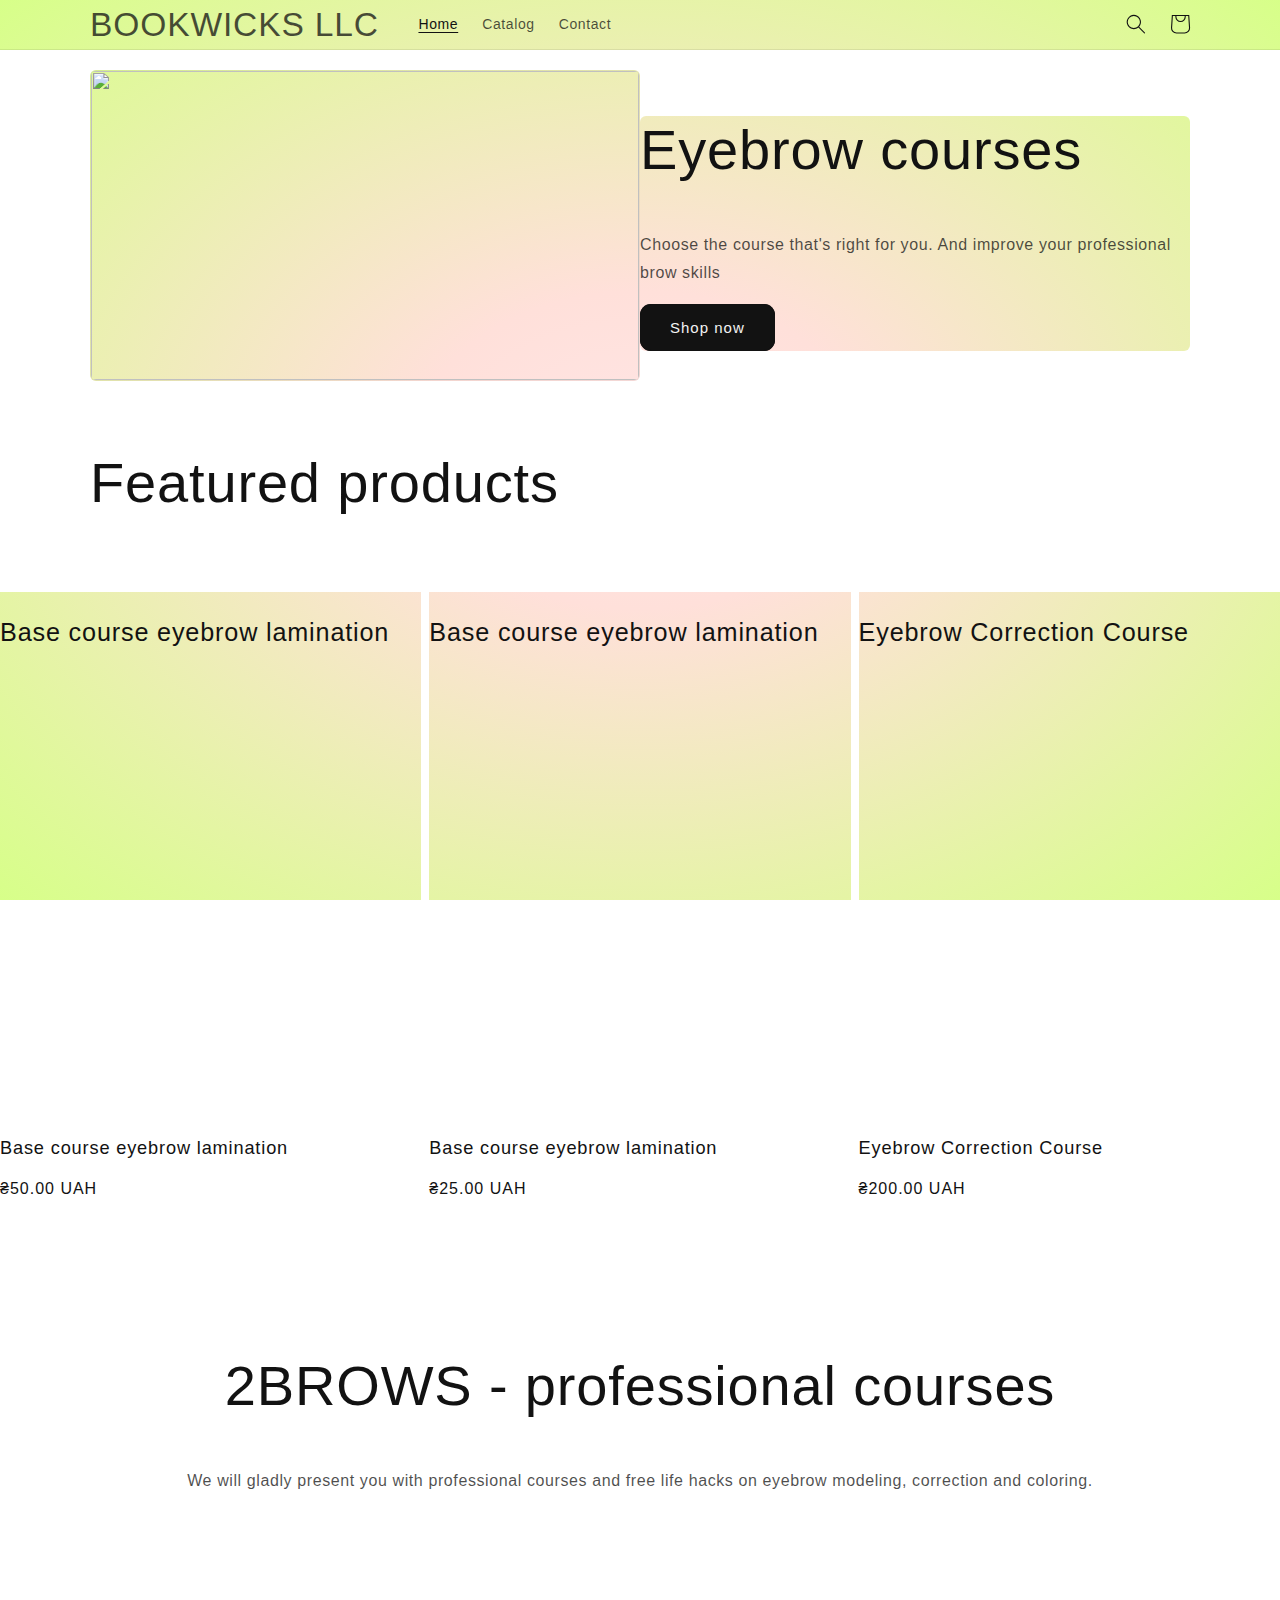
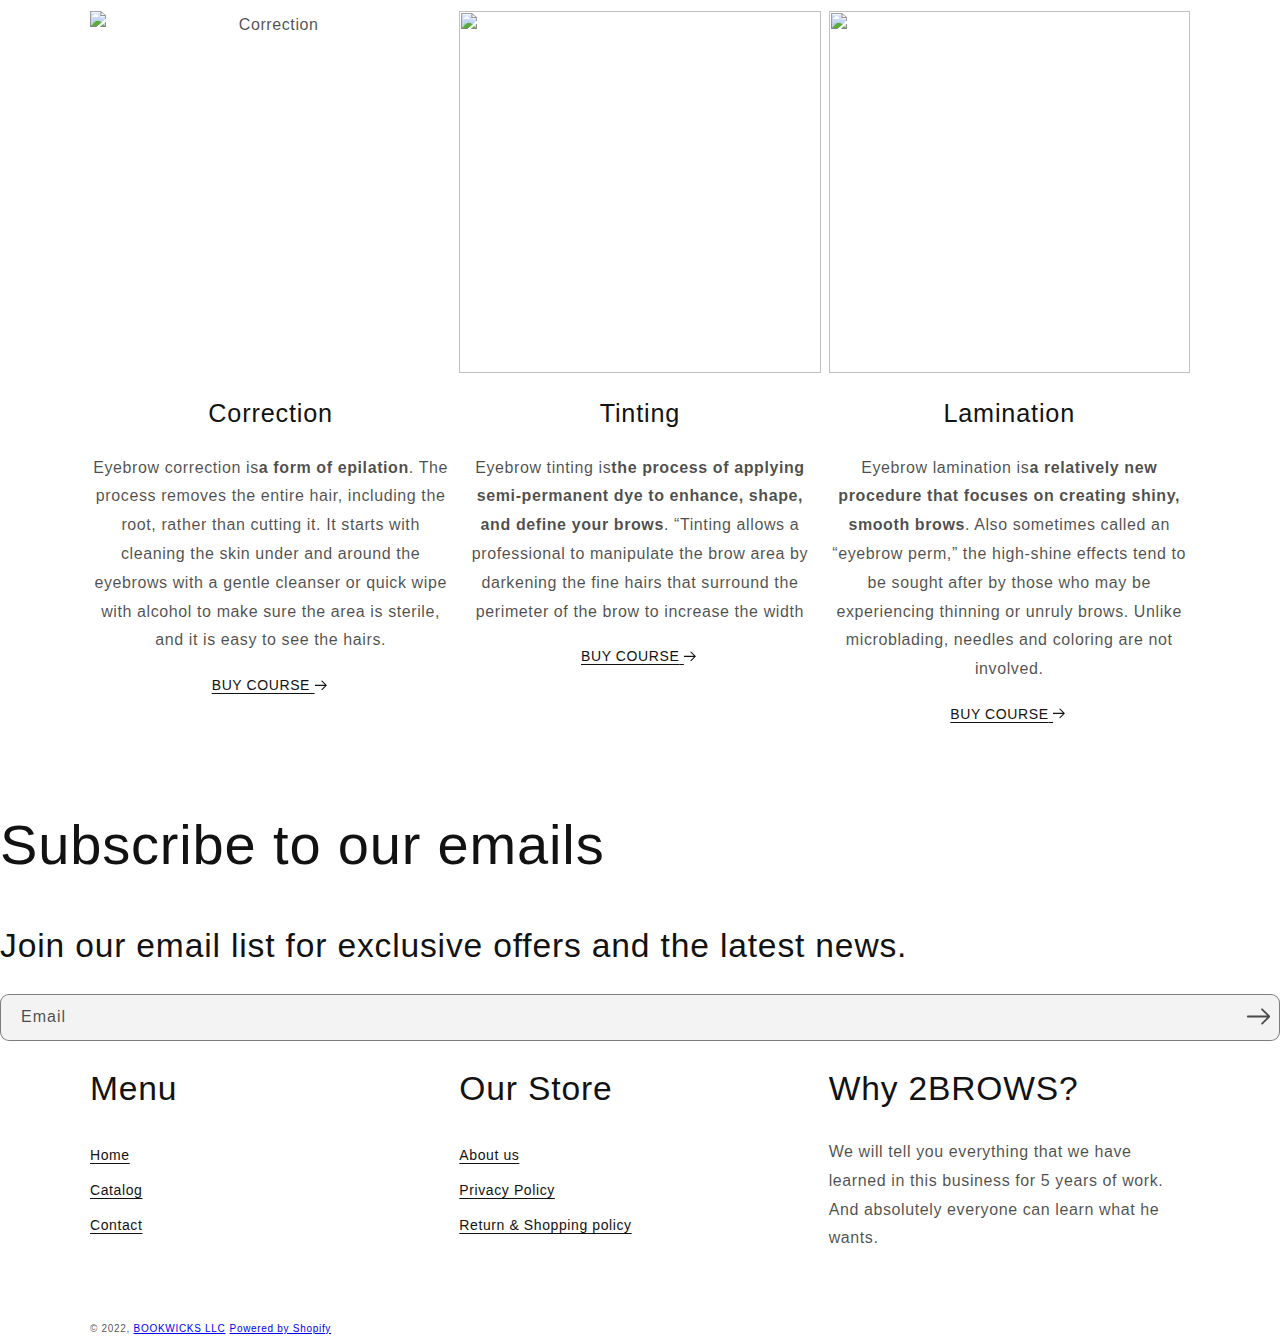
==== index.html @ 7001ddd5 "changed paths to the js and css files and added them" ====
<!doctype html>
<html class="no-js" lang="en">
<head>
    <meta charset="utf-8">
    <meta http-equiv="X-UA-Compatible" content="IE=edge">
    <meta name="viewport" content="width=device-width,initial-scale=1">
    <meta name="theme-color" content="">
    <link rel="canonical" href="index.html">
    <link rel="preconnect" href="https://cdn.shopify.com" crossorigin>
    <link rel="preconnect" href="https://fonts.shopifycdn.com" crossorigin>

    <title>BOOKWICKS LLC </title>


    <meta property="og:site_name" content=" BOOKWICKS LLC">
    <meta property="og:url" content="https://bookwicklc.store/">
    <meta property="og:title" content=" BOOKWICKS LLC">
    <meta property="og:type" content="website">
    <meta property="og:description" content=" BOOKWICKS LLC">
    <meta name="twitter:card" content="summary_large_image">
    <meta name="twitter:title" content=" BOOKWICKS LLC">
    <meta name="twitter:description" content=" BOOKWICKS LLC">


    <script src="js/global.js" defer="defer"></script>
    <script>window.performance && window.performance.mark && window.performance.mark('shopify.content_for_header.start');</script>
    <meta id="shopify-digital-wallet" name="shopify-digital-wallet" content="/59787706500/digital_wallets/dialog">
    <script id="shopify-features" type="application/json">{
        "accessToken": "2b0ee1301847bb5fdb6fbd3dffde63b8",
        "betas": [
            "rich-media-storefront-analytics"
        ],
        "domain": "bookwicklc.store",
        "predictiveSearch": true,
        "shopId": 59787706500,
        "smart_payment_buttons_url": "https:\/\/cdn.shopify.com\/shopifycloud\/payment-sheet\/assets\/latest\/spb.en.js?v=2",
        "dynamic_checkout_cart_url": "https:\/\/cdn.shopify.com\/shopifycloud\/payment-sheet\/assets\/latest\/dynamic-checkout-cart.en.js?v=2",
        "locale": "en"
    }</script>
    <script>var Shopify = Shopify || {};
    Shopify.shop = "bookwicks-ll4.myshopify.com";
    Shopify.locale = "en";
    Shopify.currency = {"active": "UAH", "rate": "1.0"};
    Shopify.country = "UA";
    Shopify.theme = {"name": "Dawn", "id": 126544674948, "theme_store_id": 887, "role": "main"};
    Shopify.theme.handle = "null";
    Shopify.theme.style = {"id": null, "handle": null};
    Shopify.cdnHost = "cdn.shopify.com";
    Shopify.routes = Shopify.routes || {};
    Shopify.routes.root = "/";</script>
    <script type="module">!function (o) {
        (o.Shopify = o.Shopify || {}).modules = !0
    }(window);</script>
    <script>!function (o) {
        function n() {
            var o = [];

            function n() {
                o.push(Array.prototype.slice.apply(arguments))
            }

            return n.q = o, n
        }

        var t = o.Shopify = o.Shopify || {};
        t.loadFeatures = n(), t.autoloadFeatures = n()
    }(window);</script>
    <script id="__st">var __st = {
        "a": 59787706500,
        "offset": 10800,
        "reqid": "0892589f-4932-44fd-8a05-f1fd6e119671",
        "pageurl": "bookwicklc.store\/",
        "u": "6e369b3e2cb5",
        "p": "home"
    };</script>
    <script>window.ShopifyPaypalV4VisibilityTracking = true;</script>
    <script>!function (o) {
        o.addEventListener("DOMContentLoaded", function () {
            window.Shopify = window.Shopify || {}, window.Shopify.recaptchaV3 = window.Shopify.recaptchaV3 || {siteKey: "6LcCR2cUAAAAANS1Gpq_mDIJ2pQuJphsSQaUEuc9"};
            var t = ['form[action*="/contact"] input[name="form_type"][value="contact"]', 'form[action*="/comments"] input[name="form_type"][value="new_comment"]', 'form[action*="/account"] input[name="form_type"][value="customer_login"]', 'form[action*="/account"] input[name="form_type"][value="recover_customer_password"]', 'form[action*="/account"] input[name="form_type"][value="create_customer"]', 'form[action*="/contact"] input[name="form_type"][value="customer"]'].join(",");

            function n(e) {
                e = e.target;
                null == e || null != (e = function e(t, n) {
                    if (null == t.parentElement) return null;
                    if ("FORM" != t.parentElement.tagName) return e(t.parentElement, n);
                    for (var o = t.parentElement.action, r = 0; r < n.length; r++) if (-1 !== o.indexOf(n[r])) return t.parentElement;
                    return null
                }(e, ["/contact", "/comments", "/account"])) && null != e.querySelector(t) && ((e = o.createElement("script")).setAttribute("src", "https://cdn.shopify.com/shopifycloud/storefront-recaptcha-v3/v0.6/index.js"), o.body.appendChild(e), o.removeEventListener("focus", n, !0), o.removeEventListener("change", n, !0), o.removeEventListener("click", n, !0))
            }

            o.addEventListener("click", n, !0), o.addEventListener("change", n, !0), o.addEventListener("focus", n, !0)
        })
    }(document);</script>
    <script integrity="sha256-N6F6ZjvOAMPhcD0kfZWNQQgx6eXaxFfh6aqfN0geLrU="
            data-source-attribution="shopify.loadfeatures" defer="defer"
            src="js/load_feature-37a17a663bce00c3e1703d247d958d410831e9e5dac457e1e9aa9f37481e2eb5.js"
            crossorigin="anonymous"></script>
    <script integrity="sha256-h+g5mYiIAULyxidxudjy/2wpCz/3Rd1CbrDf4NudHa4="
            data-source-attribution="shopify.dynamic-checkout" defer="defer"
            src="js/features-87e8399988880142f2c62771b9d8f2ff6c290b3ff745dd426eb0dfe0db9d1dae.js"
            crossorigin="anonymous"></script>
    <script id="sections-script" data-sections="header,footer" defer="defer" src="js/compiled-assets.js"></script>

    <script>window.performance && window.performance.mark && window.performance.mark('shopify.content_for_header.end');</script>


    <link rel="stylesheet" href="css/index.css">
    <link href="css/base.css" rel="stylesheet" type="text/css" media="all"/>
    <link rel="preload" as="font"
          href="https://fonts.shopifycdn.com/assistant/assistant_n4.bcd3d09dcb631dec5544b8fb7b154ff234a44630.woff2?h1=Ym9va3dpY2tsYy5zdG9yZQ&hmac=2c667c0d8d55e7400b0fe057cddf2e03170e0250952e59671d9823400854cea9"
          type="font/woff2" crossorigin>
    <link rel="preload" as="font"
          href="https://fonts.shopifycdn.com/assistant/assistant_n4.bcd3d09dcb631dec5544b8fb7b154ff234a44630.woff2?h1=Ym9va3dpY2tsYy5zdG9yZQ&hmac=2c667c0d8d55e7400b0fe057cddf2e03170e0250952e59671d9823400854cea9"
          type="font/woff2" crossorigin>
    <link rel="stylesheet"
          href="css/component-predictive-search.css"
          media="print" onload="this.media='all'">
    <script>document.documentElement.className = document.documentElement.className.replace('no-js', 'js');
    if (Shopify.designMode) {
        document.documentElement.classList.add('shopify-design-mode');
    }
    </script>
    <link href="https://monorail-edge.shopifysvc.com" rel="dns-prefetch">
    <script>(function () {
        if ("sendBeacon" in navigator && "performance" in window) {
            var session_token = document.cookie.match(/_shopify_s=([^;]*)/);

            function handle_abandonment_event(e) {
                var entries = performance.getEntries().filter(function (entry) {
                    return /monorail-edge.shopifysvc.com/.test(entry.name);
                });
                if (!window.abandonment_tracked && entries.length === 0) {
                    window.abandonment_tracked = true;
                    var currentMs = Date.now();
                    var navigation_start = performance.timing.navigationStart;
                    var payload = {
                        shop_id: 59787706500,
                        url: window.location.href,
                        navigation_start,
                        duration: currentMs - navigation_start,
                        session_token: session_token && session_token.length === 2 ? session_token[1] : "",
                        page_type: "index"
                    };
                    window.navigator.sendBeacon("https://monorail-edge.shopifysvc.com/v1/produce", JSON.stringify({
                        schema_id: "online_store_buyer_site_abandonment/1.1",
                        payload: payload,
                        metadata: {event_created_at_ms: currentMs, event_sent_at_ms: currentMs}
                    }));
                }
            }

            window.addEventListener('pagehide', handle_abandonment_event);
        }
    }());</script>
    <script>window.ShopifyAnalytics = window.ShopifyAnalytics || {};
    window.ShopifyAnalytics.meta = window.ShopifyAnalytics.meta || {};
    window.ShopifyAnalytics.meta.currency = 'UAH';
    var meta = {"page": {"pageType": "home"}};
    for (var attr in meta) {
        window.ShopifyAnalytics.meta[attr] = meta[attr];
    }</script>
    <script>window.ShopifyAnalytics.merchantGoogleAnalytics = function () {

    };
    </script>
    <script class="analytics">(function () {
        var customDocumentWrite = function (content) {
            var jquery = null;

            if (window.jQuery) {
                jquery = window.jQuery;
            } else if (window.Checkout && window.Checkout.$) {
                jquery = window.Checkout.$;
            }

            if (jquery) {
                jquery('body').append(content);
            }
        };

        var hasLoggedConversion = function (token) {
            if (token) {
                return document.cookie.indexOf('loggedConversion=' + token) !== -1;
            }
            return false;
        }

        var setCookieIfConversion = function (token) {
            if (token) {
                var twoMonthsFromNow = new Date(Date.now());
                twoMonthsFromNow.setMonth(twoMonthsFromNow.getMonth() + 2);

                document.cookie = 'loggedConversion=' + token + '; expires=' + twoMonthsFromNow;
            }
        }

        var trekkie = window.ShopifyAnalytics.lib = window.trekkie = window.trekkie || [];
        if (trekkie.integrations) {
            return;
        }
        trekkie.methods = [
            'identify',
            'page',
            'ready',
            'track',
            'trackForm',
            'trackLink'
        ];
        trekkie.factory = function (method) {
            return function () {
                var args = Array.prototype.slice.call(arguments);
                args.unshift(method);
                trekkie.push(args);
                return trekkie;
            };
        };
        for (var i = 0; i < trekkie.methods.length; i++) {
            var key = trekkie.methods[i];
            trekkie[key] = trekkie.factory(key);
        }
        trekkie.load = function (config) {
            trekkie.config = config || {};
            trekkie.config.initialDocumentCookie = document.cookie;
            var first = document.getElementsByTagName('script')[0];
            var script = document.createElement('script');
            script.type = 'text/javascript';
            script.onerror = function (e) {
                var scriptFallback = document.createElement('script');
                scriptFallback.type = 'text/javascript';
                scriptFallback.onerror = function (error) {
                    var Monorail = {
                        produce: function produce(monorailDomain, schemaId, payload) {
                            var currentMs = new Date().getTime();
                            var event = {
                                schema_id: schemaId,
                                payload: payload,
                                metadata: {
                                    event_created_at_ms: currentMs,
                                    event_sent_at_ms: currentMs
                                }
                            };
                            return Monorail.sendRequest("https://" + monorailDomain + "/v1/produce", JSON.stringify(event));
                        },
                        sendRequest: function sendRequest(endpointUrl, payload) {
                            // Try the sendBeacon API
                            if (window && window.navigator && typeof window.navigator.sendBeacon === 'function' && typeof window.Blob === 'function' && !Monorail.isIos12()) {
                                var blobData = new window.Blob([payload], {
                                    type: 'text/plain'
                                });

                                if (window.navigator.sendBeacon(endpointUrl, blobData)) {
                                    return true;
                                } // sendBeacon was not successful

                            } // XHR beacon

                            var xhr = new XMLHttpRequest();

                            try {
                                xhr.open('POST', endpointUrl);
                                xhr.setRequestHeader('Content-Type', 'text/plain');
                                xhr.send(payload);
                            } catch (e) {
                                console.log(e);
                            }

                            return false;
                        },
                        isIos12: function isIos12() {
                            return window.navigator.userAgent.lastIndexOf('iPhone; CPU iPhone OS 12_') !== -1 || window.navigator.userAgent.lastIndexOf('iPad; CPU OS 12_') !== -1;
                        }
                    };
                    Monorail.produce('monorail-edge.shopifysvc.com',
                        'trekkie_storefront_load_errors/1.1',
                        {
                            shop_id: 59787706500,
                            theme_id: 126544674948,
                            app_name: "storefront",
                            context_url: window.location.href,
                            source_url: "js/trekkie.storefront.dba6bb459b53a0daebb1ea79fccae94f1e5741ac.min.js"
                        });

                };
                scriptFallback.async = true;
                scriptFallback.src = 'js/trekkie.storefront.dba6bb459b53a0daebb1ea79fccae94f1e5741ac.min.js';
                first.parentNode.insertBefore(scriptFallback, first);
            };
            script.async = true;
            script.src = 'js/trekkie.storefront.dba6bb459b53a0daebb1ea79fccae94f1e5741ac.min.js';
            first.parentNode.insertBefore(script, first);
        };
        trekkie.load(
            {
                "Trekkie": {
                    "appName": "storefront",
                    "development": false,
                    "defaultAttributes": {
                        "shopId": 59787706500,
                        "isMerchantRequest": null,
                        "themeId": 126544674948,
                        "themeCityHash": "7430463920257329150",
                        "contentLanguage": "en",
                        "currency": "UAH"
                    },
                    "isServerSideCookieWritingEnabled": true
                },
                "Session Attribution": {},
                "S2S": {
                    "emitV4CheckoutEvent": true,
                    "facebookCapiEnabled": false,
                    "source": "trekkie-storefront-renderer"
                }
            }
        );

        var loaded = false;
        trekkie.ready(function () {
            if (loaded) return;
            loaded = true;

            window.ShopifyAnalytics.lib = window.trekkie;


            var originalDocumentWrite = document.write;
            document.write = customDocumentWrite;
            try {
                window.ShopifyAnalytics.merchantGoogleAnalytics.call(this);
            } catch (error) {
            }
            ;
            document.write = originalDocumentWrite;

            window.ShopifyAnalytics.lib.page(null, {"pageType": "home"});

            var match = window.location.pathname.match(/checkouts\/(.+)\/(thank_you|post_purchase)/)
            var token = match ? match[1] : undefined;
            if (!hasLoggedConversion(token)) {
                setCookieIfConversion(token);

            }
        });


        var eventsListenerScript = document.createElement('script');
        eventsListenerScript.async = true;
        eventsListenerScript.src = "js/shop_events_listener-fa61fd11817b231631d2fe43dc869d0b1d14a06332792d42f1a1d94bda5aa31e.js";
        document.getElementsByTagName('head')[0].appendChild(eventsListenerScript);

    })();</script>
    <script class="boomerang">
        (function () {
            if (window.BOOMR && (window.BOOMR.version || window.BOOMR.snippetExecuted)) {
                return;
            }
            window.BOOMR = window.BOOMR || {};
            window.BOOMR.snippetStart = new Date().getTime();
            window.BOOMR.snippetExecuted = true;
            window.BOOMR.snippetVersion = 12;
            window.BOOMR.application = "storefront-renderer";
            window.BOOMR.themeName = "Dawn";
            window.BOOMR.themeVersion = "6.0.2";
            window.BOOMR.shopId = 59787706500;
            window.BOOMR.themeId = 126544674948;
            window.BOOMR.url =
                "js/shopify-boomerang-1.0.0.min.js";
            var where = document.currentScript || document.getElementsByTagName("script")[0];
            var parentNode = where.parentNode;
            var promoted = false;
            var LOADER_TIMEOUT = 3000;

            function promote() {
                if (promoted) {
                    return;
                }
                var script = document.createElement("script");
                script.id = "boomr-scr-as";
                script.src = window.BOOMR.url;
                script.async = true;
                parentNode.appendChild(script);
                promoted = true;
            }

            function iframeLoader(wasFallback) {
                promoted = true;
                var dom, bootstrap, iframe, iframeStyle;
                var doc = document;
                var win = window;
                window.BOOMR.snippetMethod = wasFallback ? "if" : "i";
                bootstrap = function (parent, scriptId) {
                    var script = doc.createElement("script");
                    script.id = scriptId || "boomr-if-as";
                    script.src = window.BOOMR.url;
                    BOOMR_lstart = new Date().getTime();
                    parent = parent || doc.body;
                    parent.appendChild(script);
                };
                if (!window.addEventListener && window.attachEvent && navigator.userAgent.match(/MSIE [67]./)) {
                    window.BOOMR.snippetMethod = "s";
                    bootstrap(parentNode, "boomr-async");
                    return;
                }
                iframe = document.createElement("IFRAME");
                iframe.src = "about:blank";
                iframe.title = "";
                iframe.role = "presentation";
                iframe.loading = "eager";
                iframeStyle = (iframe.frameElement || iframe).style;
                iframeStyle.width = 0;
                iframeStyle.height = 0;
                iframeStyle.border = 0;
                iframeStyle.display = "none";
                parentNode.appendChild(iframe);
                try {
                    win = iframe.contentWindow;
                    doc = win.document.open();
                } catch (e) {
                    dom = document.domain;
                    iframe.src = "javascript:var d=document.open();d.domain='" + dom + "';void(0);";
                    win = iframe.contentWindow;
                    doc = win.document.open();
                }
                if (dom) {
                    doc._boomrl = function () {
                        this.domain = dom;
                        bootstrap();
                    };
                    doc.write("<body onload='document._boomrl();'>");
                } else {
                    win._boomrl = function () {
                        bootstrap();
                    };
                    if (win.addEventListener) {
                        win.addEventListener("load", win._boomrl, false);
                    } else if (win.attachEvent) {
                        win.attachEvent("onload", win._boomrl);
                    }
                }
                doc.close();
            }

            var link = document.createElement("link");
            if (link.relList &&
                typeof link.relList.supports === "function" &&
                link.relList.supports("preload") &&
                ("as" in link)) {
                window.BOOMR.snippetMethod = "p";
                link.href = window.BOOMR.url;
                link.rel = "preload";
                link.as = "script";
                link.addEventListener("load", promote);
                link.addEventListener("error", function () {
                    iframeLoader(true);
                });
                setTimeout(function () {
                    if (!promoted) {
                        iframeLoader(true);
                    }
                }, LOADER_TIMEOUT);
                BOOMR_lstart = new Date().getTime();
                parentNode.appendChild(link);
            } else {
                iframeLoader(false);
            }

            function boomerangSaveLoadTime(e) {
                window.BOOMR_onload = (e && e.timeStamp) || new Date().getTime();
            }

            if (window.addEventListener) {
                window.addEventListener("load", boomerangSaveLoadTime, false);
            } else if (window.attachEvent) {
                window.attachEvent("onload", boomerangSaveLoadTime);
            }
            if (document.addEventListener) {
                document.addEventListener("onBoomerangLoaded", function (e) {
                    e.detail.BOOMR.init({
                        producer_url: "https://monorail-edge.shopifysvc.com/v1/produce",
                        ResourceTiming: {
                            enabled: true,
                            trackedResourceTypes: ["script", "img", "css"]
                        },
                    });
                    e.detail.BOOMR.t_end = new Date().getTime();
                });
            } else if (document.attachEvent) {
                document.attachEvent("onpropertychange", function (e) {
                    if (!e) e = event;
                    if (e.propertyName === "onBoomerangLoaded") {
                        e.detail.BOOMR.init({
                            producer_url: "https://monorail-edge.shopifysvc.com/v1/produce",
                            ResourceTiming: {
                                enabled: true,
                                trackedResourceTypes: ["script", "img", "css"]
                            },
                        });
                        e.detail.BOOMR.t_end = new Date().getTime();
                    }
                });
            }
        })();</script>
</head>

<body class="gradient">
<a class="skip-to-content-link button visually-hidden" href="index.html#MainContent">
    Skip to content
</a>
<div id="shopify-section-announcement-bar" class="shopify-section">
</div>
<div id="shopify-section-header" class="shopify-section section-header">
    <link rel="stylesheet"
          href="css/component-list-menu.css"
          media="print" onload="this.media='all'">
    <link rel="stylesheet"
          href="css/component-search.css"
          media="print" onload="this.media='all'">
    <link rel="stylesheet"
          href="css/component-menu-drawer.css"
          media="print" onload="this.media='all'">
    <link rel="stylesheet"
          href="css/component-cart-notification.css"
          media="print" onload="this.media='all'">
    <link rel="stylesheet"
          href="css/component-cart-items.css"
          media="print" onload="this.media='all'">
    <link rel="stylesheet"
          href="css/component-price.css"
          media="print" onload="this.media='all'">
    <link rel="stylesheet"
          href="css/component-loading-overlay.css"
          media="print" onload="this.media='all'">
    <noscript>
        <link href="css/component-list-menu.css"
              rel="stylesheet" type="text/css" media="all"/>
    </noscript>
    <noscript>
        <link href="css/component-search.css"
              rel="stylesheet" type="text/css" media="all"/>
    </noscript>
    <noscript>
        <link href="css/component-menu-drawer.css"
              rel="stylesheet" type="text/css" media="all"/>
    </noscript>
    <noscript>
        <link href="css/component-cart-notification.css"
              rel="stylesheet" type="text/css" media="all"/>
    </noscript>
    <noscript>
        <link href="css/component-cart-items.css"
              rel="stylesheet" type="text/css" media="all"/>
    </noscript>

    <script src="js/details-disclosure.js"
            defer="defer"></script>
    <script src="details-modal.js"
            defer="defer"></script>
    <script src="cart-notification.js"
            defer="defer"></script>
    <svg xmlns="http://www.w3.org/2000/svg" class="hidden">
        <symbol id="icon-search" viewbox="0 0 18 19" fill="none">
            <path fill-rule="evenodd" clip-rule="evenodd"
                  d="M11.03 11.68A5.784 5.784 0 112.85 3.5a5.784 5.784 0 018.18 8.18zm.26 1.12a6.78 6.78 0 11.72-.7l5.4 5.4a.5.5 0 11-.71.7l-5.41-5.4z"
                  fill="currentColor"/>
        </symbol>

        <symbol id="icon-close" class="icon icon-close" fill="none" viewBox="0 0 18 17">
            <path d="M.865 15.978a.5.5 0 00.707.707l7.433-7.431 7.579 7.282a.501.501 0 00.846-.37.5.5 0 00-.153-.351L9.712 8.546l7.417-7.416a.5.5 0 10-.707-.708L8.991 7.853 1.413.573a.5.5 0 10-.693.72l7.563 7.268-7.418 7.417z"
                  fill="currentColor">
        </symbol>
    </svg>
    <sticky-header class="header-wrapper color-background-2 gradient header-wrapper--border-bottom">
        <header class="header header--middle-left page-width header--has-menu">
            <header-drawer data-breakpoint="tablet">
                <details id="Details-menu-drawer-container" class="menu-drawer-container">
                    <summary class="header__icon header__icon--menu header__icon--summary link focus-inset"
                             aria-label="Menu">
            <span>
              <svg xmlns="http://www.w3.org/2000/svg" aria-hidden="true" focusable="false" role="presentation"
                   class="icon icon-hamburger" fill="none" viewBox="0 0 18 16">
  <path d="M1 .5a.5.5 0 100 1h15.71a.5.5 0 000-1H1zM.5 8a.5.5 0 01.5-.5h15.71a.5.5 0 010 1H1A.5.5 0 01.5 8zm0 7a.5.5 0 01.5-.5h15.71a.5.5 0 010 1H1a.5.5 0 01-.5-.5z"
        fill="currentColor">
</svg>

              <svg xmlns="http://www.w3.org/2000/svg" aria-hidden="true" focusable="false" role="presentation"
                   class="icon icon-close" fill="none" viewBox="0 0 18 17">
  <path d="M.865 15.978a.5.5 0 00.707.707l7.433-7.431 7.579 7.282a.501.501 0 00.846-.37.5.5 0 00-.153-.351L9.712 8.546l7.417-7.416a.5.5 0 10-.707-.708L8.991 7.853 1.413.573a.5.5 0 10-.693.72l7.563 7.268-7.418 7.417z"
        fill="currentColor">
</svg>

            </span>
                    </summary>
                    <div id="menu-drawer" class="gradient menu-drawer motion-reduce" tabindex="-1">
                        <div class="menu-drawer__inner-container">
                            <div class="menu-drawer__navigation-container">
                                <nav class="menu-drawer__navigation">
                                    <ul class="menu-drawer__menu has-submenu list-menu" role="list">
                                        <li><a href="index.html"
                                               class="menu-drawer__menu-item list-menu__item link link--text focus-inset menu-drawer__menu-item--active"
                                               aria-current="page">
                                            Home
                                        </a></li>
                                        <li><a href="collections/all"
                                               class="menu-drawer__menu-item list-menu__item link link--text focus-inset">
                                            Catalog
                                        </a></li>
                                        <li><a href="pages/contact"
                                               class="menu-drawer__menu-item list-menu__item link link--text focus-inset">
                                            Contact
                                        </a></li>
                                    </ul>
                                </nav>
                                <div class="menu-drawer__utility-links">
                                    <ul class="list list-social list-unstyled" role="list">
                                        <li class="list-social__item">
                                            <a href="https://www.instagram.com/" class="list-social__link link">
                                                <svg aria-hidden="true" focusable="false" role="presentation"
                                                     class="icon icon-instagram" viewBox="0 0 18 18">
                                                    <path fill="currentColor"
                                                          d="M8.77 1.58c2.34 0 2.62.01 3.54.05.86.04 1.32.18 1.63.3.41.17.7.35 1.01.66.3.3.5.6.65 1 .12.32.27.78.3 1.64.05.92.06 1.2.06 3.54s-.01 2.62-.05 3.54a4.79 4.79 0 01-.3 1.63c-.17.41-.35.7-.66 1.01-.3.3-.6.5-1.01.66-.31.12-.77.26-1.63.3-.92.04-1.2.05-3.54.05s-2.62 0-3.55-.05a4.79 4.79 0 01-1.62-.3c-.42-.16-.7-.35-1.01-.66-.31-.3-.5-.6-.66-1a4.87 4.87 0 01-.3-1.64c-.04-.92-.05-1.2-.05-3.54s0-2.62.05-3.54c.04-.86.18-1.32.3-1.63.16-.41.35-.7.66-1.01.3-.3.6-.5 1-.65.32-.12.78-.27 1.63-.3.93-.05 1.2-.06 3.55-.06zm0-1.58C6.39 0 6.09.01 5.15.05c-.93.04-1.57.2-2.13.4-.57.23-1.06.54-1.55 1.02C1 1.96.7 2.45.46 3.02c-.22.56-.37 1.2-.4 2.13C0 6.1 0 6.4 0 8.77s.01 2.68.05 3.61c.04.94.2 1.57.4 2.13.23.58.54 1.07 1.02 1.56.49.48.98.78 1.55 1.01.56.22 1.2.37 2.13.4.94.05 1.24.06 3.62.06 2.39 0 2.68-.01 3.62-.05.93-.04 1.57-.2 2.13-.41a4.27 4.27 0 001.55-1.01c.49-.49.79-.98 1.01-1.56.22-.55.37-1.19.41-2.13.04-.93.05-1.23.05-3.61 0-2.39 0-2.68-.05-3.62a6.47 6.47 0 00-.4-2.13 4.27 4.27 0 00-1.02-1.55A4.35 4.35 0 0014.52.46a6.43 6.43 0 00-2.13-.41A69 69 0 008.77 0z"/>
                                                    <path fill="currentColor"
                                                          d="M8.8 4a4.5 4.5 0 100 9 4.5 4.5 0 000-9zm0 7.43a2.92 2.92 0 110-5.85 2.92 2.92 0 010 5.85zM13.43 5a1.05 1.05 0 100-2.1 1.05 1.05 0 000 2.1z">
                                                </svg>
                                                <span class="visually-hidden">Instagram</span>
                                            </a>
                                        </li>
                                    </ul>
                                </div>
                            </div>
                        </div>
                    </div>
                </details>
            </header-drawer>
            <h1 class="header__heading"><a href="index.html"
                                           class="header__heading-link link link--text focus-inset"><span class="h2"> BOOKWICKS LLC</span></a>
            </h1>
            <nav class="header__inline-menu">
                <ul class="list-menu list-menu--inline" role="list">
                    <li><a href="index.html"
                           class="header__menu-item header__menu-item list-menu__item link link--text focus-inset"
                           aria-current="page">
                        <span class="header__active-menu-item">Home</span>
                    </a></li>
                    <li><a href="collections/all"
                           class="header__menu-item header__menu-item list-menu__item link link--text focus-inset">
                        <span>Catalog</span>
                    </a></li>
                    <li><a href="pages/contact"
                           class="header__menu-item header__menu-item list-menu__item link link--text focus-inset">
                        <span>Contact</span>
                    </a></li>
                </ul>
            </nav>
            <div class="header__icons">
                <details-modal class="header__search">
                    <details>
                        <summary
                                class="header__icon header__icon--search header__icon--summary link focus-inset modal__toggle"
                                aria-haspopup="dialog" aria-label="Search">
            <span>
              <svg class="modal__toggle-open icon icon-search" aria-hidden="true" focusable="false" role="presentation">
                <use href="#icon-search">
              </svg>
              <svg class="modal__toggle-close icon icon-close" aria-hidden="true" focusable="false" role="presentation">
                <use href="#icon-close">
              </svg>
            </span>
                        </summary>
                        <div class="search-modal modal__content gradient" role="dialog" aria-modal="true"
                             aria-label="Search">
                            <div class="modal-overlay"></div>
                            <div class="search-modal__content search-modal__content-bottom" tabindex="-1">
                                <predictive-search class="search-modal__form" data-loading-text="Loading...">
                                    <form action="https://bookwicklc.store/search" method="get" role="search"
                                          class="search search-modal__form">
                                        <div class="field">
                                            <input class="search__input field__input"
                                                   id="Search-In-Modal"
                                                   type="search"
                                                   name="q"
                                                   value=""
                                                   placeholder="Search" role="combobox"
                                                   aria-expanded="false"
                                                   aria-owns="predictive-search-results-list"
                                                   aria-controls="predictive-search-results-list"
                                                   aria-haspopup="listbox"
                                                   aria-autocomplete="list"
                                                   autocorrect="off"
                                                   autocomplete="off"
                                                   autocapitalize="off"
                                                   spellcheck="false">
                                            <label class="field__label" for="Search-In-Modal">Search</label>
                                            <input type="hidden" name="options[prefix]" value="last">
                                            <button class="search__button field__button" aria-label="Search">
                                                <svg class="icon icon-search" aria-hidden="true" focusable="false"
                                                     role="presentation">
                                                    <use href="#icon-search">
                                                </svg>
                                            </button>
                                        </div>
                                        <div class="predictive-search predictive-search--header" tabindex="-1"
                                             data-predictive-search>
                                            <div class="predictive-search__loading-state">
                                                <svg aria-hidden="true" focusable="false" role="presentation"
                                                     class="spinner" viewBox="0 0 66 66"
                                                     xmlns="http://www.w3.org/2000/svg">
                                                    <circle class="path" fill="none" stroke-width="6" cx="33" cy="33"
                                                            r="30"></circle>
                                                </svg>
                                            </div>
                                        </div>

                                        <span class="predictive-search-status visually-hidden" role="status"
                                              aria-hidden="true"></span></form>
                                </predictive-search>
                                <button type="button"
                                        class="search-modal__close-button modal__close-button link link--text focus-inset"
                                        aria-label="Close">
                                    <svg class="icon icon-close" aria-hidden="true" focusable="false"
                                         role="presentation">
                                        <use href="#icon-close">
                                    </svg>
                                </button>
                            </div>
                        </div>
                    </details>
                </details-modal>
                <a href="https://bookwicklc.store/cart" class="header__icon header__icon--cart link focus-inset"
                   id="cart-icon-bubble">
                    <svg class="icon icon-cart-empty" aria-hidden="true" focusable="false" role="presentation"
                         xmlns="http://www.w3.org/2000/svg" viewBox="0 0 40 40" fill="none">
                        <path d="m15.75 11.8h-3.16l-.77 11.6a5 5 0 0 0 4.99 5.34h7.38a5 5 0 0 0 4.99-5.33l-.78-11.61zm0 1h-2.22l-.71 10.67a4 4 0 0 0 3.99 4.27h7.38a4 4 0 0 0 4-4.27l-.72-10.67h-2.22v.63a4.75 4.75 0 1 1 -9.5 0zm8.5 0h-7.5v.63a3.75 3.75 0 1 0 7.5 0z"
                              fill="currentColor" fill-rule="evenodd"/>
                    </svg>
                    <span class="visually-hidden">Cart</span></a>
            </div>
        </header>
    </sticky-header>

    <cart-notification>
        <div class="cart-notification-wrapper page-width">
            <div id="cart-notification" class="cart-notification focus-inset color-background-2 gradient"
                 aria-modal="true" aria-label="Item added to your cart" role="dialog" tabindex="-1">
                <div class="cart-notification__header">
                    <h2 class="cart-notification__heading caption-large text-body">
                        <svg class="icon icon-checkmark color-foreground-text" aria-hidden="true" focusable="false"
                             xmlns="http://www.w3.org/2000/svg" viewBox="0 0 12 9" fill="none">
                            <path fill-rule="evenodd" clip-rule="evenodd"
                                  d="M11.35.643a.5.5 0 01.006.707l-6.77 6.886a.5.5 0 01-.719-.006L.638 4.845a.5.5 0 11.724-.69l2.872 3.011 6.41-6.517a.5.5 0 01.707-.006h-.001z"
                                  fill="currentColor"/>
                        </svg>
                        Item added to your cart
                    </h2>
                    <button type="button"
                            class="cart-notification__close modal__close-button link link--text focus-inset"
                            aria-label="Close">
                        <svg class="icon icon-close" aria-hidden="true" focusable="false">
                            <use href="#icon-close">
                        </svg>
                    </button>
                </div>
                <div id="cart-notification-product" class="cart-notification-product"></div>
                <div class="cart-notification__links">
                    <a href="https://bookwicklc.store/cart" id="cart-notification-button"
                       class="button button--secondary button--full-width"></a>
                    <form action="https://bookwicklc.store/cart" method="post" id="cart-notification-form">
                        <button class="button button--primary button--full-width" name="checkout">Check out</button>
                    </form>
                    <button type="button" class="link button-label">Continue shopping</button>
                </div>
            </div>
        </div>
    </cart-notification>
    <style data-shopify>
        .cart-notification {
            display: none;
        }
    </style>


    <script type="application/ld+json">
        {
            "@context": "http://schema.org",
            "@type": "Organization",
            "name": " BOOKWICKS LLC",
            "sameAs": [
                "",
                "",
                "",
                "https:\/\/www.instagram.com\/",
                "",
                "",
                "",
                "",
                ""
            ],
            "url": "https:\/\/bookwicklc.store"
        }
    </script>
    <script type="application/ld+json">
        {
            "@context": "http://schema.org",
            "@type": "WebSite",
            "name": " BOOKWICKS LLC",
            "potentialAction": {
                "@type": "SearchAction",
                "target": "https:\/\/bookwicklc.store\/search?q={search_term_string}",
                "query-input": "required name=search_term_string"
            },
            "url": "https:\/\/bookwicklc.store"
        }
    </script>
</div>
<main id="MainContent" class="content-for-layout focus-none" role="main" tabindex="-1">
    <div id="shopify-section-template--15146536239236__1658470037ac092bf1" class="shopify-section section">
        <link href="https://cdn.shopify.com/s/files/1/0597/8770/6500/t/1/assets/component-image-with-text.css?v=106189373233589105561658431099"
              rel="stylesheet" type="text/css" media="all"/>
        <style data-shopify>.section-template--15146536239236__1658470037ac092bf1-padding {
            padding-top: 15px;
            padding-bottom: 27px;
        }

        @media screen and (min-width: 750px) {
            .section-template--15146536239236__1658470037ac092bf1-padding {
                padding-top: 20px;
                padding-bottom: 36px;
            }
        }</style>
        <div class="image-with-text image-with-text--overlap page-width isolate collapse-corners section-template--15146536239236__1658470037ac092bf1-padding">
            <div class="image-with-text__grid grid grid--gapless grid--1-col grid--3-col-tablet image-with-text__grid--reverse">
                <div class="image-with-text__media-item image-with-text__media-item--large image-with-text__media-item--middle grid__item">
                    <div class="image-with-text__media image-with-text__media--adapt gradient color-background-2 global-media-settings media"
                         style="padding-bottom: 56.26666666666666%;"
                    ><img
                            srcset="https://cdn.shopify.com/s/files/1/0597/8770/6500/files/IMG_2702.webp?v=1658469253&width=165 165w,https://cdn.shopify.com/s/files/1/0597/8770/6500/files/IMG_2702.webp?v=1658469253&width=360 360w,https://cdn.shopify.com/s/files/1/0597/8770/6500/files/IMG_2702.webp?v=1658469253&width=535 535w,https://cdn.shopify.com/s/files/1/0597/8770/6500/files/IMG_2702.webp?v=1658469253&width=750 750w,https://cdn.shopify.com/s/files/1/0597/8770/6500/files/IMG_2702.webp?v=1658469253 750w"
                            src="https://cdn.shopify.com/s/files/1/0597/8770/6500/files/IMG_2702.webp?v=1658469253&amp;width=1500"
                            sizes="(min-width: 1200px) 550px, (min-width: 750px) calc((100vw - 130px) / 2), calc((100vw - 50px) / 2)"
                            alt=""
                            loading="lazy"
                            width="750"
                            height="422"
                    ></div>
                </div>
                <div class="image-with-text__text-item grid__item">
                    <div id="ImageWithText--template--15146536239236__1658470037ac092bf1"
                         class="image-with-text__content image-with-text__content--middle image-with-text__content--desktop-left image-with-text__content--mobile-left image-with-text__content--adapt gradient color-background-2 content-container">
                        <h2 class="image-with-text__heading h1">
                            Eyebrow courses
                        </h2>
                        <div class="image-with-text__text rte body"><p>Choose the course that's right for you. And
                            improve your professional brow skills</p></div>
                        <a href="collections/all" class="button button--primary">
                            Shop now
                        </a></div>
                </div>
            </div>
        </div>


    </div>
    <section id="shopify-section-template--15146536239236__featured_collection" class="shopify-section section">
        <link href="https://cdn.shopify.com/s/files/1/0597/8770/6500/t/1/assets/component-card.css?v=72805245582035824971658431113"
              rel="stylesheet" type="text/css" media="all"/>
        <link href="https://cdn.shopify.com/s/files/1/0597/8770/6500/t/1/assets/component-price.css?v=112673864592427438181658431089"
              rel="stylesheet" type="text/css" media="all"/>

        <link rel="stylesheet"
              href="https://cdn.shopify.com/s/files/1/0597/8770/6500/t/1/assets/component-slider.css?v=95971316053212773771658431092"
              media="print" onload="this.media='all'">
        <link rel="stylesheet"
              href="https://cdn.shopify.com/s/files/1/0597/8770/6500/t/1/assets/template-collection.css?v=145944865380958730931658431114"
              media="print" onload="this.media='all'">
        <noscript>
            <link href="https://cdn.shopify.com/s/files/1/0597/8770/6500/t/1/assets/component-slider.css?v=95971316053212773771658431092"
                  rel="stylesheet" type="text/css" media="all"/>
        </noscript>
        <noscript>
            <link href="https://cdn.shopify.com/s/files/1/0597/8770/6500/t/1/assets/template-collection.css?v=145944865380958730931658431114"
                  rel="stylesheet" type="text/css" media="all"/>
        </noscript>
        <style data-shopify>.section-template--15146536239236__featured_collection-padding {
            padding-top: 24px;
            padding-bottom: 27px;
        }

        @media screen and (min-width: 750px) {
            .section-template--15146536239236__featured_collection-padding {
                padding-top: 32px;
                padding-bottom: 36px;
            }
        }</style>
        <div class="color-background-1 isolate gradient">
            <div class="collection section-template--15146536239236__featured_collection-padding">
                <div class="collection__title title-wrapper title-wrapper--no-top-margin page-width"><h2
                        class="title h1">Featured products</h2></div>

                <slider-component class="slider-mobile-gutter page-width page-width-desktop">
                    <ul id="Slider-template--15146536239236__featured_collection"
                        class="grid product-grid contains-card contains-card--standard grid--3-col-desktop grid--2-col-tablet-down"
                        role="list" aria-label="Slider">
                        <li id="Slide-template--15146536239236__featured_collection-1" class="grid__item">


                            <link href="https://cdn.shopify.com/s/files/1/0597/8770/6500/t/1/assets/component-rating.css?v=24573085263941240431658431108"
                                  rel="stylesheet" type="text/css" media="all"/>
                            <div class="card-wrapper underline-links-hover">
                                <div class="card
      card--standard
       card--media
      
      
      "
                                     style="--ratio-percent: 125.0%;"
                                >
                                    <div class="card__inner color-background-2 gradient ratio"
                                         style="--ratio-percent: 125.0%;">
                                        <div class="card__media">
                                            <div class="media media--transparent media--hover-effect">

                                                <img
                                                        srcset="https://cdn.shopify.com/s/files/1/0597/8770/6500/products/1.webp?v=1658473164&width=165 165w,https://cdn.shopify.com/s/files/1/0597/8770/6500/products/1.webp?v=1658473164&width=360 360w,https://cdn.shopify.com/s/files/1/0597/8770/6500/products/1.webp?v=1658473164&width=533 533w,https://cdn.shopify.com/s/files/1/0597/8770/6500/products/1.webp?v=1658473164 713w"
                                                        src="https://cdn.shopify.com/s/files/1/0597/8770/6500/products/1.webp?v=1658473164&amp;width=533"
                                                        sizes="(min-width: 1200px) 267px, (min-width: 990px) calc((100vw - 130px) / 4), (min-width: 750px) calc((100vw - 120px) / 3), calc((100vw - 35px) / 2)"
                                                        alt="Base course eyebrow lamination"
                                                        class="motion-reduce"
                                                        loading="lazy"
                                                        width="713"
                                                        height="1008"
                                                >

                                            </div>
                                        </div>
                                        <div class="card__content">
                                            <div class="card__information">
                                                <h3 class="card__heading">
                                                    <a href="products/base-course-eyebrow-lamination"
                                                       id="StandardCardNoMediaLink-template--15146536239236__featured_collection-6910756880516"
                                                       class="full-unstyled-link"
                                                       aria-labelledby="StandardCardNoMediaLink-template--15146536239236__featured_collection-6910756880516 NoMediaStandardBadge-template--15146536239236__featured_collection-6910756880516">
                                                        Base course eyebrow lamination
                                                    </a>
                                                </h3>
                                            </div>
                                            <div class="card__badge bottom left"></div>
                                        </div>
                                    </div>
                                    <div class="card__content">
                                        <div class="card__information">
                                            <h3 class="card__heading h5"
                                                id="title-template--15146536239236__featured_collection-6910756880516">
                                                <a href="products/base-course-eyebrow-lamination"
                                                   id="CardLink-template--15146536239236__featured_collection-6910756880516"
                                                   class="full-unstyled-link"
                                                   aria-labelledby="CardLink-template--15146536239236__featured_collection-6910756880516 Badge-template--15146536239236__featured_collection-6910756880516">
                                                    Base course eyebrow lamination
                                                </a>
                                            </h3>
                                            <div class="card-information"><span class="caption-large light"></span>
                                                <div class="price ">
                                                    <div class="price__container">
                                                        <div class="price__regular">
                                                            <span class="visually-hidden visually-hidden--inline">Regular price</span>
                                                            <span class="price-item price-item--regular">
        ₴50.00 UAH
      </span>
                                                        </div>
                                                        <div class="price__sale">
                                                            <span class="visually-hidden visually-hidden--inline">Regular price</span>
                                                            <span>
          <s class="price-item price-item--regular">
            
              
            
          </s>
        </span><span class="visually-hidden visually-hidden--inline">Sale price</span>
                                                            <span class="price-item price-item--sale price-item--last">
        ₴50.00 UAH
      </span>
                                                        </div>
                                                        <small class="unit-price caption hidden">
                                                            <span class="visually-hidden">Unit price</span>
                                                            <span class="price-item price-item--last">
        <span></span>
        <span aria-hidden="true">/</span>
        <span class="visually-hidden">&nbsp;per&nbsp;</span>
        <span>
        </span>
      </span>
                                                        </small>
                                                    </div>
                                                </div>

                                            </div>
                                        </div>
                                        <div class="card__badge bottom left"></div>
                                    </div>
                                </div>
                            </div>
                        </li>
                        <li id="Slide-template--15146536239236__featured_collection-2" class="grid__item">


                            <link href="https://cdn.shopify.com/s/files/1/0597/8770/6500/t/1/assets/component-rating.css?v=24573085263941240431658431108"
                                  rel="stylesheet" type="text/css" media="all"/>
                            <div class="card-wrapper underline-links-hover">
                                <div class="card
      card--standard
       card--media
      
      
      "
                                     style="--ratio-percent: 125.0%;"
                                >
                                    <div class="card__inner color-background-2 gradient ratio"
                                         style="--ratio-percent: 125.0%;">
                                        <div class="card__media">
                                            <div class="media media--transparent media--hover-effect">

                                                <img
                                                        srcset="https://cdn.shopify.com/s/files/1/0597/8770/6500/products/1_31768a23-8819-4d0e-a50b-1015c4fc2e1d.webp?v=1658481470&width=165 165w,https://cdn.shopify.com/s/files/1/0597/8770/6500/products/1_31768a23-8819-4d0e-a50b-1015c4fc2e1d.webp?v=1658481470&width=360 360w,https://cdn.shopify.com/s/files/1/0597/8770/6500/products/1_31768a23-8819-4d0e-a50b-1015c4fc2e1d.webp?v=1658481470&width=533 533w,https://cdn.shopify.com/s/files/1/0597/8770/6500/products/1_31768a23-8819-4d0e-a50b-1015c4fc2e1d.webp?v=1658481470 713w"
                                                        src="https://cdn.shopify.com/s/files/1/0597/8770/6500/products/1_31768a23-8819-4d0e-a50b-1015c4fc2e1d.webp?v=1658481470&amp;width=533"
                                                        sizes="(min-width: 1200px) 267px, (min-width: 990px) calc((100vw - 130px) / 4), (min-width: 750px) calc((100vw - 120px) / 3), calc((100vw - 35px) / 2)"
                                                        alt="Base course eyebrow lamination"
                                                        class="motion-reduce"
                                                        loading="lazy"
                                                        width="713"
                                                        height="1008"
                                                >

                                            </div>
                                        </div>
                                        <div class="card__content">
                                            <div class="card__information">
                                                <h3 class="card__heading">
                                                    <a href="products/base-course-eyebrow-lamination-1"
                                                       id="StandardCardNoMediaLink-template--15146536239236__featured_collection-6910819729540"
                                                       class="full-unstyled-link"
                                                       aria-labelledby="StandardCardNoMediaLink-template--15146536239236__featured_collection-6910819729540 NoMediaStandardBadge-template--15146536239236__featured_collection-6910819729540">
                                                        Base course eyebrow lamination
                                                    </a>
                                                </h3>
                                            </div>
                                            <div class="card__badge bottom left"></div>
                                        </div>
                                    </div>
                                    <div class="card__content">
                                        <div class="card__information">
                                            <h3 class="card__heading h5"
                                                id="title-template--15146536239236__featured_collection-6910819729540">
                                                <a href="products/base-course-eyebrow-lamination-1"
                                                   id="CardLink-template--15146536239236__featured_collection-6910819729540"
                                                   class="full-unstyled-link"
                                                   aria-labelledby="CardLink-template--15146536239236__featured_collection-6910819729540 Badge-template--15146536239236__featured_collection-6910819729540">
                                                    Base course eyebrow lamination
                                                </a>
                                            </h3>
                                            <div class="card-information"><span class="caption-large light"></span>
                                                <div class="price ">
                                                    <div class="price__container">
                                                        <div class="price__regular">
                                                            <span class="visually-hidden visually-hidden--inline">Regular price</span>
                                                            <span class="price-item price-item--regular">
        ₴25.00 UAH
      </span>
                                                        </div>
                                                        <div class="price__sale">
                                                            <span class="visually-hidden visually-hidden--inline">Regular price</span>
                                                            <span>
          <s class="price-item price-item--regular">
            
              
            
          </s>
        </span><span class="visually-hidden visually-hidden--inline">Sale price</span>
                                                            <span class="price-item price-item--sale price-item--last">
        ₴25.00 UAH
      </span>
                                                        </div>
                                                        <small class="unit-price caption hidden">
                                                            <span class="visually-hidden">Unit price</span>
                                                            <span class="price-item price-item--last">
        <span></span>
        <span aria-hidden="true">/</span>
        <span class="visually-hidden">&nbsp;per&nbsp;</span>
        <span>
        </span>
      </span>
                                                        </small>
                                                    </div>
                                                </div>

                                            </div>
                                        </div>
                                        <div class="card__badge bottom left"></div>
                                    </div>
                                </div>
                            </div>
                        </li>
                        <li id="Slide-template--15146536239236__featured_collection-3" class="grid__item">


                            <link href="https://cdn.shopify.com/s/files/1/0597/8770/6500/t/1/assets/component-rating.css?v=24573085263941240431658431108"
                                  rel="stylesheet" type="text/css" media="all"/>
                            <div class="card-wrapper underline-links-hover">
                                <div class="card
      card--standard
       card--media
      
      
      "
                                     style="--ratio-percent: 125.0%;"
                                >
                                    <div class="card__inner color-background-2 gradient ratio"
                                         style="--ratio-percent: 125.0%;">
                                        <div class="card__media">
                                            <div class="media media--transparent media--hover-effect">

                                                <img
                                                        srcset="https://cdn.shopify.com/s/files/1/0597/8770/6500/products/3.webp?v=1658473377&width=165 165w,https://cdn.shopify.com/s/files/1/0597/8770/6500/products/3.webp?v=1658473377&width=360 360w,https://cdn.shopify.com/s/files/1/0597/8770/6500/products/3.webp?v=1658473377&width=533 533w,https://cdn.shopify.com/s/files/1/0597/8770/6500/products/3.webp?v=1658473377 713w"
                                                        src="https://cdn.shopify.com/s/files/1/0597/8770/6500/products/3.webp?v=1658473377&amp;width=533"
                                                        sizes="(min-width: 1200px) 267px, (min-width: 990px) calc((100vw - 130px) / 4), (min-width: 750px) calc((100vw - 120px) / 3), calc((100vw - 35px) / 2)"
                                                        alt="Eyebrow Correction Course"
                                                        class="motion-reduce"
                                                        loading="lazy"
                                                        width="713"
                                                        height="1080"
                                                >

                                            </div>
                                        </div>
                                        <div class="card__content">
                                            <div class="card__information">
                                                <h3 class="card__heading">
                                                    <a href="products/eyebrow-correction-course"
                                                       id="StandardCardNoMediaLink-template--15146536239236__featured_collection-6910757437572"
                                                       class="full-unstyled-link"
                                                       aria-labelledby="StandardCardNoMediaLink-template--15146536239236__featured_collection-6910757437572 NoMediaStandardBadge-template--15146536239236__featured_collection-6910757437572">
                                                        Eyebrow Correction Course
                                                    </a>
                                                </h3>
                                            </div>
                                            <div class="card__badge bottom left"></div>
                                        </div>
                                    </div>
                                    <div class="card__content">
                                        <div class="card__information">
                                            <h3 class="card__heading h5"
                                                id="title-template--15146536239236__featured_collection-6910757437572">
                                                <a href="products/eyebrow-correction-course"
                                                   id="CardLink-template--15146536239236__featured_collection-6910757437572"
                                                   class="full-unstyled-link"
                                                   aria-labelledby="CardLink-template--15146536239236__featured_collection-6910757437572 Badge-template--15146536239236__featured_collection-6910757437572">
                                                    Eyebrow Correction Course
                                                </a>
                                            </h3>
                                            <div class="card-information"><span class="caption-large light"></span>
                                                <div class="price ">
                                                    <div class="price__container">
                                                        <div class="price__regular">
                                                            <span class="visually-hidden visually-hidden--inline">Regular price</span>
                                                            <span class="price-item price-item--regular">
        ₴200.00 UAH
      </span>
                                                        </div>
                                                        <div class="price__sale">
                                                            <span class="visually-hidden visually-hidden--inline">Regular price</span>
                                                            <span>
          <s class="price-item price-item--regular">
            
              
            
          </s>
        </span><span class="visually-hidden visually-hidden--inline">Sale price</span>
                                                            <span class="price-item price-item--sale price-item--last">
        ₴200.00 UAH
      </span>
                                                        </div>
                                                        <small class="unit-price caption hidden">
                                                            <span class="visually-hidden">Unit price</span>
                                                            <span class="price-item price-item--last">
        <span></span>
        <span aria-hidden="true">/</span>
        <span class="visually-hidden">&nbsp;per&nbsp;</span>
        <span>
        </span>
      </span>
                                                        </small>
                                                    </div>
                                                </div>

                                            </div>
                                        </div>
                                        <div class="card__badge bottom left"></div>
                                    </div>
                                </div>
                            </div>
                        </li>
                    </ul>
                </slider-component>
            </div>
        </div>


    </section>
    <section id="shopify-section-template--15146536239236__16584801948422c22b" class="shopify-section section">
        <link rel="stylesheet"
              href="https://cdn.shopify.com/s/files/1/0597/8770/6500/t/1/assets/component-rte.css?v=69919436638515329781658431115"
              media="print" onload="this.media='all'">
        <link rel="stylesheet"
              href="https://cdn.shopify.com/s/files/1/0597/8770/6500/t/1/assets/section-rich-text.css?v=155250126305810049721658431104"
              media="print" onload="this.media='all'">

        <noscript>
            <link href="https://cdn.shopify.com/s/files/1/0597/8770/6500/t/1/assets/component-rte.css?v=69919436638515329781658431115"
                  rel="stylesheet" type="text/css" media="all"/>
        </noscript>
        <noscript>
            <link href="https://cdn.shopify.com/s/files/1/0597/8770/6500/t/1/assets/section-rich-text.css?v=155250126305810049721658431104"
                  rel="stylesheet" type="text/css" media="all"/>
        </noscript>
        <style data-shopify>.section-template--15146536239236__16584801948422c22b-padding {
            padding-top: 30px;
            padding-bottom: 39px;
        }

        @media screen and (min-width: 750px) {
            .section-template--15146536239236__16584801948422c22b-padding {
                padding-top: 40px;
                padding-bottom: 52px;
            }
        }</style>
        <div class="isolate">
            <div class="rich-text content-container color-background-2 gradient rich-text--full-width content-container--full-width section-template--15146536239236__16584801948422c22b-padding">
                <div class="rich-text__wrapper rich-text__wrapper--center page-width">
                    <div class="rich-text__blocks center"><h2 class="rich-text__heading rte h1">
                        <span>2BROWS - professional courses</span>
                    </h2>
                        <div class="rich-text__text rte">
                            <p>We will gladly present you with professional courses and free life hacks on eyebrow
                                modeling, correction and coloring.</p>
                        </div>
                    </div>
                </div>
            </div>
        </div>


    </section>
    <section id="shopify-section-template--15146536239236__multicolumn" class="shopify-section section">
        <link href="https://cdn.shopify.com/s/files/1/0597/8770/6500/t/1/assets/section-multicolumn.css?v=138363567467112740511658431082"
              rel="stylesheet" type="text/css" media="all"/>
        <link rel="stylesheet"
              href="https://cdn.shopify.com/s/files/1/0597/8770/6500/t/1/assets/component-slider.css?v=95971316053212773771658431092"
              media="print" onload="this.media='all'">
        <noscript>
            <link href="https://cdn.shopify.com/s/files/1/0597/8770/6500/t/1/assets/component-slider.css?v=95971316053212773771658431092"
                  rel="stylesheet" type="text/css" media="all"/>
        </noscript>
        <style data-shopify>.section-template--15146536239236__multicolumn-padding {
            padding-top: 24px;
            padding-bottom: 27px;
        }

        @media screen and (min-width: 750px) {
            .section-template--15146536239236__multicolumn-padding {
                padding-top: 32px;
                padding-bottom: 36px;
            }
        }</style>
        <div class="multicolumn color-background-1 gradient background-primary no-heading">
            <div class="page-width section-template--15146536239236__multicolumn-padding isolate">
                <slider-component class="slider-mobile-gutter">
                    <ul class="multicolumn-list contains-content-container grid grid--1-col-tablet-down grid--3-col-desktop"
                        id="Slider-template--15146536239236__multicolumn"
                        role="list"
                    >
                        <li id="Slide-template--15146536239236__multicolumn-1"
                            class="multicolumn-list__item grid__item center">
                            <div class="multicolumn-card content-container">
                                <div class="multicolumn-card__image-wrapper multicolumn-card__image-wrapper--full-width">
                                    <div class="media media--transparent media--square"
                                    >
                                        <img
                                                class="multicolumn-card__image"
                                                srcset="https://cdn.shopify.com/s/files/1/0597/8770/6500/files/6EBE791F-797C-4F33-A3E6-30F4F3058CBF.webp?v=1658485388&width=275 275w,https://cdn.shopify.com/s/files/1/0597/8770/6500/files/6EBE791F-797C-4F33-A3E6-30F4F3058CBF.webp?v=1658485388&width=550 550w,https://cdn.shopify.com/s/files/1/0597/8770/6500/files/6EBE791F-797C-4F33-A3E6-30F4F3058CBF.webp?v=1658485388&width=710 710w,https://cdn.shopify.com/s/files/1/0597/8770/6500/files/6EBE791F-797C-4F33-A3E6-30F4F3058CBF.webp?v=1658485388 710w"
                                                src="https://cdn.shopify.com/s/files/1/0597/8770/6500/files/6EBE791F-797C-4F33-A3E6-30F4F3058CBF.webp?v=1658485388&amp;width=550"
                                                sizes="(min-width: 990px) 550px,
                        (min-width: 750px) 550px,
                        calc(100vw - 30px)"
                                                alt="Correction"
                                                height="1047"
                                                width="710"
                                                loading="lazy"
                                        >
                                    </div>
                                </div>
                                <div class="multicolumn-card__info"><h3>Correction</h3>
                                    <div class="rte"><p>Eyebrow correction is<strong>a form of epilation</strong>. The
                                        process removes the entire hair, including the root, rather than cutting it. It
                                        starts with cleaning the skin under and around the eyebrows with a gentle
                                        cleanser or quick wipe with alcohol to make sure the area is sterile, and it is
                                        easy to see the hairs.</p></div>
                                    <a class="link animate-arrow" href="products/base-course-eyebrow-lamination">BUY
                                        COURSE<span class="icon-wrap">&nbsp;<svg viewBox="0 0 14 10" fill="none"
                                                                                 aria-hidden="true" focusable="false"
                                                                                 role="presentation"
                                                                                 class="icon icon-arrow"
                                                                                 xmlns="http://www.w3.org/2000/svg">
  <path fill-rule="evenodd" clip-rule="evenodd"
        d="M8.537.808a.5.5 0 01.817-.162l4 4a.5.5 0 010 .708l-4 4a.5.5 0 11-.708-.708L11.793 5.5H1a.5.5 0 010-1h10.793L8.646 1.354a.5.5 0 01-.109-.546z"
        fill="currentColor">
</svg>
</span></a></div>
                            </div>
                        </li>
                        <li id="Slide-template--15146536239236__multicolumn-2"
                            class="multicolumn-list__item grid__item center">
                            <div class="multicolumn-card content-container">
                                <div class="multicolumn-card__image-wrapper multicolumn-card__image-wrapper--full-width">
                                    <div class="media media--transparent media--square"
                                    >
                                        <img
                                                class="multicolumn-card__image"
                                                srcset="https://cdn.shopify.com/s/files/1/0597/8770/6500/files/A56414E7-3D2A-457F-96FC-003816AE62BA.webp?v=1658477287&width=275 275w,https://cdn.shopify.com/s/files/1/0597/8770/6500/files/A56414E7-3D2A-457F-96FC-003816AE62BA.webp?v=1658477287&width=550 550w,https://cdn.shopify.com/s/files/1/0597/8770/6500/files/A56414E7-3D2A-457F-96FC-003816AE62BA.webp?v=1658477287&width=710 710w,https://cdn.shopify.com/s/files/1/0597/8770/6500/files/A56414E7-3D2A-457F-96FC-003816AE62BA.webp?v=1658477287 710w"
                                                src="https://cdn.shopify.com/s/files/1/0597/8770/6500/files/A56414E7-3D2A-457F-96FC-003816AE62BA.webp?v=1658477287&amp;width=550"
                                                sizes="(min-width: 990px) 550px,
                        (min-width: 750px) 550px,
                        calc(100vw - 30px)"
                                                alt=""
                                                height="533"
                                                width="710"
                                                loading="lazy"
                                        >
                                    </div>
                                </div>
                                <div class="multicolumn-card__info"><h3>Tinting</h3>
                                    <div class="rte"><p>Eyebrow tinting is<strong>the process of applying semi-permanent
                                        dye to enhance, shape, and define your brows</strong>. “Tinting allows a
                                        professional to manipulate the brow area by darkening the fine hairs that
                                        surround the perimeter of the brow to increase the width</p></div>
                                    <a class="link animate-arrow" href="products/eyebrow-correction-course">BUY
                                        COURSE<span class="icon-wrap">&nbsp;<svg viewBox="0 0 14 10" fill="none"
                                                                                 aria-hidden="true" focusable="false"
                                                                                 role="presentation"
                                                                                 class="icon icon-arrow"
                                                                                 xmlns="http://www.w3.org/2000/svg">
  <path fill-rule="evenodd" clip-rule="evenodd"
        d="M8.537.808a.5.5 0 01.817-.162l4 4a.5.5 0 010 .708l-4 4a.5.5 0 11-.708-.708L11.793 5.5H1a.5.5 0 010-1h10.793L8.646 1.354a.5.5 0 01-.109-.546z"
        fill="currentColor">
</svg>
</span></a></div>
                            </div>
                        </li>
                        <li id="Slide-template--15146536239236__multicolumn-3"
                            class="multicolumn-list__item grid__item center">
                            <div class="multicolumn-card content-container">
                                <div class="multicolumn-card__image-wrapper multicolumn-card__image-wrapper--full-width">
                                    <div class="media media--transparent media--square"
                                    >
                                        <img
                                                class="multicolumn-card__image"
                                                srcset="https://cdn.shopify.com/s/files/1/0597/8770/6500/files/5163F108-DEBC-47BA-81DE-FA8DED4194E2.webp?v=1658477287&width=275 275w,https://cdn.shopify.com/s/files/1/0597/8770/6500/files/5163F108-DEBC-47BA-81DE-FA8DED4194E2.webp?v=1658477287&width=550 550w,https://cdn.shopify.com/s/files/1/0597/8770/6500/files/5163F108-DEBC-47BA-81DE-FA8DED4194E2.webp?v=1658477287&width=710 710w,https://cdn.shopify.com/s/files/1/0597/8770/6500/files/5163F108-DEBC-47BA-81DE-FA8DED4194E2.webp?v=1658477287 710w"
                                                src="https://cdn.shopify.com/s/files/1/0597/8770/6500/files/5163F108-DEBC-47BA-81DE-FA8DED4194E2.webp?v=1658477287&amp;width=550"
                                                sizes="(min-width: 990px) 550px,
                        (min-width: 750px) 550px,
                        calc(100vw - 30px)"
                                                alt=""
                                                height="555"
                                                width="710"
                                                loading="lazy"
                                        >
                                    </div>
                                </div>
                                <div class="multicolumn-card__info"><h3>Lamination</h3>
                                    <div class="rte"><p>Eyebrow lamination is<strong>a relatively new procedure that
                                        focuses on creating shiny, smooth brows</strong>. Also sometimes called an
                                        “eyebrow perm,” the high-shine effects tend to be sought after by those who may
                                        be experiencing thinning or unruly brows. Unlike microblading, needles and
                                        coloring are not involved.</p></div>
                                    <a class="link animate-arrow" href="products/tinting-course">BUY COURSE<span
                                            class="icon-wrap">&nbsp;<svg viewBox="0 0 14 10" fill="none"
                                                                         aria-hidden="true" focusable="false"
                                                                         role="presentation" class="icon icon-arrow"
                                                                         xmlns="http://www.w3.org/2000/svg">
  <path fill-rule="evenodd" clip-rule="evenodd"
        d="M8.537.808a.5.5 0 01.817-.162l4 4a.5.5 0 010 .708l-4 4a.5.5 0 11-.708-.708L11.793 5.5H1a.5.5 0 010-1h10.793L8.646 1.354a.5.5 0 01-.109-.546z"
        fill="currentColor">
</svg>
</span></a></div>
                            </div>
                        </li>
                    </ul>
                </slider-component>
                <div class="center"></div>
            </div>
        </div>


    </section>
    <section id="shopify-section-template--15146536239236__1658475784cb95809b" class="shopify-section section">
        <link href="https://cdn.shopify.com/s/files/1/0597/8770/6500/t/1/assets/component-newsletter.css?v=103472482056003053551658431115"
              rel="stylesheet" type="text/css" media="all"/>
        <link href="https://cdn.shopify.com/s/files/1/0597/8770/6500/t/1/assets/newsletter-section.css?v=62410470717655853621658431103"
              rel="stylesheet" type="text/css" media="all"/>
        <style data-shopify>.section-template--15146536239236__1658475784cb95809b-padding {
            padding-top: 0px;
            padding-bottom: 0px;
        }

        @media screen and (min-width: 750px) {
            .section-template--15146536239236__1658475784cb95809b-padding {
                padding-top: 0px;
                padding-bottom: 0px;
            }
        }</style>
        <div class="newsletter center ">
            <div class="newsletter__wrapper color-accent-1 gradient content-container isolate content-container--full-width section-template--15146536239236__1658475784cb95809b-padding"></div>
        </div>


    </section>
</main>

<div id="shopify-section-footer" class="shopify-section">
    <link href="https://cdn.shopify.com/s/files/1/0597/8770/6500/t/1/assets/section-footer.css?v=107436167799446141121658480394"
          rel="stylesheet" type="text/css" media="all"/>
    <link rel="stylesheet"
          href="https://cdn.shopify.com/s/files/1/0597/8770/6500/t/1/assets/component-newsletter.css?v=103472482056003053551658431115"
          media="print" onload="this.media='all'">
    <link rel="stylesheet"
          href="https://cdn.shopify.com/s/files/1/0597/8770/6500/t/1/assets/component-list-menu.css?v=151968516119678728991658431102"
          media="print" onload="this.media='all'">
    <link rel="stylesheet"
          href="https://cdn.shopify.com/s/files/1/0597/8770/6500/t/1/assets/component-list-payment.css?v=69253961410771838501658431095"
          media="print" onload="this.media='all'">
    <link rel="stylesheet"
          href="https://cdn.shopify.com/s/files/1/0597/8770/6500/t/1/assets/component-list-social.css?v=52211663153726659061658431085"
          media="print" onload="this.media='all'">
    <link rel="stylesheet"
          href="https://cdn.shopify.com/s/files/1/0597/8770/6500/t/1/assets/component-rte.css?v=69919436638515329781658431115"
          media="print" onload="this.media='all'">
    <link rel="stylesheet"
          href="https://cdn.shopify.com/s/files/1/0597/8770/6500/t/1/assets/disclosure.css?v=646595190999601341658431095"
          media="print" onload="this.media='all'">

    <noscript>
        <link href="https://cdn.shopify.com/s/files/1/0597/8770/6500/t/1/assets/component-newsletter.css?v=103472482056003053551658431115"
              rel="stylesheet" type="text/css" media="all"/>
    </noscript>
    <noscript>
        <link href="https://cdn.shopify.com/s/files/1/0597/8770/6500/t/1/assets/component-list-menu.css?v=151968516119678728991658431102"
              rel="stylesheet" type="text/css" media="all"/>
    </noscript>
    <noscript>
        <link href="https://cdn.shopify.com/s/files/1/0597/8770/6500/t/1/assets/component-list-payment.css?v=69253961410771838501658431095"
              rel="stylesheet" type="text/css" media="all"/>
    </noscript>
    <noscript>
        <link href="https://cdn.shopify.com/s/files/1/0597/8770/6500/t/1/assets/component-list-social.css?v=52211663153726659061658431085"
              rel="stylesheet" type="text/css" media="all"/>
    </noscript>
    <noscript>
        <link href="https://cdn.shopify.com/s/files/1/0597/8770/6500/t/1/assets/component-rte.css?v=69919436638515329781658431115"
              rel="stylesheet" type="text/css" media="all"/>
    </noscript>
    <noscript>
        <link href="https://cdn.shopify.com/s/files/1/0597/8770/6500/t/1/assets/disclosure.css?v=646595190999601341658431095"
              rel="stylesheet" type="text/css" media="all"/>
    </noscript>
    <style data-shopify>.footer {
        margin-top: 0px;
    }

    .section-footer-padding {
        padding-top: 0px;
        padding-bottom: 0px;
    }

    @media screen and (min-width: 750px) {
        .footer {
            margin-top: 0px;
        }

        .section-footer-padding {
            padding-top: 0px;
            padding-bottom: 0px;
        }
    }</style>
    <footer class="footer color-background-2 gradient section-footer-padding">
        <div class="footer-block--newsletter newsletter__padding">
            <div class="footer-block__newsletter">
                <h2 class="h1">Subscribe to our emails</h2>
                <h2 class="footer-block__heading">Join our email list for exclusive offers and the latest news.</h2>
                <form method="post" action="https://bookwicklc.store/contact#ContactFooter" id="ContactFooter"
                      accept-charset="UTF-8" class="footer__newsletter newsletter-form"><input type="hidden"
                                                                                               name="form_type"
                                                                                               value="customer"/><input
                        type="hidden" name="utf8" value="✓"/><input type="hidden" name="contact[tags]"
                                                                    value="newsletter">
                    <div class="newsletter-form__field-wrapper">
                        <div class="field">
                            <input
                                    id="NewsletterForm--footer"
                                    type="email"
                                    name="contact[email]"
                                    class="field__input"
                                    value=""
                                    aria-required="true"
                                    autocorrect="off"
                                    autocapitalize="off"
                                    autocomplete="email"

                                    placeholder="Email"
                                    required
                            >
                            <label class="field__label" for="NewsletterForm--footer">
                                Email
                            </label>
                            <button type="submit" class="newsletter-form__button field__button" name="commit"
                                    id="Subscribe" aria-label="Subscribe">
                                <svg viewBox="0 0 14 10" fill="none" aria-hidden="true" focusable="false"
                                     role="presentation" class="icon icon-arrow" xmlns="http://www.w3.org/2000/svg">
                                    <path fill-rule="evenodd" clip-rule="evenodd"
                                          d="M8.537.808a.5.5 0 01.817-.162l4 4a.5.5 0 010 .708l-4 4a.5.5 0 11-.708-.708L11.793 5.5H1a.5.5 0 010-1h10.793L8.646 1.354a.5.5 0 01-.109-.546z"
                                          fill="currentColor">
                                </svg>

                            </button>
                        </div>
                    </div>
                </form>
            </div>
        </div>
        <div class="footer__content-top page-width">
            <div class="footer__blocks-wrapper grid grid--1-col grid--2-col grid--4-col-tablet ">
                <div class="footer-block grid__item footer-block--menu"><h2 class="footer-block__heading">Menu</h2>
                    <ul class="footer-block__details-content list-unstyled">
                        <li>
                            <a href="index.html"
                               class="link link--text list-menu__item list-menu__item--link list-menu__item--active">
                                Home
                            </a>
                        </li>
                        <li>
                            <a href="collections/all" class="link link--text list-menu__item list-menu__item--link">
                                Catalog
                            </a>
                        </li>
                        <li>
                            <a href="pages/contact" class="link link--text list-menu__item list-menu__item--link">
                                Contact
                            </a>
                        </li>
                    </ul>
                </div>
                <div class="footer-block grid__item footer-block--menu"><h2 class="footer-block__heading">Our Store</h2>
                    <ul class="footer-block__details-content list-unstyled">
                        <li>
                            <a href="pages/about-us" class="link link--text list-menu__item list-menu__item--link">
                                About us
                            </a>
                        </li>
                        <li>
                            <a href="https://bookwicklc.store/policies/privacy-policy"
                               class="link link--text list-menu__item list-menu__item--link">
                                Privacy Policy
                            </a>
                        </li>
                        <li>
                            <a href="https://bookwicklc.store/policies/shipping-policy"
                               class="link link--text list-menu__item list-menu__item--link">
                                Return & Shopping policy
                            </a>
                        </li>
                    </ul>
                </div>
                <div class="footer-block grid__item"><h2 class="footer-block__heading">Why 2BROWS?</h2>
                    <div class="footer-block__details-content rte">
                        <p>We will tell you everything that we have learned in this business for 5 years of work.<br/>And
                            absolutely everyone can learn what he wants.</p>
                    </div>
                </div>
            </div>
            <div>
                <ul class="footer__list-social list-unstyled list-social" role="list">
                    <li class="list-social__item">
                        <a href="https://www.instagram.com/" class="link list-social__link">
                            <svg aria-hidden="true" focusable="false" role="presentation" class="icon icon-instagram"
                                 viewBox="0 0 18 18">
                                <path fill="currentColor"
                                      d="M8.77 1.58c2.34 0 2.62.01 3.54.05.86.04 1.32.18 1.63.3.41.17.7.35 1.01.66.3.3.5.6.65 1 .12.32.27.78.3 1.64.05.92.06 1.2.06 3.54s-.01 2.62-.05 3.54a4.79 4.79 0 01-.3 1.63c-.17.41-.35.7-.66 1.01-.3.3-.6.5-1.01.66-.31.12-.77.26-1.63.3-.92.04-1.2.05-3.54.05s-2.62 0-3.55-.05a4.79 4.79 0 01-1.62-.3c-.42-.16-.7-.35-1.01-.66-.31-.3-.5-.6-.66-1a4.87 4.87 0 01-.3-1.64c-.04-.92-.05-1.2-.05-3.54s0-2.62.05-3.54c.04-.86.18-1.32.3-1.63.16-.41.35-.7.66-1.01.3-.3.6-.5 1-.65.32-.12.78-.27 1.63-.3.93-.05 1.2-.06 3.55-.06zm0-1.58C6.39 0 6.09.01 5.15.05c-.93.04-1.57.2-2.13.4-.57.23-1.06.54-1.55 1.02C1 1.96.7 2.45.46 3.02c-.22.56-.37 1.2-.4 2.13C0 6.1 0 6.4 0 8.77s.01 2.68.05 3.61c.04.94.2 1.57.4 2.13.23.58.54 1.07 1.02 1.56.49.48.98.78 1.55 1.01.56.22 1.2.37 2.13.4.94.05 1.24.06 3.62.06 2.39 0 2.68-.01 3.62-.05.93-.04 1.57-.2 2.13-.41a4.27 4.27 0 001.55-1.01c.49-.49.79-.98 1.01-1.56.22-.55.37-1.19.41-2.13.04-.93.05-1.23.05-3.61 0-2.39 0-2.68-.05-3.62a6.47 6.47 0 00-.4-2.13 4.27 4.27 0 00-1.02-1.55A4.35 4.35 0 0014.52.46a6.43 6.43 0 00-2.13-.41A69 69 0 008.77 0z"/>
                                <path fill="currentColor"
                                      d="M8.8 4a4.5 4.5 0 100 9 4.5 4.5 0 000-9zm0 7.43a2.92 2.92 0 110-5.85 2.92 2.92 0 010 5.85zM13.43 5a1.05 1.05 0 100-2.1 1.05 1.05 0 000 2.1z">
                            </svg>
                            <span class="visually-hidden">Instagram</span>
                        </a>
                    </li>
                </ul>
            </div>
        </div>

        <div class="footer__content-bottom">
            <div class="footer__content-bottom-wrapper page-width">
                <div class="footer__column footer__localization isolate"></div>
                <div class="footer__column footer__column--info">
                    <div class="footer__payment">
                        <span class="visually-hidden">Payment methods</span>
                        <ul class="list list-payment" role="list"></ul>
                    </div>
                    <div class="footer__copyright caption">
                        <small class="copyright__content">&copy; 2022, <a href="index.html" title=""> BOOKWICKS LLC</a></small>
                        <small class="copyright__content"><a target="_blank" rel="nofollow"
                                                             href="https://www.shopify.com?utm_campaign=poweredby&amp;utm_medium=shopify&amp;utm_source=onlinestore">Powered
                            by Shopify</a></small>
                    </div>
                </div>
            </div>
        </div>
    </footer>


</div>

<ul hidden>
    <li id="a11y-refresh-page-message">Choosing a selection results in a full page refresh.</li>
    <li id="a11y-new-window-message">Opens in a new window.</li>
</ul>

<script>
    window.shopUrl = 'https://bookwicklc.store';
    window.routes = {
        cart_add_url: '/cart/add',
        cart_change_url: '/cart/change',
        cart_update_url: '/cart/update',
        cart_url: '/cart',
        predictive_search_url: '/search/suggest'
    };

    window.cartStrings = {
        error: `There was an error while updating your cart. Please try again.`,
        quantityError: `You can only add [quantity] of this item to your cart.`
    }

    window.variantStrings = {
        addToCart: `Add to cart`,
        soldOut: `Sold out`,
        unavailable: `Unavailable`,
    }

    window.accessibilityStrings = {
        imageAvailable: `Image [index] is now available in gallery view`,
        shareSuccess: `Link copied to clipboard`,
        pauseSlideshow: `Pause slideshow`,
        playSlideshow: `Play slideshow`,
    }
</script>
<script src="https://cdn.shopify.com/s/files/1/0597/8770/6500/t/1/assets/predictive-search.js?v=31278710863581584031658431100"
        defer="defer"></script>
</body>
</html>
---- css/index.css ----
@font-face {
    font-family: Assistant;
    font-weight: 400;
    font-style: normal;
    font-display: swap;
    src: url("https://fonts.shopifycdn.com/assistant/assistant_n4.bcd3d09dcb631dec5544b8fb7b154ff234a44630.woff2?h1=Ym9va3dpY2tsYy5zdG9yZQ&hmac=2c667c0d8d55e7400b0fe057cddf2e03170e0250952e59671d9823400854cea9") format("woff2"),
    url("https://fonts.shopifycdn.com/assistant/assistant_n4.a2d012304becc2a26f1ded1acc136fcab85c9afd.woff?h1=Ym9va3dpY2tsYy5zdG9yZQ&hmac=2a0981abe110219b5cceca80b9a9b8c9ede658c7db37b454034815d16f5cb192") format("woff");
}

@font-face {
    font-family: Assistant;
    font-weight: 700;
    font-style: normal;
    font-display: swap;
    src: url("https://fonts.shopifycdn.com/assistant/assistant_n7.3335c7bdaddf2501ddab87cdbd9be98f3870e10d.woff2?h1=Ym9va3dpY2tsYy5zdG9yZQ&hmac=b66ba4df3e4175c7dd77dfc9aa28ece29f4d1e7b99ad6c1e7231c014b8317ea2") format("woff2"),
    url("https://fonts.shopifycdn.com/assistant/assistant_n7.7c85f5c5cc1555de92cc7ef2790ee3cffe5237f5.woff?h1=Ym9va3dpY2tsYy5zdG9yZQ&hmac=f263cf5c03ff79ab272b64ebd3de86da32854588410f8e229ec3d43811414eda") format("woff");
}



@font-face {
    font-family: Assistant;
    font-weight: 400;
    font-style: normal;
    font-display: swap;
    src: url("https://fonts.shopifycdn.com/assistant/assistant_n4.bcd3d09dcb631dec5544b8fb7b154ff234a44630.woff2?h1=Ym9va3dpY2tsYy5zdG9yZQ&hmac=2c667c0d8d55e7400b0fe057cddf2e03170e0250952e59671d9823400854cea9") format("woff2"),
    url("https://fonts.shopifycdn.com/assistant/assistant_n4.a2d012304becc2a26f1ded1acc136fcab85c9afd.woff?h1=Ym9va3dpY2tsYy5zdG9yZQ&hmac=2a0981abe110219b5cceca80b9a9b8c9ede658c7db37b454034815d16f5cb192") format("woff");
}


:root {
    --font-body-family: Assistant, sans-serif;
    --font-body-style: normal;
    --font-body-weight: 400;
    --font-body-weight-bold: 700;

    --font-heading-family: Assistant, sans-serif;
    --font-heading-style: normal;
    --font-heading-weight: 400;

    --font-body-scale: 1.0;
    --font-heading-scale: 1.4;

    --color-base-text: 18, 18, 18;
    --color-shadow: 18, 18, 18;
    --color-base-background-1: 255, 255, 255;
    --color-base-background-2: 243, 243, 243;
    --color-base-solid-button-labels: 255, 255, 255;
    --color-base-outline-button-labels: 18, 18, 18;
    --color-base-accent-1: 18, 18, 18;
    /*--color-base-accent-2: , , ;*/
    --payment-terms-background-color: #ffffff;

    --gradient-base-background-1: #ffffff;
    --gradient-base-background-2: radial-gradient(
            rgba(255, 229, 229, 1),
            rgba(255, 224, 218, 1) 25%,
            rgba(215, 255, 137, 1) 100%
    );
    --gradient-base-accent-1: #121212;
    /*--gradient-base-accent-2: ;*/

    --media-padding: px;
    --media-border-opacity: 0.05;
    --media-border-width: 1px;
    --media-radius: 6px;
    --media-shadow-opacity: 0.0;
    --media-shadow-horizontal-offset: 0px;
    --media-shadow-vertical-offset: 4px;
    --media-shadow-blur-radius: 5px;
    --media-shadow-visible: 0;

    --page-width: 120rem;
    --page-width-margin: 0rem;

    --card-image-padding: 0.0rem;
    --card-corner-radius: 0.0rem;
    --card-text-alignment: left;
    --card-border-width: 0.0rem;
    --card-border-opacity: 0.1;
    --card-shadow-opacity: 0.0;
    --card-shadow-visible: 0;
    --card-shadow-horizontal-offset: 0.0rem;
    --card-shadow-vertical-offset: 0.4rem;
    --card-shadow-blur-radius: 0.5rem;

    --badge-corner-radius: 4.0rem;

    --popup-border-width: 1px;
    --popup-border-opacity: 0.1;
    --popup-corner-radius: 0px;
    --popup-shadow-opacity: 0.0;
    --popup-shadow-horizontal-offset: 0px;
    --popup-shadow-vertical-offset: 4px;
    --popup-shadow-blur-radius: 5px;

    --drawer-border-width: 1px;
    --drawer-border-opacity: 0.1;
    --drawer-shadow-opacity: 0.0;
    --drawer-shadow-horizontal-offset: 0px;
    --drawer-shadow-vertical-offset: 4px;
    --drawer-shadow-blur-radius: 5px;

    --spacing-sections-desktop: 0px;
    --spacing-sections-mobile: 0px;

    --grid-desktop-vertical-spacing: 8px;
    --grid-desktop-horizontal-spacing: 8px;
    --grid-mobile-vertical-spacing: 4px;
    --grid-mobile-horizontal-spacing: 4px;

    --text-boxes-border-opacity: 0.1;
    --text-boxes-border-width: 0px;
    --text-boxes-radius: 6px;
    --text-boxes-shadow-opacity: 0.0;
    --text-boxes-shadow-visible: 0;
    --text-boxes-shadow-horizontal-offset: 0px;
    --text-boxes-shadow-vertical-offset: 4px;
    --text-boxes-shadow-blur-radius: 5px;

    --buttons-radius: 10px;
    --buttons-radius-outset: 11px;
    --buttons-border-width: 1px;
    --buttons-border-opacity: 1.0;
    --buttons-shadow-opacity: 0.0;
    --buttons-shadow-visible: 0;
    --buttons-shadow-horizontal-offset: 0px;
    --buttons-shadow-vertical-offset: 4px;
    --buttons-shadow-blur-radius: 5px;
    --buttons-border-offset: 0.3px;

    --inputs-radius: 8px;
    --inputs-border-width: 1px;
    --inputs-border-opacity: 0.55;
    --inputs-shadow-opacity: 0.0;
    --inputs-shadow-horizontal-offset: 0px;
    --inputs-margin-offset: 0px;
    --inputs-shadow-vertical-offset: 4px;
    --inputs-shadow-blur-radius: 5px;
    --inputs-radius-outset: 9px;

    --variant-pills-radius: 40px;
    --variant-pills-border-width: 1px;
    --variant-pills-border-opacity: 0.55;
    --variant-pills-shadow-opacity: 0.0;
    --variant-pills-shadow-horizontal-offset: 0px;
    --variant-pills-shadow-vertical-offset: 4px;
    --variant-pills-shadow-blur-radius: 5px;
}

*,
*::before,
*::after {
    box-sizing: inherit;
}

html {
    box-sizing: border-box;
    font-size: calc(var(--font-body-scale) * 62.5%);
    height: 100%;
}

body {
    display: grid;
    grid-template-rows: auto auto 1fr auto;
    grid-template-columns: 100%;
    min-height: 100%;
    margin: 0;
    font-size: 1.5rem;
    letter-spacing: 0.06rem;
    line-height: calc(1 + 0.8 / var(--font-body-scale));
    font-family: var(--font-body-family);
    font-style: var(--font-body-style);
    font-weight: var(--font-body-weight);
}

@media screen and (min-width: 750px) {
    body {
        font-size: 1.6rem;
    }
}

header-drawer {
    justify-self: start;
    margin-left: -1.2rem;
}

.header__heading-logo {
    max-width: 70px;
}

@media screen and (min-width: 990px) {
    header-drawer {
        display: none;
    }
}

.menu-drawer-container {
    display: flex;
}

.list-menu {
    list-style: none;
    padding: 0;
    margin: 0;
}

.list-menu--inline {
    display: inline-flex;
    flex-wrap: wrap;
}

summary.list-menu__item {
    padding-right: 2.7rem;
}

.list-menu__item {
    display: flex;
    align-items: center;
    line-height: calc(1 + 0.3 / var(--font-body-scale));
}

.list-menu__item--link {
    text-decoration: none;
    padding-bottom: 1rem;
    padding-top: 1rem;
    line-height: calc(1 + 0.8 / var(--font-body-scale));
}

@media screen and (min-width: 750px) {
    .list-menu__item--link {
        padding-bottom: 0.5rem;
        padding-top: 0.5rem;
    }
}

.header {
    padding-top: 10px;
    padding-bottom: 10px;
}

.section-header {
    margin-bottom: 0px;
}

@media screen and (min-width: 750px) {
    .section-header {
        margin-bottom: 0px;
    }
}

@media screen and (min-width: 990px) {
    .header {
        padding-top: 20px;
        padding-bottom: 20px;
    }
}
---- css/base.css ----
/* Color custom properties */

:root,
.color-background-1 {
  --color-foreground: var(--color-base-text);
  --color-background: var(--color-base-background-1);
  --gradient-background: var(--gradient-base-background-1);
}

.color-background-2 {
  --color-foreground: var(--color-base-text);
  --color-background: var(--color-base-background-2);
  --gradient-background: var(--gradient-base-background-2);
}

.color-inverse {
  --color-foreground: var(--color-base-background-1);
  --color-background: var(--color-base-text);
  --gradient-background: rgb(var(--color-base-text));
}

.color-accent-1 {
  --color-foreground: var(--color-base-solid-button-labels);
  --color-background: var(--color-base-accent-1);
  --gradient-background: var(--gradient-base-accent-1);
}

.color-accent-2 {
  --color-foreground: var(--color-base-solid-button-labels);
  --color-background: var(--color-base-accent-2);
  --gradient-background: var(--gradient-base-accent-2);
}

.color-foreground-outline-button {
  --color-foreground: var(--color-base-outline-button-labels);
}

.color-foreground-accent-1 {
  --color-foreground: var(--color-base-accent-1);
}

.color-foreground-accent-2 {
  --color-foreground: var(--color-base-accent-2);
}

:root,
.color-background-1 {
  --color-link: var(--color-base-outline-button-labels);
  --alpha-link: 0.85;
}

.color-background-2,
.color-inverse,
.color-accent-1,
.color-accent-2 {
  --color-link: var(--color-foreground);
  --alpha-link: 0.7;
}

:root,
.color-background-1 {
  --color-button: var(--color-base-accent-1);
  --color-button-text: var(--color-base-solid-button-labels);
  --alpha-button-background: 1;
  --alpha-button-border: 1;
}

.color-background-2,
.color-inverse,
.color-accent-1,
.color-accent-2 {
  --color-button: var(--color-foreground);
  --color-button-text: var(--color-background);
}

.button--secondary {
  --color-button: var(--color-base-outline-button-labels);
  --color-button-text: var(--color-base-outline-button-labels);
  --color-button: var(--color-background);
  --alpha-button-background: 1;
}

.color-background-2 .button--secondary,
.color-accent-1 .button--secondary,
.color-accent-2 .button--secondary {
  --color-button: var(--color-background);
  --color-button-text: var(--color-foreground);
}

.color-inverse .button--secondary {
  --color-button: var(--color-background);
  --color-button-text: var(--color-foreground);
}

.button--tertiary {
  --color-button: var(--color-base-outline-button-labels);
  --color-button-text: var(--color-base-outline-button-labels);
  --alpha-button-background: 0;
  --alpha-button-border: 0.2;
}

.color-background-2 .button--tertiary,
.color-inverse .button--tertiary,
.color-accent-1 .button--tertiary,
.color-accent-2 .button--tertiary {
  --color-button: var(--color-foreground);
  --color-button-text: var(--color-foreground);
}

:root,
.color-background-1 {
  --color-badge-background: var(--color-background);
  --color-badge-border: var(--color-foreground);
  --alpha-badge-border: 0.1;
}

.color-background-2,
.color-inverse,
.color-accent-1,
.color-accent-2 {
  --color-badge-background: var(--color-background);
  --color-badge-border: var(--color-background);
  --alpha-badge-border: 1;
}

:root,
.color-background-1,
.color-background-2 {
  --color-card-hover: var(--color-base-text);
}

.color-inverse {
  --color-card-hover: var(--color-base-background-1);
}

.color-accent-1,
.color-accent-2 {
  --color-card-hover: var(--color-base-solid-button-labels);
}

:root,
.color-icon-text {
  --color-icon: rgb(var(--color-base-text));
}

.color-icon-accent-1 {
  --color-icon: rgb(var(--color-base-accent-1));
}

.color-icon-accent-2 {
  --color-icon: rgb(var(--color-base-accent-2));
}

.color-icon-outline-button {
  --color-icon: rgb(var(--color-base-outline-button-labels));
}

.contains-card,
.card {
  --border-radius: var(--card-corner-radius);
  --border-width: var(--card-border-width);
  --border-opacity: var(--card-border-opacity);
  --shadow-horizontal-offset: var(--card-shadow-horizontal-offset);
  --shadow-vertical-offset: var(--card-shadow-vertical-offset);
  --shadow-blur-radius: var(--card-shadow-blur-radius);
  --shadow-opacity: var(--card-shadow-opacity);
  --shadow-visible: var(--card-shadow-visible);
}

.contains-content-container,
.content-container {
  --border-radius: var(--text-boxes-radius);
  --border-width: var(--text-boxes-border-width);
  --border-opacity: var(--text-boxes-border-opacity);
  --shadow-horizontal-offset: var(--text-boxes-shadow-horizontal-offset);
  --shadow-vertical-offset: var(--text-boxes-shadow-vertical-offset);
  --shadow-blur-radius: var(--text-boxes-shadow-blur-radius);
  --shadow-opacity: var(--text-boxes-shadow-opacity);
  --shadow-visible: var(--text-boxes-shadow-visible);
}

.contains-media,
.global-media-settings {
  --border-radius: var(--media-radius);
  --border-width: var(--media-border-width);
  --border-opacity: var(--media-border-opacity);
  --shadow-horizontal-offset: var(--media-shadow-horizontal-offset);
  --shadow-vertical-offset: var(--media-shadow-vertical-offset);
  --shadow-blur-radius: var(--media-shadow-blur-radius);
  --shadow-opacity: var(--media-shadow-opacity);
  --shadow-visible: var(--media-shadow-visible);
}

/* base */

.no-js:not(html) {
  display: none !important;
}

html.no-js .no-js:not(html) {
  display: block !important;
}

.no-js-inline {
  display: none !important;
}

html.no-js .no-js-inline {
  display: inline-block !important;
}

html.no-js .no-js-hidden {
  display: none !important;
}

.page-width {
  max-width: var(--page-width);
  margin: 0 auto;
  padding: 0 1.5rem;
}

.page-width-desktop {
  padding: 0;
  margin: 0 auto;
}

@media screen and (min-width: 750px) {
  .page-width {
    padding: 0 5rem;
  }

  .page-width--narrow {
    padding: 0 9rem;
  }

  .page-width-desktop {
    padding: 0;
  }

  .page-width-tablet {
    padding: 0 5rem;
  }
}

@media screen and (min-width: 990px) {
  .page-width--narrow {
    max-width: 72.6rem;
    padding: 0;
  }

  .page-width-desktop {
    max-width: var(--page-width);
    padding: 0 5rem;
  }
}

.isolate {
  position: relative;
  z-index: 0;
}

.section + .section {
  margin-top: var(--spacing-sections-mobile);
}

@media screen and (min-width: 750px) {
  .section + .section {
    margin-top: var(--spacing-sections-desktop);
  }
}

.element-margin-top {
  margin-top: 5rem;
}

@media screen and (min-width: 750px) {
  .element-margin {
    margin-top: calc(5rem + var(--page-width-margin));
  }
}

body,
.color-background-1,
.color-background-2,
.color-inverse,
.color-accent-1,
.color-accent-2 {
  color: rgba(var(--color-foreground), 0.75);
  background-color: rgb(var(--color-background));
}

.background-secondary {
  background-color: rgba(var(--color-foreground), 0.04);
}

.grid-auto-flow {
  display: grid;
  grid-auto-flow: column;
}

.page-margin,
.shopify-challenge__container {
  margin: 7rem auto;
}

.rte-width {
  max-width: 82rem;
  margin: 0 auto 2rem;
}

.list-unstyled {
  margin: 0;
  padding: 0;
  list-style: none;
}

.hidden {
  display: none !important;
}

.visually-hidden {
  position: absolute !important;
  overflow: hidden;
  width: 1px;
  height: 1px;
  margin: -1px;
  padding: 0;
  border: 0;
  clip: rect(0 0 0 0);
  word-wrap: normal !important;
}

.visually-hidden--inline {
  margin: 0;
  height: 1em;
}

.overflow-hidden {
  overflow: hidden;
}

.skip-to-content-link:focus {
  z-index: 9999;
  position: inherit;
  overflow: auto;
  width: auto;
  height: auto;
  clip: auto;
}

.full-width-link {
  position: absolute;
  top: 0;
  right: 0;
  bottom: 0;
  left: 0;
  z-index: 2;
}

::selection {
  background-color: rgba(var(--color-foreground), 0.2);
}

.text-body {
  font-size: 1.5rem;
  letter-spacing: 0.06rem;
  line-height: calc(1 + 0.8 / var(--font-body-scale));
  font-family: var(--font-body-family);
  font-style: var(--font-body-style);
  font-weight: var(--font-body-weight);
}

h1,
h2,
h3,
h4,
h5,
.h0,
.h1,
.h2,
.h3,
.h4,
.h5 {
  font-family: var(--font-heading-family);
  font-style: var(--font-heading-style);
  font-weight: var(--font-heading-weight);
  letter-spacing: calc(var(--font-heading-scale) * 0.06rem);
  color: rgb(var(--color-foreground));
  line-height: calc(1 + 0.3 / max(1, var(--font-heading-scale)));
  word-break: break-word;
}

.hxl {
  font-size: calc(var(--font-heading-scale) * 5rem);
}

@media only screen and (min-width: 750px) {
  .hxl {
    font-size: calc(var(--font-heading-scale) * 6.2rem);
  }
}

.h0 {
  font-size: calc(var(--font-heading-scale) * 4rem);
}

@media only screen and (min-width: 750px) {
  .h0 {
    font-size: calc(var(--font-heading-scale) * 5.2rem);
  }
}

h1,
.h1 {
  font-size: calc(var(--font-heading-scale) * 3rem);
}

@media only screen and (min-width: 750px) {
  h1,
  .h1 {
    font-size: calc(var(--font-heading-scale) * 4rem);
  }
}

h2,
.h2 {
  font-size: calc(var(--font-heading-scale) * 2rem);
}

@media only screen and (min-width: 750px) {
  h2,
  .h2 {
    font-size: calc(var(--font-heading-scale) * 2.4rem);
  }
}

h3,
.h3 {
  font-size: calc(var(--font-heading-scale) * 1.7rem);
}

@media only screen and (min-width: 750px) {
  h3,
  .h3 {
    font-size: calc(var(--font-heading-scale) * 1.8rem);
  }
}

h4,
.h4 {
  font-family: var(--font-heading-family);
  font-style: var(--font-heading-style);
  font-size: calc(var(--font-heading-scale) * 1.5rem);
}

h5,
.h5 {
  font-size: calc(var(--font-heading-scale) * 1.2rem);
}

@media only screen and (min-width: 750px) {
  h5,
  .h5 {
    font-size: calc(var(--font-heading-scale) * 1.3rem);
  }
}

h6,
.h6 {
  color: rgba(var(--color-foreground), 0.75);
  margin-block-start: 1.67em;
  margin-block-end: 1.67em;
}

blockquote {
  font-style: italic;
  color: rgba(var(--color-foreground), 0.75);
  border-left: 0.2rem solid rgba(var(--color-foreground), 0.2);
  padding-left: 1rem;
}

@media screen and (min-width: 750px) {
  blockquote {
    padding-left: 1.5rem;
  }
}

.caption {
  font-size: 1rem;
  letter-spacing: 0.07rem;
  line-height: calc(1 + 0.7 / var(--font-body-scale));
}

@media screen and (min-width: 750px) {
  .caption {
    font-size: 1.2rem;
  }
}

.caption-with-letter-spacing {
  font-size: 1rem;
  letter-spacing: 0.13rem;
  line-height: calc(1 + 0.2 / var(--font-body-scale));
  text-transform: uppercase;
}

.caption-with-letter-spacing--medium {
  font-size: 1.2rem;
  letter-spacing: .16rem;
}

.caption-with-letter-spacing--large {
  font-size: 1.4rem;
  letter-spacing: 0.18rem;
}

.caption-large,
.customer .field input,
.customer select,
.field__input,
.form__label,
.select__select {
  font-size: 1.3rem;
  line-height: calc(1 + 0.5 / var(--font-body-scale));
  letter-spacing: 0.04rem;
}

.color-foreground {
  color: rgb(var(--color-foreground));
}

table:not([class]) {
  table-layout: fixed;
  border-collapse: collapse;
  font-size: 1.4rem;
  border-style: hidden;
  box-shadow: 0 0 0 0.1rem rgba(var(--color-foreground), 0.2);
  /* draws the table border  */
}

table:not([class]) td,
table:not([class]) th {
  padding: 1em;
  border: 0.1rem solid rgba(var(--color-foreground), 0.2);
}

.hidden {
  display: none !important;
}

@media screen and (max-width: 749px) {
  .small-hide {
    display: none !important;
  }
}

@media screen and (min-width: 750px) and (max-width: 989px) {
  .medium-hide {
    display: none !important;
  }
}

@media screen and (min-width: 990px) {
  .large-up-hide {
    display: none !important;
  }
}

.left {
  text-align: left;
}

.center {
  text-align: center;
}

.right {
  text-align: right;
}

.uppercase {
  text-transform: uppercase;
}

.light {
  opacity: 0.7;
}

a:empty,
ul:empty,
dl:empty,
div:empty,
section:empty,
article:empty,
p:empty,
h1:empty,
h2:empty,
h3:empty,
h4:empty,
h5:empty,
h6:empty {
  display: none;
}

.link,
.customer a {
  cursor: pointer;
  display: inline-block;
  border: none;
  box-shadow: none;
  text-decoration: underline;
  text-underline-offset: 0.3rem;
  color: rgb(var(--color-link));
  background-color: transparent;
  font-size: 1.4rem;
  font-family: inherit;
}

.link--text {
  color: rgb(var(--color-foreground));
}

.link--text:hover {
  color: rgba(var(--color-foreground), 0.75);
}

.link-with-icon {
  display: inline-flex;
  font-size: 1.4rem;
  font-weight: 600;
  letter-spacing: 0.1rem;
  text-decoration: none;
  margin-bottom: 4.5rem;
  white-space: nowrap;
}

.link-with-icon .icon {
  width: 1.5rem;
  margin-left: 1rem;
}

a:not([href]) {
  cursor: not-allowed;
}

.circle-divider::after {
  content: '\2022';
  margin: 0 1.3rem 0 1.5rem;
}

.circle-divider:last-of-type::after {
  display: none;
}

hr {
  border: none;
  height: 0.1rem;
  background-color: rgba(var(--color-foreground), 0.2);
  display: block;
  margin: 5rem 0;
}

@media screen and (min-width: 750px) {
  hr {
    margin: 7rem 0;
  }
}

.full-unstyled-link {
  text-decoration: none;
  color: currentColor;
  display: block;
}

.placeholder {
  background-color: rgba(var(--color-foreground), 0.04);
  color: rgba(var(--color-foreground), 0.55);
  fill: rgba(var(--color-foreground), 0.55);
}

details > * {
  box-sizing: border-box;
}

.break {
  word-break: break-word;
}

.visibility-hidden {
  visibility: hidden;
}

@media (prefers-reduced-motion) {
  .motion-reduce {
    transition: none !important;
    animation: none !important;
  }
}

:root {
  --duration-short: 100ms;
  --duration-default: 200ms;
  --duration-long: 500ms;
}

.underlined-link,
.customer a {
  color: rgba(var(--color-link), var(--alpha-link));
  text-underline-offset: 0.3rem;
  text-decoration-thickness: 0.1rem;
  transition: text-decoration-thickness ease 100ms;
}

.underlined-link:hover,
.customer a:hover {
  color: rgb(var(--color-link));
  text-decoration-thickness: 0.2rem;
}

.icon-arrow {
  width: 1.5rem;
}

h3 .icon-arrow,
.h3 .icon-arrow {
  width: calc(var(--font-heading-scale) * 1.5rem);
}

/* arrow animation */
.animate-arrow .icon-arrow path {
  transform: translateX(-0.25rem);
  transition: transform var(--duration-short) ease;
}

.animate-arrow:hover .icon-arrow path {
  transform: translateX(-0.05rem);
}

/* base-details-summary */
summary {
  cursor: pointer;
  list-style: none;
  position: relative;
}

summary .icon-caret {
  position: absolute;
  height: 0.6rem;
  right: 1.5rem;
  top: calc(50% - 0.2rem);
}

summary::-webkit-details-marker {
  display: none;
}

.disclosure-has-popup {
  position: relative;
}

.disclosure-has-popup[open] > summary::before {
  position: fixed;
  top: 0;
  right: 0;
  bottom: 0;
  left: 0;
  z-index: 2;
  display: block;
  cursor: default;
  content: ' ';
  background: transparent;
}

.disclosure-has-popup > summary::before {
  display: none;
}

.disclosure-has-popup[open] > summary + * {
  z-index: 100;
}

@media screen and (min-width: 750px) {
  .disclosure-has-popup[open] > summary + * {
    z-index: 4;
  }

  .facets .disclosure-has-popup[open] > summary + * {
    z-index: 2;
  }
}

/* base-focus */
/*
  Focus ring - default (with offset)
*/

*:focus {
  outline: 0;
  box-shadow: none;
}

*:focus-visible {
  outline: 0.2rem solid rgba(var(--color-foreground), 0.5);
  outline-offset: 0.3rem;
  box-shadow: 0 0 0 0.3rem rgb(var(--color-background)),
    0 0 0.5rem 0.4rem rgba(var(--color-foreground), 0.3);
}

/* Fallback - for browsers that don't support :focus-visible, a fallback is set for :focus */
.focused,
.no-js *:focus {
  outline: 0.2rem solid rgba(var(--color-foreground), 0.5);
  outline-offset: 0.3rem;
  box-shadow: 0 0 0 0.3rem rgb(var(--color-background)),
    0 0 0.5rem 0.4rem rgba(var(--color-foreground), 0.3);
}

/* Negate the fallback side-effect for browsers that support :focus-visible */
.no-js *:focus:not(:focus-visible) {
  outline: 0;
  box-shadow: none;
}

/*
  Focus ring - inset
*/

.focus-inset:focus-visible {
  outline: 0.2rem solid rgba(var(--color-foreground), 0.5);
  outline-offset: -0.2rem;
  box-shadow: 0 0 0.2rem 0 rgba(var(--color-foreground), 0.3);
}

.focused.focus-inset,
.no-js .focus-inset:focus {
  outline: 0.2rem solid rgba(var(--color-foreground), 0.5);
  outline-offset: -0.2rem;
  box-shadow: 0 0 0.2rem 0 rgba(var(--color-foreground), 0.3);
}

.no-js .focus-inset:focus:not(:focus-visible) {
  outline: 0;
  box-shadow: none;
}

/*
  Focus ring - none
*/

/* Dangerous for a11y - Use with care */
.focus-none {
  box-shadow: none !important;
  outline: 0 !important;
}

.focus-offset:focus-visible {
  outline: 0.2rem solid rgba(var(--color-foreground), 0.5);
  outline-offset: 1rem;
  box-shadow: 0 0 0 1rem rgb(var(--color-background)),
    0 0 0.2rem 1.2rem rgba(var(--color-foreground), 0.3);
}

.focus-offset.focused,
.no-js .focus-offset:focus {
  outline: 0.2rem solid rgba(var(--color-foreground), 0.5);
  outline-offset: 1rem;
  box-shadow: 0 0 0 1rem rgb(var(--color-background)),
    0 0 0.2rem 1.2rem rgba(var(--color-foreground), 0.3);
}

.no-js .focus-offset:focus:not(:focus-visible) {
  outline: 0;
  box-shadow: none;
}

/* component-title */
.title,
.title-wrapper-with-link {
  margin: 3rem 0 2rem;
}

.title-wrapper-with-link .title {
  margin: 0;
}

.title .link {
  font-size: inherit;
}

.title-wrapper {
  margin-bottom: 3rem;
}

.title-wrapper-with-link {
  display: flex;
  justify-content: space-between;
  align-items: flex-end;
  gap: 1rem;
  margin-bottom: 3rem;
  flex-wrap: wrap;
}

.title--primary {
  margin: 4rem 0;
}

.title-wrapper--self-padded-tablet-down,
.title-wrapper--self-padded-mobile {
  padding-left: 1.5rem;
  padding-right: 1.5rem;
}

@media screen and (min-width: 750px) {
  .title-wrapper--self-padded-mobile {
    padding-left: 0;
    padding-right: 0;
  }
}

@media screen and (min-width: 990px) {
  .title,
  .title-wrapper-with-link {
    margin: 5rem 0 3rem;
  }

  .title--primary {
    margin: 2rem 0;
  }

  .title-wrapper-with-link {
    align-items: center;
  }

  .title-wrapper-with-link .title {
    margin-bottom: 0;
  }

  .title-wrapper--self-padded-tablet-down {
    padding-left: 0;
    padding-right: 0;
  }
}

.title-wrapper-with-link .link-with-icon {
  margin: 0;
  flex-shrink: 0;
  display: flex;
  align-items: center;
}

.title-wrapper-with-link .link-with-icon svg {
  width: 1.5rem;
}

.title-wrapper-with-link a {
  color: rgb(var(--color-link));
  margin-top: 0;
  flex-shrink: 0;
}

.title-wrapper--no-top-margin {
  margin-top: 0;
}

.title-wrapper--no-top-margin > .title {
  margin-top: 0;
}

.subtitle {
  font-size: 1.8rem;
  line-height: calc(1 + 0.8 / var(--font-body-scale));
  letter-spacing: 0.06rem;
  color: rgba(var(--color-foreground), 0.7);
}

.subtitle--small {
  font-size: 1.4rem;
  letter-spacing: 0.1rem;
}

.subtitle--medium {
  font-size: 1.6rem;
  letter-spacing: 0.08rem;
}

/* component-grid */
.grid {
  display: flex;
  flex-wrap: wrap;
  margin-bottom: 2rem;
  padding: 0;
  list-style: none;
  column-gap: var(--grid-mobile-horizontal-spacing);
  row-gap: var(--grid-mobile-vertical-spacing);
}

@media screen and (min-width: 750px) {
  .grid {
    column-gap: var(--grid-desktop-horizontal-spacing);
    row-gap: var(--grid-desktop-vertical-spacing);
  }
}

.grid:last-child {
  margin-bottom: 0;
}

.grid__item {
  width: calc(25% - var(--grid-mobile-horizontal-spacing) * 3 / 4);
  max-width: calc(50% - var(--grid-mobile-horizontal-spacing) / 2);
  flex-grow: 1;
  flex-shrink: 0;
}

@media screen and (min-width: 750px) {
  .grid__item {
    width: calc(25% - var(--grid-desktop-horizontal-spacing) * 3 / 4);
    max-width: calc(50% - var(--grid-desktop-horizontal-spacing) / 2);
  }
}

.grid--gapless.grid {
  column-gap: 0;
  row-gap: 0;
}

@media screen and (max-width: 749px) {
  .grid__item.slider__slide--full-width {
    width: 100%;
    max-width: none;
  }
}

.grid--1-col .grid__item {
  max-width: 100%;
  width: 100%;
}

.grid--3-col .grid__item {
  width: calc(33.33% - var(--grid-mobile-horizontal-spacing) * 2 / 3);
}

@media screen and (min-width: 750px) {
  .grid--3-col .grid__item {
    width: calc(33.33% - var(--grid-desktop-horizontal-spacing) * 2 / 3);
  }
}

.grid--2-col .grid__item {
  width: calc(50% - var(--grid-mobile-horizontal-spacing) / 2);
}

@media screen and (min-width: 750px) {
  .grid--2-col .grid__item {
    width: calc(50% - var(--grid-desktop-horizontal-spacing) / 2);
  }

  .grid--4-col-tablet .grid__item {
    width: calc(25% - var(--grid-desktop-horizontal-spacing) * 3 / 4);
  }

  .grid--3-col-tablet .grid__item {
    width: calc(33.33% - var(--grid-desktop-horizontal-spacing) * 2 / 3);
  }

  .grid--2-col-tablet .grid__item {
    width: calc(50% - var(--grid-desktop-horizontal-spacing) / 2);
  }
}

@media screen and (max-width: 989px) {
  .grid--1-col-tablet-down .grid__item {
    width: 100%;
    max-width: 100%;
  }

  .slider--tablet.grid--peek {
    margin: 0;
    width: 100%;
  }

  .slider--tablet.grid--peek .grid__item {
    box-sizing: content-box;
    margin: 0;
  }
}

@media screen and (min-width: 990px) {
  .grid--6-col-desktop .grid__item {
    width: calc(16.66% - var(--grid-desktop-horizontal-spacing) * 5 / 6);
    max-width: calc(16.66% - var(--grid-desktop-horizontal-spacing) * 5 / 6);
  }

  .grid--5-col-desktop .grid__item {
    width: calc(20% - var(--grid-desktop-horizontal-spacing) * 4 / 5);
    max-width: calc(20% - var(--grid-desktop-horizontal-spacing) * 4 / 5);
  }

  .grid--4-col-desktop .grid__item {
    width: calc(25% - var(--grid-desktop-horizontal-spacing) * 3 / 4);
    max-width: calc(25% - var(--grid-desktop-horizontal-spacing) * 3 / 4);
  }

  .grid--3-col-desktop .grid__item {
    width: calc(33.33% - var(--grid-desktop-horizontal-spacing) * 2 / 3);
    max-width: calc(33.33% - var(--grid-desktop-horizontal-spacing) * 2 / 3);
  }

  .grid--2-col-desktop .grid__item {
    width: calc(50% - var(--grid-desktop-horizontal-spacing) / 2);
    max-width: calc(50% - var(--grid-desktop-horizontal-spacing) / 2);
  }
}

@media screen and (min-width: 990px) {
  .grid--1-col-desktop {
    flex: 0 0 100%;
    max-width: 100%;
  }

  .grid--1-col-desktop .grid__item {
    width: 100%;
    max-width: 100%;
  }
}

@media screen and (max-width: 749px) {
  .grid--peek.slider--mobile {
    margin: 0;
    width: 100%;
  }

  .grid--peek.slider--mobile .grid__item {
    box-sizing: content-box;
    margin: 0;
  }

  .grid--peek .grid__item {
    min-width: 35%;
  }

  .grid--peek.slider .grid__item:first-of-type {
    margin-left: 1.5rem;
  }

  .grid--peek.slider .grid__item:last-of-type {
    margin-right: 1.5rem;
  }

  .grid--2-col-tablet-down .grid__item {
    width: calc(50% - var(--grid-mobile-horizontal-spacing) / 2);
  }

  .slider--tablet.grid--peek.grid--2-col-tablet-down .grid__item,
  .grid--peek .grid__item {
    width: calc(50% - var(--grid-mobile-horizontal-spacing) - 3rem);
  }

  .slider--tablet.grid--peek.grid--1-col-tablet-down .grid__item,
  .slider--mobile.grid--peek.grid--1-col-tablet-down .grid__item  {
    width: calc(100% - var(--grid-mobile-horizontal-spacing) - 3rem);
  }
}

@media screen and (min-width: 750px) and (max-width: 989px) {
  .slider--tablet.grid--peek .grid__item {
    width: calc(25% - var(--grid-desktop-horizontal-spacing) - 3rem);
  }

  .slider--tablet.grid--peek.grid--3-col-tablet .grid__item {
    width: calc(33.33% - var(--grid-desktop-horizontal-spacing) - 3rem);
  }

  .slider--tablet.grid--peek.grid--2-col-tablet .grid__item,
  .slider--tablet.grid--peek.grid--2-col-tablet-down .grid__item {
    width: calc(50% - var(--grid-desktop-horizontal-spacing) - 3rem);
  }

  .slider--tablet.grid--peek .grid__item:first-of-type {
    margin-left: 1.5rem;
  }

  .slider--tablet.grid--peek .grid__item:last-of-type {
    margin-right: 1.5rem;
  }

  .grid--2-col-tablet-down .grid__item {
    width: calc(50% - var(--grid-desktop-horizontal-spacing) / 2);
  }

  .grid--1-col-tablet-down.grid--peek .grid__item {
    width: calc(100% - var(--grid-desktop-horizontal-spacing) - 3rem);
  }
}

/* component-media */
.media {
  display: block;
  background-color: rgba(var(--color-foreground), 0.1);
  position: relative;
  overflow: hidden;
}

.media--transparent {
  background-color: transparent;
}

.media > *:not(.zoom):not(.deferred-media__poster-button),
.media model-viewer {
  display: block;
  max-width: 100%;
  position: absolute;
  top: 0;
  left: 0;
  height: 100%;
  width: 100%;
}

.media > img {
  object-fit: cover;
  object-position: center center;
  transition: opacity 0.4s cubic-bezier(0.25, 0.46, 0.45, 0.94);
}

.media--square {
  padding-bottom: 100%;
}

.media--portrait {
  padding-bottom: 125%;
}

.media--landscape {
  padding-bottom: 66.6%;
}

.media--cropped {
  padding-bottom: 56%;
}

.media--16-9 {
  padding-bottom: 56.25%;
}

.media--circle {
  padding-bottom: 100%;
  border-radius: 50%;
}

.media.media--hover-effect > img + img {
  opacity: 0;
}

@media screen and (min-width: 990px) {
  .media--cropped {
    padding-bottom: 63%;
  }
}

deferred-media {
  display: block;
}

/* component-button */
/* Button - default */

.button,
.shopify-challenge__button,
.customer button,
button.shopify-payment-button__button--unbranded,
.shopify-payment-button [role="button"],
.cart__dynamic-checkout-buttons [role='button'],
.cart__dynamic-checkout-buttons iframe {
  --shadow-horizontal-offset: var(--buttons-shadow-horizontal-offset);
  --shadow-vertical-offset: var(--buttons-shadow-vertical-offset);
  --shadow-blur-radius: var(--buttons-shadow-blur-radius);
  --shadow-opacity: var(--buttons-shadow-opacity);
  --shadow-visible: var(--buttons-shadow-visible);
  --border-offset: var(--buttons-border-offset); /* reduce radius edge artifacts */
  --border-opacity: calc(1 - var(--buttons-border-opacity));
  border-radius: var(--buttons-radius-outset);
  position: relative;
}

.button,
.shopify-challenge__button,
.customer button,
button.shopify-payment-button__button--unbranded {
  min-width: calc(12rem + var(--buttons-border-width) * 2);
  min-height: calc(4.5rem + var(--buttons-border-width) * 2);
}

.shopify-payment-button__button--branded {
  z-index: auto;
}

.cart__dynamic-checkout-buttons iframe {
  box-shadow: var(--shadow-horizontal-offset) var(--shadow-vertical-offset) var(--shadow-blur-radius) rgba(var(--color-base-text), var(--shadow-opacity));
}

.button,
.shopify-challenge__button,
.customer button {
  display: inline-flex;
  justify-content: center;
  align-items: center;
  border: 0;
  padding: 0 3rem;
  cursor: pointer;
  font: inherit;
  font-size: 1.5rem;
  text-decoration: none;
  color: rgb(var(--color-button-text));
  transition: box-shadow var(--duration-short) ease;
  -webkit-appearance: none;
  appearance: none;
  background-color: rgba(var(--color-button), var(--alpha-button-background));
}

.button:before,
.shopify-challenge__button:before,
.customer button:before,
.shopify-payment-button__button--unbranded:before,
.shopify-payment-button [role="button"]:before,
.cart__dynamic-checkout-buttons [role='button']:before {
  content: '';
  position: absolute;
  top: 0;
  right: 0;
  bottom: 0;
  left: 0;
  z-index: -1;
  border-radius: var(--buttons-radius-outset);
  box-shadow: var(--shadow-horizontal-offset) var(--shadow-vertical-offset) var(--shadow-blur-radius) rgba(var(--color-shadow), var(--shadow-opacity));
}

.button:after,
.shopify-challenge__button:after,
.customer button:after,
.shopify-payment-button__button--unbranded:after {
  content: '';
  position: absolute;
  top: var(--buttons-border-width);
  right: var(--buttons-border-width);
  bottom: var(--buttons-border-width);
  left: var(--buttons-border-width);
  z-index: 1;
  border-radius: var(--buttons-radius);
  box-shadow: 0 0 0 calc(var(--buttons-border-width) + var(--border-offset)) rgba(var(--color-button-text), var(--border-opacity)),
    0 0 0 var(--buttons-border-width) rgba(var(--color-button), var(--alpha-button-background));
  transition: box-shadow var(--duration-short) ease;
}

.button:not([disabled]):hover::after,
.shopify-challenge__button:hover::after,
.customer button:hover::after,
.shopify-payment-button__button--unbranded:hover::after {
  --border-offset: 1.3px;
  box-shadow: 0 0 0 calc(var(--buttons-border-width) + var(--border-offset)) rgba(var(--color-button-text), var(--border-opacity)),
    0 0 0 calc(var(--buttons-border-width) + 1px) rgba(var(--color-button), var(--alpha-button-background));
}

.button--secondary:after {
  --border-opacity: var(--buttons-border-opacity);
}

.button:focus-visible,
.button:focus,
.button.focused,
.shopify-payment-button__button--unbranded:focus-visible,
.shopify-payment-button [role="button"]:focus-visible,
.shopify-payment-button__button--unbranded:focus,
.shopify-payment-button [role="button"]:focus {
  outline: 0;
  box-shadow: 0 0 0 0.3rem rgb(var(--color-background)),
    0 0 0 0.5rem rgba(var(--color-foreground), 0.5),
    0 0 0.5rem 0.4rem rgba(var(--color-foreground), 0.3);
}

.button:focus:not(:focus-visible):not(.focused),
.shopify-payment-button__button--unbranded:focus:not(:focus-visible):not(.focused),
.shopify-payment-button [role="button"]:focus:not(:focus-visible):not(.focused) {
  box-shadow: inherit;
}

.button::selection,
.shopify-challenge__button::selection,
.customer button::selection {
  background-color: rgba(var(--color-button-text), 0.3);
}

.button,
.button-label,
.shopify-challenge__button,
.customer button {
  font-size: 1.5rem;
  letter-spacing: 0.1rem;
  line-height: calc(1 + 0.2 / var(--font-body-scale));
}

.button--tertiary {
  font-size: 1.2rem;
  padding: 1rem 1.5rem;
  min-width: calc(9rem + var(--buttons-border-width) * 2);
  min-height: calc(3.5rem + var(--buttons-border-width) * 2);
}

.button--small {
  padding: 1.2rem 2.6rem;
}

/* Button - other */

.button:disabled,
.button[aria-disabled='true'],
.button.disabled,
.customer button:disabled,
.customer button[aria-disabled='true'],
.customer button.disabled {
  cursor: not-allowed;
  opacity: 0.5;
}

.button--full-width {
  display: flex;
  width: 100%;
}

.button.loading {
  color: transparent;
  position: relative;
}

@media screen and (forced-colors: active) {
  .button.loading {
    color: rgb(var(--color-foreground));
  }
}

.button.loading > .loading-overlay__spinner {
  top: 50%;
  left: 50%;
  transform: translate(-50%, -50%);
  position: absolute;
  height: 100%;
  display: flex;
  align-items: center;
}

.button.loading > .loading-overlay__spinner .spinner {
  width: fit-content;
}

.button.loading > .loading-overlay__spinner .path {
  stroke: rgb(var(--color-button-text));
}

/* Button - social share */

.share-button {
  display: block;
  position: relative;
}

.share-button details {
  width: fit-content;
}

.share-button__button {
  font-size: 1.4rem;
  display: flex;
  min-height: 2.4rem;
  align-items: center;
  color: rgb(var(--color-link));
  margin-left: 0;
  padding-left: 0;
}

details[open] > .share-button__fallback {
  animation: animateMenuOpen var(--duration-default) ease;
}

.share-button__button:hover {
  text-decoration: underline;
  text-underline-offset: 0.3rem;
}

.share-button__button,
.share-button__fallback button {
  cursor: pointer;
  background-color: transparent;
  border: none;
}

.share-button__button .icon-share {
  height: 1.2rem;
  margin-right: 1rem;
  width: 1.3rem;
}

.share-button__fallback {
  display: flex;
  align-items: center;
  position: absolute;
  top: 3rem;
  left: 0.1rem;
  z-index: 3;
  width: 100%;
  min-width: max-content;
  border-radius: var(--inputs-radius);
  border: 0;
}

.share-button__fallback:after {
  pointer-events: none;
  content: '';
  position: absolute;
  top: var(--inputs-border-width);
  right: var(--inputs-border-width);
  bottom: var(--inputs-border-width);
  left: var(--inputs-border-width);
  border: 0.1rem solid transparent;
  border-radius: var(--inputs-radius);
  box-shadow: 0 0 0 var(--inputs-border-width) rgba(var(--color-foreground), var(--inputs-border-opacity));
  transition: box-shadow var(--duration-short) ease;
  z-index: 1;
}

.share-button__fallback:before {
  background: rgb(var(--color-background));
  pointer-events: none;
  content: '';
  position: absolute;
  top: 0;
  right: 0;
  bottom: 0;
  left: 0;
  border-radius: var(--inputs-radius-outset);
  box-shadow: var(--inputs-shadow-horizontal-offset) var(--inputs-shadow-vertical-offset) var(--inputs-shadow-blur-radius) rgba(var(--color-base-text), var(--inputs-shadow-opacity));
  z-index: -1;
}

.share-button__fallback button {
  width: 4.4rem;
  height: 4.4rem;
  padding: 0;
  flex-shrink: 0;
  display: flex;
  justify-content: center;
  align-items: center;
  position: relative;
  right: var(--inputs-border-width);
}

.share-button__fallback button:hover {
  color: rgba(var(--color-foreground), 0.75);
}

.share-button__fallback button:hover svg {
  transform: scale(1.07);
}

.share-button__close:not(.hidden) + .share-button__copy {
  display: none;
}

.share-button__close,
.share-button__copy {
  background-color: transparent;
  color: rgb(var(--color-foreground));
}

.share-button__copy:focus-visible,
.share-button__close:focus-visible {
  background-color: rgb(var(--color-background));
  z-index: 2;
}

.share-button__copy:focus,
.share-button__close:focus {
  background-color: rgb(var(--color-background));
  z-index: 2;
}

.field:not(:focus-visible):not(.focused) + .share-button__copy:not(:focus-visible):not(.focused),
.field:not(:focus-visible):not(.focused) + .share-button__close:not(:focus-visible):not(.focused) {
  background-color: inherit;
}

.share-button__fallback .field:after,
.share-button__fallback .field:before {
  content: none;
}

.share-button__fallback .field {
  border-radius: 0;
  min-width: auto;
  min-height: auto;
  transition: none;
}

.share-button__fallback .field__input:focus,
.share-button__fallback .field__input:-webkit-autofill {
  outline: 0.2rem solid rgba(var(--color-foreground),.5);
  outline-offset: 0.1rem;
  box-shadow: 0 0 0 0.1rem rgb(var(--color-background)),0 0 0.5rem 0.4rem rgba(var(--color-foreground),.3);
}

.share-button__fallback .field__input {
  box-shadow: none;
  text-overflow: ellipsis;
  white-space: nowrap;
  overflow: hidden;
  filter: none;
  min-width: auto;
  min-height: auto;
}

.share-button__fallback .field__input:hover {
  box-shadow: none;
}

.share-button__fallback .icon {
  width: 1.5rem;
  height: 1.5rem;
}

.share-button__message:not(:empty) {
  display: flex;
  align-items: center;
  width: 100%;
  height: 100%;
  margin-top: 0;
  padding: 0.8rem 0 0.8rem 1.5rem;
  margin: var(--inputs-border-width);
}

.share-button__message:not(:empty):not(.hidden) ~ * {
  display: none;
}

/* component-form */
.field__input,
.select__select,
.customer .field input,
.customer select {
  -webkit-appearance: none;
  appearance: none;
  background-color: rgb(var(--color-background));
  color: rgb(var(--color-foreground));
  font-size: 1.6rem;
  width: 100%;
  box-sizing: border-box;
  transition: box-shadow var(--duration-short) ease;
  border-radius: var(--inputs-radius);
  height: 4.5rem;
  min-height: calc(var(--inputs-border-width) * 2);
  min-width: calc(7rem + (var(--inputs-border-width) * 2));
  position: relative;
  border: 0;
}

.field:before,
.select:before,
.customer .field:before,
.customer select:before,
.localization-form__select:before {
  pointer-events: none;
  content: '';
  position: absolute;
  top: 0;
  right: 0;
  bottom: 0;
  left: 0;
  border-radius: var(--inputs-radius-outset);
  box-shadow: var(--inputs-shadow-horizontal-offset) var(--inputs-shadow-vertical-offset) var(--inputs-shadow-blur-radius) rgba(var(--color-base-text), var(--inputs-shadow-opacity));
  z-index: -1;
}

.field:after,
.select:after,
.customer .field:after,
.customer select:after,
.localization-form__select:after {
  pointer-events: none;
  content: '';
  position: absolute;
  top: var(--inputs-border-width);
  right: var(--inputs-border-width);
  bottom: var(--inputs-border-width);
  left: var(--inputs-border-width);
  border: 0.1rem solid transparent;
  border-radius: var(--inputs-radius);
  box-shadow: 0 0 0 var(--inputs-border-width) rgba(var(--color-foreground), var(--inputs-border-opacity));
  transition: box-shadow var(--duration-short) ease;
  z-index: 1;
}

.select__select {
  font-family: var(--font-body-family);
  font-style: var(--font-body-style);
  font-weight: var(--font-body-weight);
  font-size: 1.2rem;
  color: rgba(var(--color-foreground), 0.75);
}

.field:hover.field:after,
.select:hover.select:after,
.select__select:hover.select__select:after,
.customer .field:hover.field:after,
.customer select:hover.select:after,
.localization-form__select:hover.localization-form__select:after {
  box-shadow: 0 0 0 calc(0.1rem + var(--inputs-border-width)) rgba(var(--color-foreground),var(--inputs-border-opacity));
  outline: 0;
  border-radius: var(--inputs-radius);
}

.field__input:focus-visible,
.select__select:focus-visible,
.customer .field input:focus-visible,
.customer select:focus-visible,
.localization-form__select:focus-visible.localization-form__select:after {
  box-shadow: 0 0 0 calc(0.1rem + var(--inputs-border-width)) rgba(var(--color-foreground));
  outline: 0;
  border-radius: var(--inputs-radius);
}

.field__input:focus,
.select__select:focus,
.customer .field input:focus,
.customer select:focus,
.localization-form__select:focus.localization-form__select:after {
  box-shadow: 0 0 0 calc(0.1rem + var(--inputs-border-width)) rgba(var(--color-foreground));
  outline: 0;
  border-radius: var(--inputs-radius);
}

.localization-form__select:focus {
  outline: 0;
  box-shadow: none;
}

.text-area,
.select {
  display: flex;
  position: relative;
  width: 100%;
}

/* Select */

.select .icon-caret,
.customer select + svg {
  height: 0.6rem;
  pointer-events: none;
  position: absolute;
  top: calc(50% - 0.2rem);
  right: calc(var(--inputs-border-width) + 1.5rem);
}

.select__select,
.customer select {
  cursor: pointer;
  line-height: calc(1 + 0.6 / var(--font-body-scale));
  padding: 0 2rem;
  margin: var(--inputs-border-width);
  min-height: calc(var(--inputs-border-width) * 2);
}

/* Field */

.field {
  position: relative;
  width: 100%;
  display: flex;
  transition: box-shadow var(--duration-short) ease;
}

.customer .field {
  display: flex;
}

.field--with-error {
  flex-wrap: wrap;
}

.field__input,
.customer .field input {
  flex-grow: 1;
  text-align: left;
  padding: 1.5rem;
  margin: var(--inputs-border-width);
  transition: box-shadow var(--duration-short) ease;
}

.field__label,
.customer .field label {
  font-size: 1.6rem;
  left: calc(var(--inputs-border-width) + 2rem);
  top: calc(1rem + var(--inputs-border-width));
  margin-bottom: 0;
  pointer-events: none;
  position: absolute;
  transition: top var(--duration-short) ease,
    font-size var(--duration-short) ease;
  color: rgba(var(--color-foreground), 0.75);
  letter-spacing: 0.1rem;
  line-height: 1.5;
}

.field__input:focus ~ .field__label,
.field__input:not(:placeholder-shown) ~ .field__label,
.field__input:-webkit-autofill ~ .field__label,
.customer .field input:focus ~ label,
.customer .field input:not(:placeholder-shown) ~ label,
.customer .field input:-webkit-autofill ~ label {
  font-size: 1rem;
  top: calc(var(--inputs-border-width) + 0.5rem);
  left: calc(var(--inputs-border-width) + 2rem);
  letter-spacing: 0.04rem;
}

.field__input:focus,
.field__input:not(:placeholder-shown),
.field__input:-webkit-autofill,
.customer .field input:focus,
.customer .field input:not(:placeholder-shown),
.customer .field input:-webkit-autofill {
  padding: 2.2rem 1.5rem 0.8rem 2rem;
  margin: var(--inputs-border-width);
}

.field__input::-webkit-search-cancel-button,
.customer .field input::-webkit-search-cancel-button {
  display: none;
}

.field__input::placeholder,
.customer .field input::placeholder {
  opacity: 0;
}

.field__button {
  align-items: center;
  background-color: transparent;
  border: 0;
  color: currentColor;
  cursor: pointer;
  display: flex;
  height: 4.4rem;
  justify-content: center;
  overflow: hidden;
  padding: 0;
  position: absolute;
  right: 0;
  top: 0;
  width: 4.4rem;
}

.field__button > svg {
  height: 2.5rem;
  width: 2.5rem;
}

.field__input:-webkit-autofill ~ .field__button,
.field__input:-webkit-autofill ~ .field__label,
.customer .field input:-webkit-autofill ~ label {
  color: rgb(0, 0, 0);
}

/* Text area */

.text-area {
  font-family: var(--font-body-family);
  font-style: var(--font-body-style);
  font-weight: var(--font-body-weight);
  min-height: 10rem;
  resize: none;
}

input[type='checkbox'] {
  display: inline-block;
  width: auto;
  margin-right: 0.5rem;
}

/* Form global */

.form__label {
  display: block;
  margin-bottom: 0.6rem;
}

.form__message {
  align-items: center;
  display: flex;
  font-size: 1.4rem;
  line-height: 1;
  margin-top: 1rem;
}

.form__message--large {
  font-size: 1.6rem;
}

.customer .field .form__message {
  font-size: 1.4rem;
  text-align: left;
}

.form__message .icon,
.customer .form__message svg {
  flex-shrink: 0;
  height: 1.3rem;
  margin-right: 0.5rem;
  width: 1.3rem;
}

.form__message--large .icon,
.customer .form__message svg {
  height: 1.5rem;
  width: 1.5rem;
  margin-right: 1rem;
}

.customer .field .form__message svg {
  align-self: start;
}

.form-status {
  margin: 0;
  font-size: 1.6rem;
}

.form-status-list {
  padding: 0;
  margin: 2rem 0 4rem;
}

.form-status-list li {
  list-style-position: inside;
}

.form-status-list .link::first-letter {
  text-transform: capitalize;
}

/* component-quantity */
.quantity {
  color: rgba(var(--color-foreground));
  position: relative;
  width: calc(14rem / var(--font-body-scale) + var(--inputs-border-width) * 2);
  display: flex;
  border-radius: var(--inputs-radius);
  min-height: calc((var(--inputs-border-width) * 2) + 4.5rem);
}

.quantity:after {
  pointer-events: none;
  content: '';
  position: absolute;
  top: var(--inputs-border-width);
  right: var(--inputs-border-width);
  bottom: var(--inputs-border-width);
  left: var(--inputs-border-width);
  border: 0.1rem solid transparent;
  border-radius: var(--inputs-radius);
  box-shadow: 0 0 0 var(--inputs-border-width) rgba(var(--color-foreground), var(--inputs-border-opacity));
  transition: box-shadow var(--duration-short) ease;
  z-index: 1;
}

.quantity:before {
  background: rgb(var(--color-background));
  pointer-events: none;
  content: '';
  position: absolute;
  top: 0;
  right: 0;
  bottom: 0;
  left: 0;
  border-radius: var(--inputs-radius-outset);
  box-shadow: var(--inputs-shadow-horizontal-offset) var(--inputs-shadow-vertical-offset) var(--inputs-shadow-blur-radius) rgba(var(--color-base-text), var(--inputs-shadow-opacity));
  z-index: -1;
}

.quantity__input {
  color: currentColor;
  font-size: 1.4rem;
  font-weight: 500;
  opacity: 0.85;
  text-align: center;
  background-color: transparent;
  border: 0;
  padding: 0 0.5rem;
  width: 100%;
  flex-grow: 1;
  -webkit-appearance: none;
  appearance: none;
}

.quantity__button {
  width: calc(4.5rem / var(--font-body-scale));
  flex-shrink: 0;
  font-size: 1.8rem;
  border: 0;
  background-color: transparent;
  cursor: pointer;
  display: flex;
  align-items: center;
  justify-content: center;
  color: rgb(var(--color-foreground));
  padding: 0;
}

.quantity__button:first-child {
  margin-left: calc(var(--inputs-border-width));
}

.quantity__button:last-child {
  margin-right: calc(var(--inputs-border-width));
}

.quantity__button svg {
  width: 1rem;
  pointer-events: none;
}

.quantity__button:focus-visible,
.quantity__input:focus-visible {
  background-color: rgb(var(--color-background));
  z-index: 2;
}

.quantity__button:focus,
.quantity__input:focus {
  background-color: rgb(var(--color-background));
  z-index: 2;
}

.quantity__button:not(:focus-visible):not(.focused),
.quantity__input:not(:focus-visible):not(.focused) {
  box-shadow: inherit;
  background-color: inherit;
}

.quantity__input:-webkit-autofill,
.quantity__input:-webkit-autofill:hover,
.quantity__input:-webkit-autofill:active {
  box-shadow: 0 0 0 10rem rgb(var(--color-background)) inset !important;
  -webkit-box-shadow: 0 0 0 10rem rgb(var(--color-background)) inset !important;
}

.quantity__input::-webkit-outer-spin-button,
.quantity__input::-webkit-inner-spin-button {
  -webkit-appearance: none;
  margin: 0;
}

.quantity__input[type='number'] {
  -moz-appearance: textfield;
}

/* component-modal */
.modal__toggle {
  list-style-type: none;
}

.no-js details[open] .modal__toggle {
  position: absolute;
  z-index: 5;
}

.modal__toggle-close {
  display: none;
}

.no-js details[open] svg.modal__toggle-close {
  display: flex;
  z-index: 1;
  height: 1.7rem;
  width: 1.7rem;
}

.modal__toggle-open {
  display: flex;
}

.no-js details[open] .modal__toggle-open {
  display: none;
}

.no-js .modal__close-button.link {
  display: none;
}

.modal__close-button.link {
  display: flex;
  justify-content: center;
  align-items: center;
  padding: 0rem;
  height: 4.4rem;
  width: 4.4rem;
  background-color: transparent;
}

.modal__close-button .icon {
  width: 1.7rem;
  height: 1.7rem;
}

.modal__content {
  position: absolute;
  top: 0;
  left: 0;
  right: 0;
  bottom: 0;
  background: rgb(var(--color-background));
  z-index: 4;
  display: flex;
  justify-content: center;
  align-items: center;
}

.media-modal {
  cursor: zoom-out;
}

.media-modal .deferred-media {
  cursor: initial;
}

/* component-cart-count-bubble */
.cart-count-bubble:empty {
  display: none;
}

.cart-count-bubble {
  position: absolute;
  background-color: rgb(var(--color-button));
  color: rgb(var(--color-button-text));
  height: 1.7rem;
  width: 1.7rem;
  border-radius: 100%;
  display: flex;
  justify-content: center;
  align-items: center;
  font-size: 0.9rem;
  bottom: 0.8rem;
  left: 2.2rem;
  line-height: calc(1 + 0.1 / var(--font-body-scale));
}

/* section-announcement-bar */
#shopify-section-announcement-bar {
  z-index: 4;
}

.announcement-bar {
  border-bottom: 0.1rem solid rgba(var(--color-foreground), 0.08);
  color: rgb(var(--color-foreground));
}

.announcement-bar__link {
  display: block;
  width: 100%;
  padding: 1rem 2rem;
  text-decoration: none;
}

.announcement-bar__link:hover {
  color: rgb(var(--color-foreground));
  background-color: rgba(var(--color-card-hover), 0.06);
}

.announcement-bar__link .icon-arrow {
  display: inline-block;
  pointer-events: none;
  margin-left: 0.8rem;
  vertical-align: middle;
  margin-bottom: 0.2rem;
}

.announcement-bar__link .announcement-bar__message {
  padding: 0;
}

.announcement-bar__message {
  text-align: center;
  padding: 1rem 2rem;
  margin: 0;
  letter-spacing: 0.1rem;
}

/* section-header */
#shopify-section-header {
  z-index: 3;
}

.shopify-section-header-sticky {
  position: sticky;
  top: 0;
}

.shopify-section-header-hidden {
  transform: translateY(-100%);
}

.shopify-section-header-hidden.menu-open {
  transform: translateY(0);
}

#shopify-section-header.animate {
  transition: transform 0.15s ease-out;
}

/* Main Header Layout */
.header-wrapper {
  display: block;
  position: relative;
  background-color: rgb(var(--color-background));
}

.header-wrapper--border-bottom {
  border-bottom: 0.1rem solid rgba(var(--color-foreground), 0.08);
}

.header {
  display: grid;
  grid-template-areas: 'left-icon heading icons';
  grid-template-columns: 1fr 2fr 1fr;
  align-items: center;
}

@media screen and (min-width: 990px) {
  .header--top-left,
  .header--middle-left:not(.header--has-menu) {
    grid-template-areas:
      'heading icons'
      'navigation navigation';
    grid-template-columns: 1fr auto;
  }

  .header--middle-left {
    grid-template-areas: 'heading navigation icons';
    grid-template-columns: auto auto 1fr;
    column-gap: 2rem;
  }

  .header--top-center {
    grid-template-areas:
      'left-icon heading icons'
      'navigation navigation navigation';
  }

  .header:not(.header--middle-left) .header__inline-menu {
    margin-top: 1.05rem;
  }
}

.header *[tabindex='-1']:focus {
  outline: none;
}

.header__heading {
  margin: 0;
  line-height: 0;
}

.header > .header__heading-link {
  line-height: 0;
}

.header__heading,
.header__heading-link {
  grid-area: heading;
  justify-self: center;
}

.header__heading-link {
  display: inline-block;
  padding: 0.75rem;
  text-decoration: none;
  word-break: break-word;
}

.header__heading-link:hover .h2 {
  color: rgb(var(--color-foreground));
}

.header__heading-link .h2 {
  line-height: 1;
  color: rgba(var(--color-foreground), 0.75);
}

.header__heading-logo {
  height: auto;
  width: 100%;
}

@media screen and (max-width: 989px) {
  .header__heading,
  .header__heading-link {
    text-align: center;
  }
}

@media screen and (min-width: 990px) {
  .header__heading-link {
    margin-left: -0.75rem;
  }

  .header__heading,
  .header__heading-link {
    justify-self: start;
  }

  .header--top-center .header__heading-link,
  .header--top-center .header__heading {
    justify-self: center;
    text-align: center;
  }
}

/* Header icons */
.header__icons {
  display: flex;
  grid-area: icons;
  justify-self: end;
}

.header__icon:not(.header__icon--summary),
.header__icon span {
  display: flex;
  align-items: center;
  justify-content: center;
}

.header__icon {
  color: rgb(var(--color-foreground));
}

.header__icon span {
  height: 100%;
}

.header__icon::after {
  content: none;
}

.header__icon:hover .icon,
.modal__close-button:hover .icon {
  transform: scale(1.07);
}

.header__icon .icon {
  height: 2rem;
  width: 2rem;
  fill: none;
  vertical-align: middle;
}

.header__icon,
.header__icon--cart .icon {
  height: 4.4rem;
  width: 4.4rem;
  padding: 0;
}

.header__icon--cart {
  position: relative;
  margin-right: -1.2rem;
}

@media screen and (max-width: 989px) {
  menu-drawer ~ .header__icons .header__icon--account {
    display: none;
  }
}

.header__icon--menu[aria-expanded="true"]::before {
  content: "";
  top: 100%;
  left: 0;
  height: calc(var(--viewport-height, 100vh) - (var(--header-bottom-position, 100%)));
  width: 100%;
  display: block;
  position: absolute;
  background: rgba(var(--color-foreground), 0.5);
}

/* Search */
menu-drawer + .header__search {
  display: none;
}

.header > .header__search {
  grid-area: left-icon;
  justify-self: start;
}

.header:not(.header--has-menu) * > .header__search {
  display: none;
}

.header__search {
  display: inline-flex;
  line-height: 0;
}

.header--top-center > .header__search {
  display: none;
}

.header--top-center * > .header__search {
  display: inline-flex;
}

@media screen and (min-width: 990px) {
  .header:not(.header--top-center) * > .header__search,
  .header--top-center > .header__search {
    display: inline-flex;
  }

  .header:not(.header--top-center) > .header__search,
  .header--top-center * > .header__search {
    display: none;
  }
}

.no-js .predictive-search {
  display: none;
}

details[open] > .search-modal {
  opacity: 1;
  animation: animateMenuOpen var(--duration-default) ease;
}

details[open] .modal-overlay {
  display: block;
}

details[open] .modal-overlay::after {
  position: absolute;
  content: '';
  background-color: rgb(var(--color-foreground), 0.5);
  top: 100%;
  left: 0;
  right: 0;
  height: 100vh;
}

.no-js details[open] > .header__icon--search {
  top: 1rem;
  right: 0.5rem;
}

.search-modal {
  opacity: 0;
  border-bottom: 0.1rem solid rgba(var(--color-foreground), 0.08);
  min-height: calc(100% + var(--inputs-margin-offset) + (2 * var(--inputs-border-width)));
  height: 100%;
}

.search-modal__content {
  display: flex;
  align-items: center;
  justify-content: center;
  width: 100%;
  height: 100%;
  padding: 0 5rem 0 1rem;
  line-height: calc(1 + 0.8 / var(--font-body-scale));
  position: relative;
}

.search-modal__content-bottom {
  bottom: calc((var(--inputs-margin-offset) / 2) );
}

.search-modal__content-top {
  top: calc((var(--inputs-margin-offset) / 2) );
}

.search-modal__form {
  width: 100%;
}

.search-modal__close-button {
  position: absolute;
  right: 0.3rem;
}

@media screen and (min-width: 750px) {
  .search-modal__close-button {
    right: 1rem;
  }

  .search-modal__content {
    padding: 0 6rem;
  }
}

@media screen and (min-width: 990px) {
  .search-modal__form {
    max-width: 47.8rem;
  }

  .search-modal__close-button {
    position: initial;
    margin-left: 0.5rem;
  }
}

/* Header menu drawer */
.header__icon--menu .icon {
  display: block;
  position: absolute;
  opacity: 1;
  transform: scale(1);
  transition: transform 150ms ease, opacity 150ms ease;
}

details:not([open]) > .header__icon--menu .icon-close,
details[open] > .header__icon--menu .icon-hamburger {
  visibility: hidden;
  opacity: 0;
  transform: scale(0.8);
}

.js details[open]:not(.menu-opening) > .header__icon--menu .icon-close {
  visibility: hidden;
}

.js details[open]:not(.menu-opening) > .header__icon--menu .icon-hamburger {
  visibility: visible;
  opacity: 1;
  transform: scale(1.07);
}

.js details > .header__submenu {
  opacity: 0;
  transform: translateY(-1.5rem);
}

details[open] > .header__submenu {
  animation: animateMenuOpen var(--duration-default) ease;
  animation-fill-mode: forwards;
  z-index: 1;
}

@media (prefers-reduced-motion) {
  details[open] > .header__submenu {
    opacity: 1;
    transform: translateY(0);
  }
}

/* Header menu */
.header__inline-menu {
  margin-left: -1.2rem;
  grid-area: navigation;
  display: none;
}

.header--top-center .header__inline-menu,
.header--top-center .header__heading-link {
  margin-left: 0;
}

@media screen and (min-width: 990px) {
  .header__inline-menu {
    display: block;
  }

  .header--top-center .header__inline-menu {
    justify-self: center;
  }

  .header--top-center .header__inline-menu > .list-menu--inline {
    justify-content: center;
  }

  .header--middle-left .header__inline-menu {
    margin-left: 0;
  }
}

.header__menu {
  padding: 0 1rem;
}

.header__menu-item {
  padding: 1.2rem;
  text-decoration: none;
  color: rgba(var(--color-foreground), 0.75);
}

.header__menu-item:hover {
  color: rgb(var(--color-foreground));
}

.header__menu-item span {
  transition: text-decoration var(--duration-short) ease;
}

.header__menu-item:hover span {
  text-decoration: underline;
  text-underline-offset: 0.3rem;
}

details[open] > .header__menu-item {
  text-decoration: underline;
}

details[open]:hover > .header__menu-item {
  text-decoration-thickness: 0.2rem;
}

details[open] > .header__menu-item .icon-caret {
  transform: rotate(180deg);
}

.header__active-menu-item {
  transition: text-decoration-thickness var(--duration-short) ease;
  color: rgb(var(--color-foreground));
  text-decoration: underline;
  text-underline-offset: 0.3rem;
}

.header__menu-item:hover .header__active-menu-item {
  text-decoration-thickness: 0.2rem;
}

.header__submenu {
  transition: opacity var(--duration-default) ease,
    transform var(--duration-default) ease;
}

.global-settings-popup,
.header__submenu.global-settings-popup {
  border-radius: var(--popup-corner-radius);
  border-color: rgba(var(--color-foreground), var(--popup-border-opacity));
  border-style: solid;
  border-width: var(--popup-border-width);
  box-shadow: var(--popup-shadow-horizontal-offset) var(--popup-shadow-vertical-offset) var(--popup-shadow-blur-radius) rgba(var(--color-shadow), var(--popup-shadow-opacity));
}

.header__submenu.list-menu {
  padding: 2.4rem 0;
}

.header__submenu .header__submenu {
  background-color: rgba(var(--color-foreground), 0.03);
  padding: 0.5rem 0;
  margin: 0.5rem 0;
}

.header__submenu .header__menu-item:after {
  right: 2rem;
}

.header__submenu .header__menu-item {
  justify-content: space-between;
  padding: 0.8rem 2.4rem;
}

.header__submenu .header__submenu .header__menu-item {
  padding-left: 3.4rem;
}

.header__menu-item .icon-caret {
  right: 0.8rem;
}

.header__submenu .icon-caret {
  flex-shrink: 0;
  margin-left: 1rem;
  position: static;
}

header-menu > details,
details-disclosure > details {
  position: relative;
}

@keyframes animateMenuOpen {
  0% {
    opacity: 0;
    transform: translateY(-1.5rem);
  }

  100% {
    opacity: 1;
    transform: translateY(0);
  }
}

.overflow-hidden-mobile,
.overflow-hidden-tablet {
  overflow: hidden;
}

@media screen and (min-width: 750px) {
  .overflow-hidden-mobile {
    overflow: auto;
  }
}

@media screen and (min-width: 990px) {
  .overflow-hidden-tablet {
    overflow: auto;
  }
}

.badge {
  border: 1px solid transparent;
  border-radius: var(--badge-corner-radius);
  display: inline-block;
  font-size: 1.2rem;
  letter-spacing: 0.1rem;
  line-height: 1;
  padding: 0.5rem 1.3rem 0.6rem 1.3rem;
  text-align: center;
  background-color: rgb(var(--color-badge-background));
  border-color: rgba(var(--color-badge-border), var(--alpha-badge-border));
  color: rgb(var(--color-foreground));
  word-break: break-word;
}

.gradient {
  background: rgb(var(--color-background));
  background: var(--gradient-background);
  background-attachment: fixed;
}

@media screen and (forced-colors: active) {
  .icon {
    color: CanvasText;
    fill: CanvasText !important;
  }

  .icon-close-small path {
    stroke: CanvasText;
  }
}

.ratio {
  display: flex;
  position: relative;
  align-items: stretch;
}

.ratio::before {
  content: '';
  width: 0;
  height: 0;
  padding-bottom: var(--ratio-percent);
}

.content-container {
  border-radius: var(--text-boxes-radius);
  border: var(--text-boxes-border-width) solid rgba(var(--color-foreground), var(--text-boxes-border-opacity));
  position: relative;
}

.content-container:after {
  content: '';
  position: absolute;
  top: calc(var(--text-boxes-border-width) * -1);
  right: calc(var(--text-boxes-border-width) * -1);
  bottom: calc(var(--text-boxes-border-width) * -1);
  left: calc(var(--text-boxes-border-width) * -1);
  border-radius: var(--text-boxes-radius);
  box-shadow: var(--text-boxes-shadow-horizontal-offset)
    var(--text-boxes-shadow-vertical-offset)
    var(--text-boxes-shadow-blur-radius)
    rgba(var(--color-shadow), var(--text-boxes-shadow-opacity));
  z-index: -1;
}

.content-container--full-width:after {
  left: 0;
  right: 0;
  border-radius: 0;
}

@media screen and (max-width: 749px) {
  .content-container--full-width-mobile {
    border-left: none;
    border-right: none;
    border-radius: 0;
  }
  .content-container--full-width-mobile:after {
    display: none;
  }
}

.global-media-settings {
  position: relative;
  border: var(--media-border-width) solid rgba(var(--color-foreground), var(--media-border-opacity));
  border-radius: var(--media-radius);
  overflow: visible !important;
  background-color: rgb(var(--color-background));
}

.global-media-settings:after {
  content: '';
  position: absolute;
  top: calc(var(--media-border-width) * -1);
  right: calc(var(--media-border-width) * -1);
  bottom: calc(var(--media-border-width) * -1);
  left: calc(var(--media-border-width) * -1);
  border-radius: var(--media-radius);
  box-shadow: var(--media-shadow-horizontal-offset) var(--media-shadow-vertical-offset) var(--media-shadow-blur-radius) rgba(var(--color-shadow), var(--media-shadow-opacity));
  z-index: -1;
}

.global-media-settings--no-shadow {
  overflow: hidden !important;
}

.global-media-settings--no-shadow:after {
  content: none;
}

.global-media-settings img,
.global-media-settings iframe,
.global-media-settings model-viewer,
.global-media-settings video {
  border-radius: calc(var(--media-radius) - var(--media-border-width));
}

.content-container--full-width,
.global-media-settings--full-width,
.global-media-settings--full-width img {
  border-radius: 0;
  border-left: none;
  border-right: none;
}

/* check for flexbox gap in older Safari versions */
@supports not (inset: 10px) {
  .grid {
    margin-left: calc(-1 * var(--grid-mobile-horizontal-spacing));
  }

  .grid__item {
    padding-left: var(--grid-mobile-horizontal-spacing);
    padding-bottom: var(--grid-mobile-vertical-spacing);
  }

  @media screen and (min-width: 750px) {
    .grid {
      margin-left: calc(-1 * var(--grid-desktop-horizontal-spacing));
    }

    .grid__item {
      padding-left: var(--grid-desktop-horizontal-spacing);
      padding-bottom: var(--grid-desktop-vertical-spacing);
    }
  }

  .grid--gapless .grid__item {
    padding-left: 0;
    padding-bottom: 0;
  }

  @media screen and (min-width: 749px) {
    .grid--peek .grid__item {
      padding-left: var(--grid-mobile-horizontal-spacing);
    }
  }

  .product-grid .grid__item {
    padding-bottom: var(--grid-mobile-vertical-spacing);
  }

  @media screen and (min-width: 750px) {
    .product-grid .grid__item {
      padding-bottom: var(--grid-desktop-vertical-spacing);
    }
  }
}

.font-body-bold {
  font-weight: var(--font-body-weight-bold);
}
---- css/component-predictive-search.css ----
.predictive-search {
  display: none;
  position: absolute;
  top: calc(100% + 0.1rem);
  left: -0.1rem;
  border-width: var(--popup-border-width);
  border-style: solid;
  border-color: rgba(var(--color-foreground), var(--popup-border-opacity));
  background-color: rgb(var(--color-background));
  z-index: 3;
  border-bottom-right-radius: var(--popup-corner-radius);
  border-bottom-left-radius: var(--popup-corner-radius);
  box-shadow: var(--popup-shadow-horizontal-offset) var(--popup-shadow-vertical-offset) var(--popup-shadow-blur-radius) rgba(var(--color-shadow), var(--popup-shadow-opacity));
}

.predictive-search--search-template {
  z-index: 2
}

@media screen and (max-width: 749px) {
  .predictive-search--header {
    right: 0;
    left: 0;
    top: 100%;
  }
}

@media screen and (max-width: 989px) {
  .predictive-search {
    overflow-y: auto;
    -webkit-overflow-scrolling: touch;

  }
}

@media screen and (min-width: 750px) {
  .predictive-search {
    border-top: none;
    width: calc(100% + 0.2rem);
  }

  .header predictive-search {
    position: relative;
  }
}

predictive-search[open] .predictive-search,
predictive-search[loading] .predictive-search {
  display: block;
}

.predictive-search__heading {
  border-bottom: 0.1rem solid rgba(var(--color-foreground), 0.08);
  margin: 0 auto;
  padding: 1.5rem 0 0.75rem;
  display: flex;
  justify-content: space-between;
  align-items: center;
  width: calc(100% - 4rem);
  color: rgba(var(--color-foreground), 0.7);
}

predictive-search .spinner {
  width: 1.5rem;
  height: 1.5rem;
  line-height: 0;
}

.predictive-search__heading .spinner {
  margin: 0 0.2rem 0 2rem;
}

predictive-search:not([loading]) .predictive-search__heading .spinner,
predictive-search:not([loading]) .predictive-search__loading-state,
predictive-search:not([loading]) .predictive-search-status__loading {
  display: none;
}

predictive-search[loading] .predictive-search__loading-state {
  display: flex;
  justify-content: center;
  padding: 1rem;
}

predictive-search[loading] .predictive-search__heading ~ .predictive-search__loading-state,
predictive-search[loading] .predictive-search__results-list:first-child {
  display: none;
}

.predictive-search__list-item:nth-last-child(2) {
  border-bottom: 0.1rem solid rgba(var(--color-foreground), 0.08);
}

.predictive-search__list-item[aria-selected="true"] > *,
.predictive-search__list-item:hover > * {
  color: rgb(var(--color-foreground));
  background-color: rgba(var(--color-foreground), 0.04);
}

.predictive-search__list-item[aria-selected="true"] .predictive-search__item-heading,
.predictive-search__list-item:hover .predictive-search__item-heading {
  text-decoration: underline;
  text-underline-offset: 0.3rem;
}

.predictive-search__item {
  display: flex;
  padding: 1rem 2rem;
  text-align: left;
  text-decoration: none;
  width: 100%;
}

.predictive-search__item--link {
  display: grid;
  grid-template-columns: 5rem 1fr;
  grid-column-gap: 2rem;
  grid-template-areas: 'product-image product-content';
}

.predictive-search__item-content {
  grid-area: product-content;
  display: flex;
  flex-direction: column;
}

.predictive-search__item-content--centered {
  justify-content: center;
}

.predictive-search__item-vendor {
  font-size: 0.9rem;
}

.predictive-search__item-heading {
  margin: 0;
}

.predictive-search__item .price {
  color: rgba(var(--color-foreground), 0.7);
  font-size: 1.2rem;
}

.predictive-search__item-vendor + .predictive-search__item-heading,
.predictive-search .price {
  margin-top: 0.5rem;
}

.predictive-search__item--term {
  justify-content: space-between;
  align-items: center;
  padding: 1.3rem 2rem;
  word-break: break-all;
  line-height: calc(1 + 0.4 / var(--font-body-scale));
}

@media screen and (min-width: 750px) {
  .predictive-search__item--term {
    padding-top: 1rem;
    padding-bottom: 1rem;
  }
}

.predictive-search__item--term .icon-arrow {
  width: calc(var(--font-heading-scale) * 1.4rem);
  height: calc(var(--font-heading-scale) * 1.4rem);
  flex-shrink: 0;
  margin-left: calc(var(--font-heading-scale) * 2rem);
  color: rgb(var(--color-link));
}

.predictive-search__image {
  grid-area: product-image;
  object-fit: contain;
  font-family: 'object-fit: contain';
}
---- css/component-list-menu.css ----
.list-menu--right {
  right: 0;
}

.list-menu--disclosure {
  position: absolute;
  min-width: 100%;
  width: 20rem;
  border: 1px solid rgba(var(--color-foreground), 0.2);
}

.list-menu--disclosure:focus {
  outline: none;
}

.list-menu__item--active {
  text-decoration: underline;
  text-underline-offset: 0.3rem;
}

.list-menu__item--active:hover {
  text-decoration-thickness: 0.2rem;
}

.list-menu--disclosure.localization-selector {
  max-height: 18rem;
  overflow: auto;
  width: 10rem;
  padding: 0.5rem;
}
---- css/component-search.css ----
.search__input.field__input{padding-right:5rem}.search__button{right:var(--inputs-border-width);top:var(--inputs-border-width)}.search__button:focus-visible{background-color:rgb(var(--color-background));z-index:2}.search__button:focus{background-color:rgb(var(--color-background));z-index:2}.search__button:not(:focus-visible):not(.focused){box-shadow:inherit;background-color:inherit}.search__button .icon{height:1.8rem;width:1.8rem}input::-webkit-search-decoration{-webkit-appearance:none}
/*# sourceMappingURL=/s/files/1/0597/8770/6500/t/1/assets/component-search.css.map?v=96455689198851321781658431086 */
---- css/component-menu-drawer.css ----
.header__icon--menu{position:initial}.js menu-drawer>details>summary:before,.js menu-drawer>details[open]:not(.menu-opening)>summary:before{content:"";position:absolute;cursor:default;width:100%;height:calc(100vh - 100%);height:calc(var(--viewport-height, 100vh) - (var(--header-bottom-position, 100%)));top:100%;left:0;background:rgba(var(--color-foreground),.5);opacity:0;visibility:hidden;z-index:2;transition:opacity 0s,visibility 0s}menu-drawer>details[open]>summary:before{visibility:visible;opacity:1;transition:opacity var(--duration-default) ease,visibility var(--duration-default) ease}.menu-drawer{position:absolute;transform:translate(-100%);visibility:hidden;z-index:3;left:0;top:100%;width:calc(100vw - 4rem);padding:0;border-width:0 var(--drawer-border-width) 0 0;background-color:rgb(var(--color-background));overflow-x:hidden;border-style:solid;border-color:rgba(var(--color-foreground),var(--drawer-border-opacity));filter:drop-shadow(var(--drawer-shadow-horizontal-offset) var(--drawer-shadow-vertical-offset) var(--drawer-shadow-blur-radius) rgba(var(--color-shadow),var(--drawer-shadow-opacity)))}.js .menu-drawer{height:calc(100vh - 100%);height:calc(var(--viewport-height, 100vh) - (var(--header-bottom-position, 100%)))}.js details[open]>.menu-drawer,.js details[open]>.menu-drawer__submenu{transition:transform var(--duration-default) ease,visibility var(--duration-default) ease}.no-js details[open]>.menu-drawer,.js details[open].menu-opening>.menu-drawer,details[open].menu-opening>.menu-drawer__submenu{transform:translate(0);visibility:visible}.js .menu-drawer__navigation .submenu-open{visibility:hidden}@media screen and (min-width: 750px){.menu-drawer{width:40rem}.no-js .menu-drawer{height:auto}}.menu-drawer__inner-container{position:relative;height:100%}.menu-drawer__navigation-container{display:grid;grid-template-rows:1fr auto;align-content:space-between;overflow-y:auto;height:100%}.menu-drawer__navigation{padding:5.6rem 0}.menu-drawer__inner-submenu{height:100%;overflow-x:hidden;overflow-y:auto}.no-js .menu-drawer__navigation{padding:0}.no-js .menu-drawer__navigation>ul>li{border-bottom:.1rem solid rgba(var(--color-foreground),.04)}.no-js .menu-drawer__submenu ul>li{border-top:.1rem solid rgba(var(--color-foreground),.04)}.js .menu-drawer__menu li{margin-bottom:.2rem}.menu-drawer__menu-item{padding:1.1rem 3.2rem;text-decoration:none;font-size:1.8rem}.no-js .menu-drawer__menu-item{font-size:1.6rem}.no-js .menu-drawer__submenu .menu-drawer__menu-item{padding:1.2rem 5.2rem 1.2rem 6rem}.no-js .menu-drawer__submenu .menu-drawer__submenu .menu-drawer__menu-item{padding-left:9rem}.menu-drawer summary.menu-drawer__menu-item{padding-right:5.2rem}.no-js .menu-drawer__menu-item .icon-caret{right:3rem}.menu-drawer__menu-item--active,.menu-drawer__menu-item:focus,.menu-drawer__close-button:focus,.menu-drawer__menu-item:hover,.menu-drawer__close-button:hover{color:rgb(var(--color-foreground));background-color:rgba(var(--color-foreground),.04)}.menu-drawer__menu-item--active:hover{background-color:rgba(var(--color-foreground),.08)}.js .menu-drawer__menu-item .icon-caret,.no-js .menu-drawer .icon-arrow{display:none}.menu-drawer__menu-item>.icon-arrow{position:absolute;right:2.5rem;top:50%;transform:translateY(-50%)}.js .menu-drawer__submenu{position:absolute;top:0;width:100%;bottom:0;left:0;background-color:rgb(var(--color-background));border-left:.1rem solid rgba(var(--color-foreground),.2);z-index:1;transform:translate(100%);visibility:hidden}.js .menu-drawer__submenu .menu-drawer__submenu{overflow-y:auto}.menu-drawer__close-button{margin-top:1.5rem;padding:1.2rem 2.6rem;text-decoration:none;display:flex;align-items:center;font-size:1.4rem;width:100%;background-color:transparent;font-family:var(--font-body-family);font-style:var(--font-body-style);text-align:left}.no-js .menu-drawer__close-button{display:none}.menu-drawer__close-button .icon-arrow{transform:rotate(180deg);margin-right:1rem}.menu-drawer__utility-links{padding:2rem;background-color:rgba(var(--color-foreground),.03)}.menu-drawer__account{display:inline-flex;align-items:center;text-decoration:none;padding:1.2rem;margin-left:-1.2rem;font-size:1.4rem;color:rgb(var(--color-foreground))}.menu-drawer__account .icon-account{height:2rem;width:2rem;margin-right:1rem}.menu-drawer__account:hover .icon-account{transform:scale(1.07)}.menu-drawer .list-social{justify-content:flex-start;margin-left:-1.25rem;margin-top:2rem}.menu-drawer .list-social:empty{display:none}.menu-drawer .list-social__link{padding:1.3rem 1.25rem}
/*# sourceMappingURL=/s/files/1/0597/8770/6500/t/1/assets/component-menu-drawer.css.map?v=182311192829367774911658431090 */
---- css/component-cart-notification.css ----
.cart-notification-wrapper{position:relative}.cart-notification-wrapper .cart-notification{display:block}.cart-notification{border-bottom-right-radius:var(--popup-corner-radius);border-bottom-left-radius:var(--popup-corner-radius);border-color:rgba(var(--color-foreground),var(--popup-border-opacity));border-style:solid;border-width:0 0 var(--popup-border-width);padding:2.5rem 3.5rem;position:absolute;right:0;transform:translateY(-100%);visibility:hidden;width:100%;z-index:-1;filter:drop-shadow(var(--popup-shadow-horizontal-offset) var(--popup-shadow-vertical-offset) var(--popup-shadow-blur-radius) rgba(var(--color-shadow),var(--popup-shadow-opacity)))}@media screen and (min-width: 750px){.header-wrapper:not(.header-wrapper--border-bottom)+cart-notification .cart-notification{border-top-width:var(--popup-border-width)}.cart-notification{border-width:0 var(--popup-border-width) var(--popup-border-width);max-width:36.8rem;right:4rem}}.cart-notification.animate{transition:transform var(--duration-short) ease,visibility 0s var(--duration-short) ease}.cart-notification.active{transform:translateY(0);transition:transform var(--duration-default) ease,visibility 0s;visibility:visible}.cart-notification__header{align-items:flex-start;display:flex}.cart-notification__heading{align-items:center;display:flex;flex-grow:1;margin-bottom:0;margin-top:0}.cart-notification__heading .icon-checkmark{color:rgb(var(--color-foreground));margin-right:1rem;width:1.3rem}.cart-notification__close{margin-top:-2rem;margin-right:-3rem}.cart-notification__links{text-align:center}.cart-notification__links>*{margin-top:1rem}.cart-notification-product{align-items:flex-start;display:flex;padding-bottom:3rem;padding-top:2rem}.cart-notification-product dl{margin-bottom:0;margin-top:0}.cart-notification-product__image{display:inline-flex;margin-right:1.5rem;margin-top:.5rem}.cart-notification-product__image:after{content:none}.cart-notification-product__name{margin-bottom:.5rem;margin-top:0}
/*# sourceMappingURL=/s/files/1/0597/8770/6500/t/1/assets/component-cart-notification.css.map?v=119852831333870967341658431083 */
---- css/component-cart-items.css ----
.cart-items td,.cart-items th{padding:0;border:none}.cart-items th{text-align:left;padding-bottom:1.8rem;opacity:.85;font-weight:400}.cart-item__quantity-wrapper{display:flex}.cart-item__totals{position:relative}.cart-items *.right{text-align:right}.cart-item__image-container{display:inline-flex;align-items:flex-start}.cart-item__image-container:after{content:none}.cart-item__image{height:auto;max-width:calc(10rem / var(--font-body-scale))}@media screen and (min-width: 750px){.cart-item__image{max-width:100%}}.cart-item__details{font-size:1.6rem;line-height:calc(1 + .4 / var(--font-body-scale))}.cart-item__details>*{margin:0;max-width:30rem}.cart-item__details>*+*{margin-top:.6rem}.cart-item__media{position:relative}.cart-item__link{display:block;bottom:0;left:0;position:absolute;right:0;top:0;width:100%;height:100%}.cart-item__name{text-decoration:none;display:block}.cart-item__name:hover{text-decoration:underline;text-underline-offset:.3rem;text-decoration-thickness:.2rem}.cart-item__price-wrapper>*{display:block;margin:0;padding:0}.cart-item__discounted-prices dd{margin:0}.cart-item__discounted-prices .cart-item__old-price{font-size:1.4rem}.cart-item__old-price{opacity:.7}.cart-item__final-price{font-weight:400}.product-option{font-size:1.4rem;word-break:break-all;line-height:calc(1 + .5 / var(--font-body-scale))}.cart-item cart-remove-button{display:flex;margin-left:1rem}@media screen and (min-width: 750px) and (max-width: 989px){.cart-item cart-remove-button{width:4.5rem;height:4.5rem}}cart-remove-button .button{min-width:calc(4.5rem / var(--font-body-scale));min-height:4.5rem;padding:0;margin:0 .1rem .1rem 0}cart-remove-button .button:before,cart-remove-button .button:after{content:none}cart-remove-button .button:not([disabled]):hover{color:rgb(var(--color-foreground))}@media screen and (min-width: 750px){cart-remove-button .button{min-width:3.5rem;min-height:3.5rem}}cart-remove-button .icon-remove{height:1.5rem;width:1.5rem}.cart-item .loading-overlay{top:0;left:auto;right:auto;bottom:0;padding:0}@media screen and (min-width: 750px){.cart-item .loading-overlay{right:0;padding-top:4.5rem;bottom:auto}}.cart-item .loading-overlay:not(.hidden)~*{visibility:hidden}.cart-item__error{display:flex;align-items:flex-start;margin-top:1rem}.cart-item__error-text{font-size:1.2rem;order:1}.cart-item__error-text+svg{flex-shrink:0;width:1.2rem;margin-right:.7rem}.cart-item__error-text:empty+svg{display:none}.product-option+.product-option{margin-top:.4rem}.product-option *{display:inline;margin:0}.cart-items thead th{text-transform:uppercase}@media screen and (max-width: 749px){.cart-items,.cart-items thead,.cart-items tbody{display:block;width:100%}.cart-items thead tr{display:flex;justify-content:space-between;border-bottom:.1rem solid rgba(var(--color-foreground),.2);margin-bottom:4rem}.cart-item{display:grid;grid-template:repeat(2,auto) / repeat(4,1fr);gap:1.5rem;margin-bottom:3.5rem}.cart-item:last-child{margin-bottom:0}.cart-item__media{grid-row:1 / 3}.cart-item__details{grid-column:2 / 4}.cart-item__quantity{grid-column:2 / 5}.cart-item__quantity-wrapper{flex-wrap:wrap}.cart-item__totals{display:flex;align-items:flex-start;justify-content:flex-end}}.cart-item__error-text+svg{margin-top:.4rem}@media screen and (min-width: 750px){.cart-items{border-spacing:0;border-collapse:separate;box-shadow:none;width:100%;display:table}.cart-items th{border-bottom:.1rem solid rgba(var(--color-foreground),.08)}.cart-items thead th:first-child{width:50%}.cart-items th+th{padding-left:4rem}.cart-items td{vertical-align:top;padding-top:4rem}.cart-item{display:table-row}.cart-item>td+td{padding-left:4rem}.cart-item__details{width:35rem}.cart-item__media{width:10rem}.cart-item cart-remove-button{margin:.5rem 0 0 1.5rem}.cart-item__price-wrapper>*:only-child:not(.cart-item__discounted-prices){margin-top:1rem}}@media screen and (min-width: 990px){.cart-item .cart-item__quantity,.cart-items .cart-items__heading--wide{padding-left:6rem}.cart-item__details{width:50rem}.cart-items thead th:first-child{width:60%}}
/*# sourceMappingURL=/s/files/1/0597/8770/6500/t/1/assets/component-cart-items.css.map?v=23917223812499722491658431118 */
---- css/component-price.css ----
.price{font-size:1.6rem;letter-spacing:.1rem;line-height:calc(1 + .5 / var(--font-body-scale));color:rgb(var(--color-foreground))}.price>*{display:inline-block;vertical-align:top}.price.price--unavailable{visibility:hidden}.price--end{text-align:right}.price .price-item{margin:0 1rem 0 0}.price__regular .price-item--regular{margin-right:0}.price:not(.price--show-badge) .price-item--last:last-of-type{margin:0}@media screen and (min-width: 750px){.price{margin-bottom:0}}.price--large{font-size:1.6rem;line-height:calc(1 + .5 / var(--font-body-scale));letter-spacing:.13rem}@media screen and (min-width: 750px){.price--large{font-size:1.8rem}}.price--sold-out .price__availability,.price__regular{display:block}.price__sale,.price__availability,.price .price__badge-sale,.price .price__badge-sold-out,.price--on-sale .price__regular,.price--on-sale .price__availability{display:none}.price--sold-out .price__badge-sold-out,.price--on-sale .price__badge-sale{display:inline-block}.price--on-sale .price__sale{display:initial;flex-direction:row;flex-wrap:wrap}.price--center{display:initial;justify-content:center}.price--on-sale .price-item--regular{text-decoration:line-through;color:rgba(var(--color-foreground),.75);font-size:1.3rem}.unit-price{display:block;font-size:1.1rem;letter-spacing:.04rem;line-height:calc(1 + .2 / var(--font-body-scale));margin-top:.2rem;text-transform:uppercase;color:rgba(var(--color-foreground),.7)}
/*# sourceMappingURL=/s/files/1/0597/8770/6500/t/1/assets/component-price.css.map?v=112673864592427438181658431089 */
---- css/component-loading-overlay.css ----
.loading-overlay{position:absolute;z-index:1;width:1.8rem}@media screen and (max-width: 749px){.loading-overlay{top:0;right:0}}@media screen and (min-width: 750px){.loading-overlay{left:0}}.loading-overlay__spinner{width:1.8rem;display:inline-block}.spinner{animation:rotator 1.4s linear infinite}@keyframes rotator{0%{transform:rotate(0)}to{transform:rotate(270deg)}}.path{stroke-dasharray:280;stroke-dashoffset:0;transform-origin:center;stroke:rgb(var(--color-foreground));animation:dash 1.4s ease-in-out infinite}@media screen and (forced-colors: active){.path{stroke:CanvasText}}@keyframes dash{0%{stroke-dashoffset:280}50%{stroke-dashoffset:75;transform:rotate(135deg)}to{stroke-dashoffset:280;transform:rotate(450deg)}}.loading-overlay:not(.hidden)+.cart-item__price-wrapper,.loading-overlay:not(.hidden)~cart-remove-button{opacity:50%}.loading-overlay:not(.hidden)~cart-remove-button{pointer-events:none;cursor:default}
/*# sourceMappingURL=/s/files/1/0597/8770/6500/t/1/assets/component-loading-overlay.css.map?v=167310470843593579841658431121 */
---- css/component-list-menu.css ----
.list-menu--right {
  right: 0;
}

.list-menu--disclosure {
  position: absolute;
  min-width: 100%;
  width: 20rem;
  border: 1px solid rgba(var(--color-foreground), 0.2);
}

.list-menu--disclosure:focus {
  outline: none;
}

.list-menu__item--active {
  text-decoration: underline;
  text-underline-offset: 0.3rem;
}

.list-menu__item--active:hover {
  text-decoration-thickness: 0.2rem;
}

.list-menu--disclosure.localization-selector {
  max-height: 18rem;
  overflow: auto;
  width: 10rem;
  padding: 0.5rem;
}
---- css/component-search.css ----
.search__input.field__input{padding-right:5rem}.search__button{right:var(--inputs-border-width);top:var(--inputs-border-width)}.search__button:focus-visible{background-color:rgb(var(--color-background));z-index:2}.search__button:focus{background-color:rgb(var(--color-background));z-index:2}.search__button:not(:focus-visible):not(.focused){box-shadow:inherit;background-color:inherit}.search__button .icon{height:1.8rem;width:1.8rem}input::-webkit-search-decoration{-webkit-appearance:none}
/*# sourceMappingURL=/s/files/1/0597/8770/6500/t/1/assets/component-search.css.map?v=96455689198851321781658431086 */
---- css/component-menu-drawer.css ----
.header__icon--menu{position:initial}.js menu-drawer>details>summary:before,.js menu-drawer>details[open]:not(.menu-opening)>summary:before{content:"";position:absolute;cursor:default;width:100%;height:calc(100vh - 100%);height:calc(var(--viewport-height, 100vh) - (var(--header-bottom-position, 100%)));top:100%;left:0;background:rgba(var(--color-foreground),.5);opacity:0;visibility:hidden;z-index:2;transition:opacity 0s,visibility 0s}menu-drawer>details[open]>summary:before{visibility:visible;opacity:1;transition:opacity var(--duration-default) ease,visibility var(--duration-default) ease}.menu-drawer{position:absolute;transform:translate(-100%);visibility:hidden;z-index:3;left:0;top:100%;width:calc(100vw - 4rem);padding:0;border-width:0 var(--drawer-border-width) 0 0;background-color:rgb(var(--color-background));overflow-x:hidden;border-style:solid;border-color:rgba(var(--color-foreground),var(--drawer-border-opacity));filter:drop-shadow(var(--drawer-shadow-horizontal-offset) var(--drawer-shadow-vertical-offset) var(--drawer-shadow-blur-radius) rgba(var(--color-shadow),var(--drawer-shadow-opacity)))}.js .menu-drawer{height:calc(100vh - 100%);height:calc(var(--viewport-height, 100vh) - (var(--header-bottom-position, 100%)))}.js details[open]>.menu-drawer,.js details[open]>.menu-drawer__submenu{transition:transform var(--duration-default) ease,visibility var(--duration-default) ease}.no-js details[open]>.menu-drawer,.js details[open].menu-opening>.menu-drawer,details[open].menu-opening>.menu-drawer__submenu{transform:translate(0);visibility:visible}.js .menu-drawer__navigation .submenu-open{visibility:hidden}@media screen and (min-width: 750px){.menu-drawer{width:40rem}.no-js .menu-drawer{height:auto}}.menu-drawer__inner-container{position:relative;height:100%}.menu-drawer__navigation-container{display:grid;grid-template-rows:1fr auto;align-content:space-between;overflow-y:auto;height:100%}.menu-drawer__navigation{padding:5.6rem 0}.menu-drawer__inner-submenu{height:100%;overflow-x:hidden;overflow-y:auto}.no-js .menu-drawer__navigation{padding:0}.no-js .menu-drawer__navigation>ul>li{border-bottom:.1rem solid rgba(var(--color-foreground),.04)}.no-js .menu-drawer__submenu ul>li{border-top:.1rem solid rgba(var(--color-foreground),.04)}.js .menu-drawer__menu li{margin-bottom:.2rem}.menu-drawer__menu-item{padding:1.1rem 3.2rem;text-decoration:none;font-size:1.8rem}.no-js .menu-drawer__menu-item{font-size:1.6rem}.no-js .menu-drawer__submenu .menu-drawer__menu-item{padding:1.2rem 5.2rem 1.2rem 6rem}.no-js .menu-drawer__submenu .menu-drawer__submenu .menu-drawer__menu-item{padding-left:9rem}.menu-drawer summary.menu-drawer__menu-item{padding-right:5.2rem}.no-js .menu-drawer__menu-item .icon-caret{right:3rem}.menu-drawer__menu-item--active,.menu-drawer__menu-item:focus,.menu-drawer__close-button:focus,.menu-drawer__menu-item:hover,.menu-drawer__close-button:hover{color:rgb(var(--color-foreground));background-color:rgba(var(--color-foreground),.04)}.menu-drawer__menu-item--active:hover{background-color:rgba(var(--color-foreground),.08)}.js .menu-drawer__menu-item .icon-caret,.no-js .menu-drawer .icon-arrow{display:none}.menu-drawer__menu-item>.icon-arrow{position:absolute;right:2.5rem;top:50%;transform:translateY(-50%)}.js .menu-drawer__submenu{position:absolute;top:0;width:100%;bottom:0;left:0;background-color:rgb(var(--color-background));border-left:.1rem solid rgba(var(--color-foreground),.2);z-index:1;transform:translate(100%);visibility:hidden}.js .menu-drawer__submenu .menu-drawer__submenu{overflow-y:auto}.menu-drawer__close-button{margin-top:1.5rem;padding:1.2rem 2.6rem;text-decoration:none;display:flex;align-items:center;font-size:1.4rem;width:100%;background-color:transparent;font-family:var(--font-body-family);font-style:var(--font-body-style);text-align:left}.no-js .menu-drawer__close-button{display:none}.menu-drawer__close-button .icon-arrow{transform:rotate(180deg);margin-right:1rem}.menu-drawer__utility-links{padding:2rem;background-color:rgba(var(--color-foreground),.03)}.menu-drawer__account{display:inline-flex;align-items:center;text-decoration:none;padding:1.2rem;margin-left:-1.2rem;font-size:1.4rem;color:rgb(var(--color-foreground))}.menu-drawer__account .icon-account{height:2rem;width:2rem;margin-right:1rem}.menu-drawer__account:hover .icon-account{transform:scale(1.07)}.menu-drawer .list-social{justify-content:flex-start;margin-left:-1.25rem;margin-top:2rem}.menu-drawer .list-social:empty{display:none}.menu-drawer .list-social__link{padding:1.3rem 1.25rem}
/*# sourceMappingURL=/s/files/1/0597/8770/6500/t/1/assets/component-menu-drawer.css.map?v=182311192829367774911658431090 */
---- css/component-cart-notification.css ----
.cart-notification-wrapper{position:relative}.cart-notification-wrapper .cart-notification{display:block}.cart-notification{border-bottom-right-radius:var(--popup-corner-radius);border-bottom-left-radius:var(--popup-corner-radius);border-color:rgba(var(--color-foreground),var(--popup-border-opacity));border-style:solid;border-width:0 0 var(--popup-border-width);padding:2.5rem 3.5rem;position:absolute;right:0;transform:translateY(-100%);visibility:hidden;width:100%;z-index:-1;filter:drop-shadow(var(--popup-shadow-horizontal-offset) var(--popup-shadow-vertical-offset) var(--popup-shadow-blur-radius) rgba(var(--color-shadow),var(--popup-shadow-opacity)))}@media screen and (min-width: 750px){.header-wrapper:not(.header-wrapper--border-bottom)+cart-notification .cart-notification{border-top-width:var(--popup-border-width)}.cart-notification{border-width:0 var(--popup-border-width) var(--popup-border-width);max-width:36.8rem;right:4rem}}.cart-notification.animate{transition:transform var(--duration-short) ease,visibility 0s var(--duration-short) ease}.cart-notification.active{transform:translateY(0);transition:transform var(--duration-default) ease,visibility 0s;visibility:visible}.cart-notification__header{align-items:flex-start;display:flex}.cart-notification__heading{align-items:center;display:flex;flex-grow:1;margin-bottom:0;margin-top:0}.cart-notification__heading .icon-checkmark{color:rgb(var(--color-foreground));margin-right:1rem;width:1.3rem}.cart-notification__close{margin-top:-2rem;margin-right:-3rem}.cart-notification__links{text-align:center}.cart-notification__links>*{margin-top:1rem}.cart-notification-product{align-items:flex-start;display:flex;padding-bottom:3rem;padding-top:2rem}.cart-notification-product dl{margin-bottom:0;margin-top:0}.cart-notification-product__image{display:inline-flex;margin-right:1.5rem;margin-top:.5rem}.cart-notification-product__image:after{content:none}.cart-notification-product__name{margin-bottom:.5rem;margin-top:0}
/*# sourceMappingURL=/s/files/1/0597/8770/6500/t/1/assets/component-cart-notification.css.map?v=119852831333870967341658431083 */
---- css/component-cart-items.css ----
.cart-items td,.cart-items th{padding:0;border:none}.cart-items th{text-align:left;padding-bottom:1.8rem;opacity:.85;font-weight:400}.cart-item__quantity-wrapper{display:flex}.cart-item__totals{position:relative}.cart-items *.right{text-align:right}.cart-item__image-container{display:inline-flex;align-items:flex-start}.cart-item__image-container:after{content:none}.cart-item__image{height:auto;max-width:calc(10rem / var(--font-body-scale))}@media screen and (min-width: 750px){.cart-item__image{max-width:100%}}.cart-item__details{font-size:1.6rem;line-height:calc(1 + .4 / var(--font-body-scale))}.cart-item__details>*{margin:0;max-width:30rem}.cart-item__details>*+*{margin-top:.6rem}.cart-item__media{position:relative}.cart-item__link{display:block;bottom:0;left:0;position:absolute;right:0;top:0;width:100%;height:100%}.cart-item__name{text-decoration:none;display:block}.cart-item__name:hover{text-decoration:underline;text-underline-offset:.3rem;text-decoration-thickness:.2rem}.cart-item__price-wrapper>*{display:block;margin:0;padding:0}.cart-item__discounted-prices dd{margin:0}.cart-item__discounted-prices .cart-item__old-price{font-size:1.4rem}.cart-item__old-price{opacity:.7}.cart-item__final-price{font-weight:400}.product-option{font-size:1.4rem;word-break:break-all;line-height:calc(1 + .5 / var(--font-body-scale))}.cart-item cart-remove-button{display:flex;margin-left:1rem}@media screen and (min-width: 750px) and (max-width: 989px){.cart-item cart-remove-button{width:4.5rem;height:4.5rem}}cart-remove-button .button{min-width:calc(4.5rem / var(--font-body-scale));min-height:4.5rem;padding:0;margin:0 .1rem .1rem 0}cart-remove-button .button:before,cart-remove-button .button:after{content:none}cart-remove-button .button:not([disabled]):hover{color:rgb(var(--color-foreground))}@media screen and (min-width: 750px){cart-remove-button .button{min-width:3.5rem;min-height:3.5rem}}cart-remove-button .icon-remove{height:1.5rem;width:1.5rem}.cart-item .loading-overlay{top:0;left:auto;right:auto;bottom:0;padding:0}@media screen and (min-width: 750px){.cart-item .loading-overlay{right:0;padding-top:4.5rem;bottom:auto}}.cart-item .loading-overlay:not(.hidden)~*{visibility:hidden}.cart-item__error{display:flex;align-items:flex-start;margin-top:1rem}.cart-item__error-text{font-size:1.2rem;order:1}.cart-item__error-text+svg{flex-shrink:0;width:1.2rem;margin-right:.7rem}.cart-item__error-text:empty+svg{display:none}.product-option+.product-option{margin-top:.4rem}.product-option *{display:inline;margin:0}.cart-items thead th{text-transform:uppercase}@media screen and (max-width: 749px){.cart-items,.cart-items thead,.cart-items tbody{display:block;width:100%}.cart-items thead tr{display:flex;justify-content:space-between;border-bottom:.1rem solid rgba(var(--color-foreground),.2);margin-bottom:4rem}.cart-item{display:grid;grid-template:repeat(2,auto) / repeat(4,1fr);gap:1.5rem;margin-bottom:3.5rem}.cart-item:last-child{margin-bottom:0}.cart-item__media{grid-row:1 / 3}.cart-item__details{grid-column:2 / 4}.cart-item__quantity{grid-column:2 / 5}.cart-item__quantity-wrapper{flex-wrap:wrap}.cart-item__totals{display:flex;align-items:flex-start;justify-content:flex-end}}.cart-item__error-text+svg{margin-top:.4rem}@media screen and (min-width: 750px){.cart-items{border-spacing:0;border-collapse:separate;box-shadow:none;width:100%;display:table}.cart-items th{border-bottom:.1rem solid rgba(var(--color-foreground),.08)}.cart-items thead th:first-child{width:50%}.cart-items th+th{padding-left:4rem}.cart-items td{vertical-align:top;padding-top:4rem}.cart-item{display:table-row}.cart-item>td+td{padding-left:4rem}.cart-item__details{width:35rem}.cart-item__media{width:10rem}.cart-item cart-remove-button{margin:.5rem 0 0 1.5rem}.cart-item__price-wrapper>*:only-child:not(.cart-item__discounted-prices){margin-top:1rem}}@media screen and (min-width: 990px){.cart-item .cart-item__quantity,.cart-items .cart-items__heading--wide{padding-left:6rem}.cart-item__details{width:50rem}.cart-items thead th:first-child{width:60%}}
/*# sourceMappingURL=/s/files/1/0597/8770/6500/t/1/assets/component-cart-items.css.map?v=23917223812499722491658431118 */
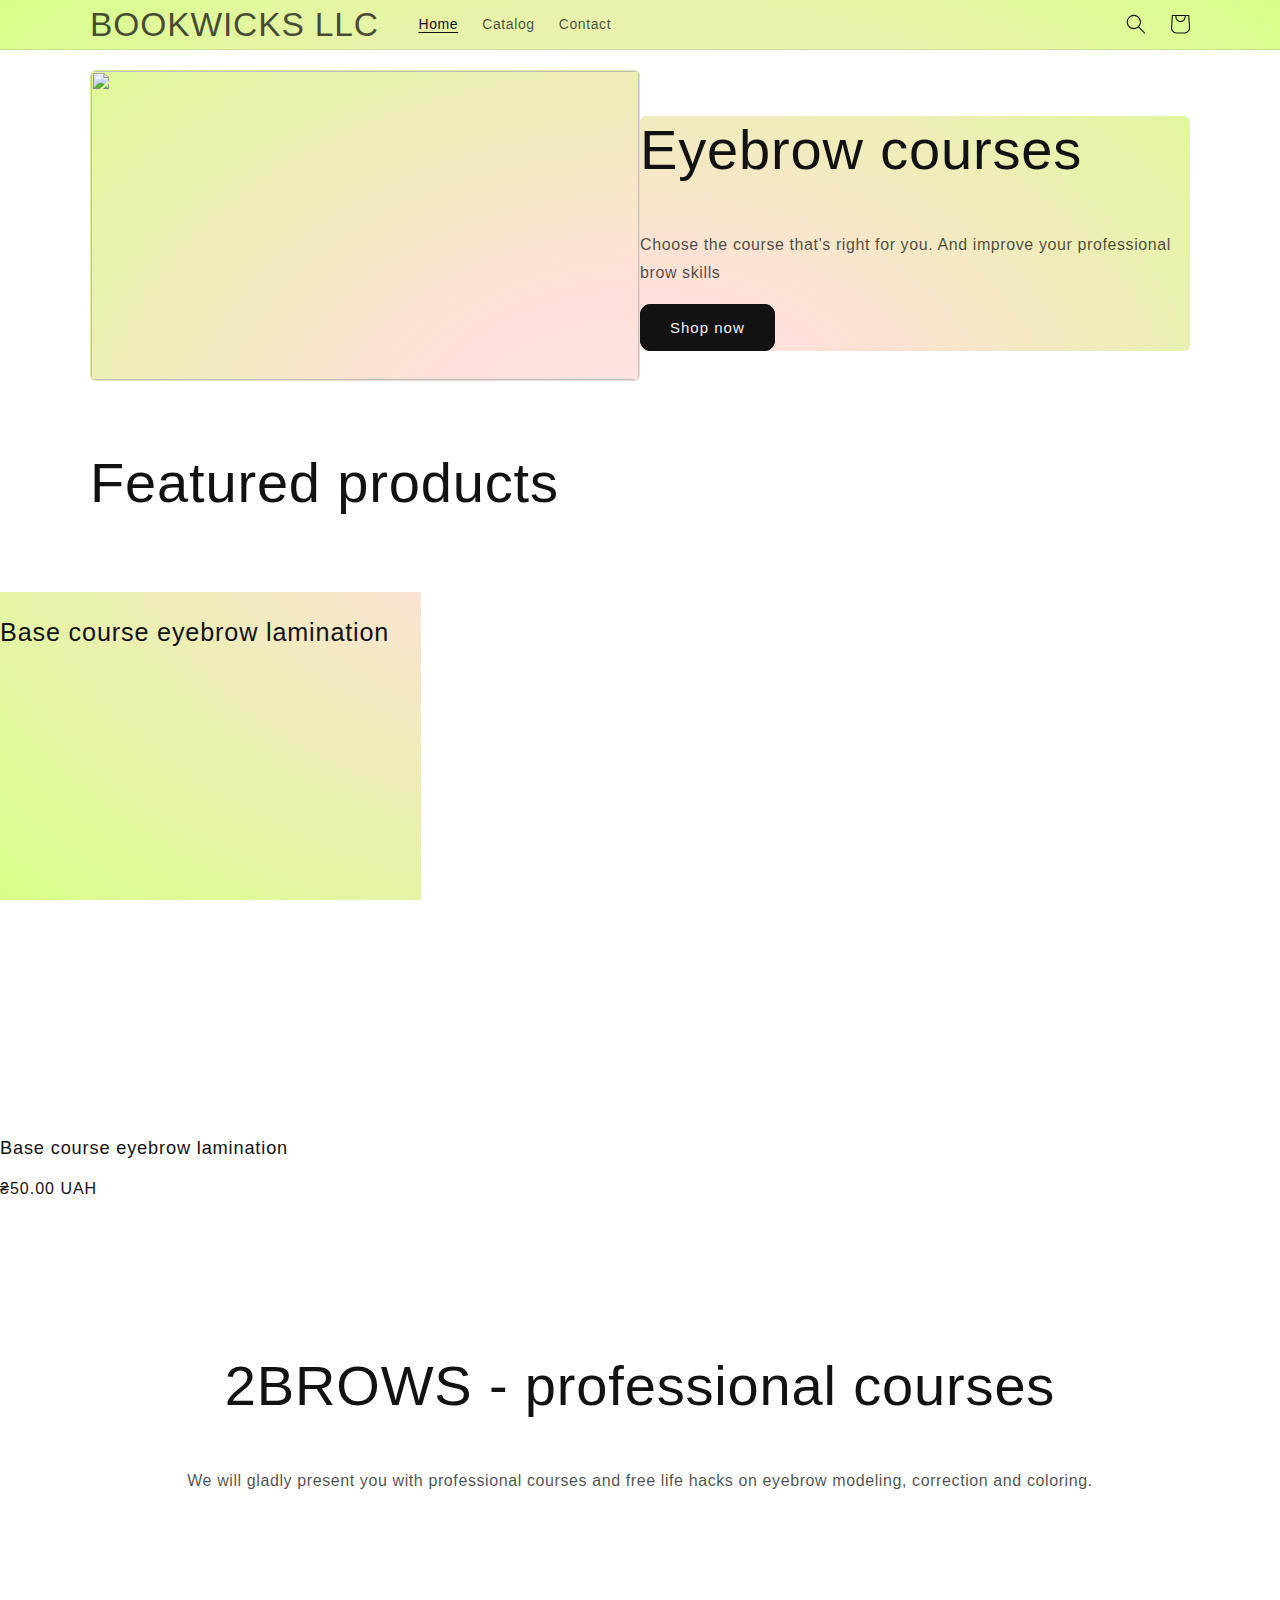
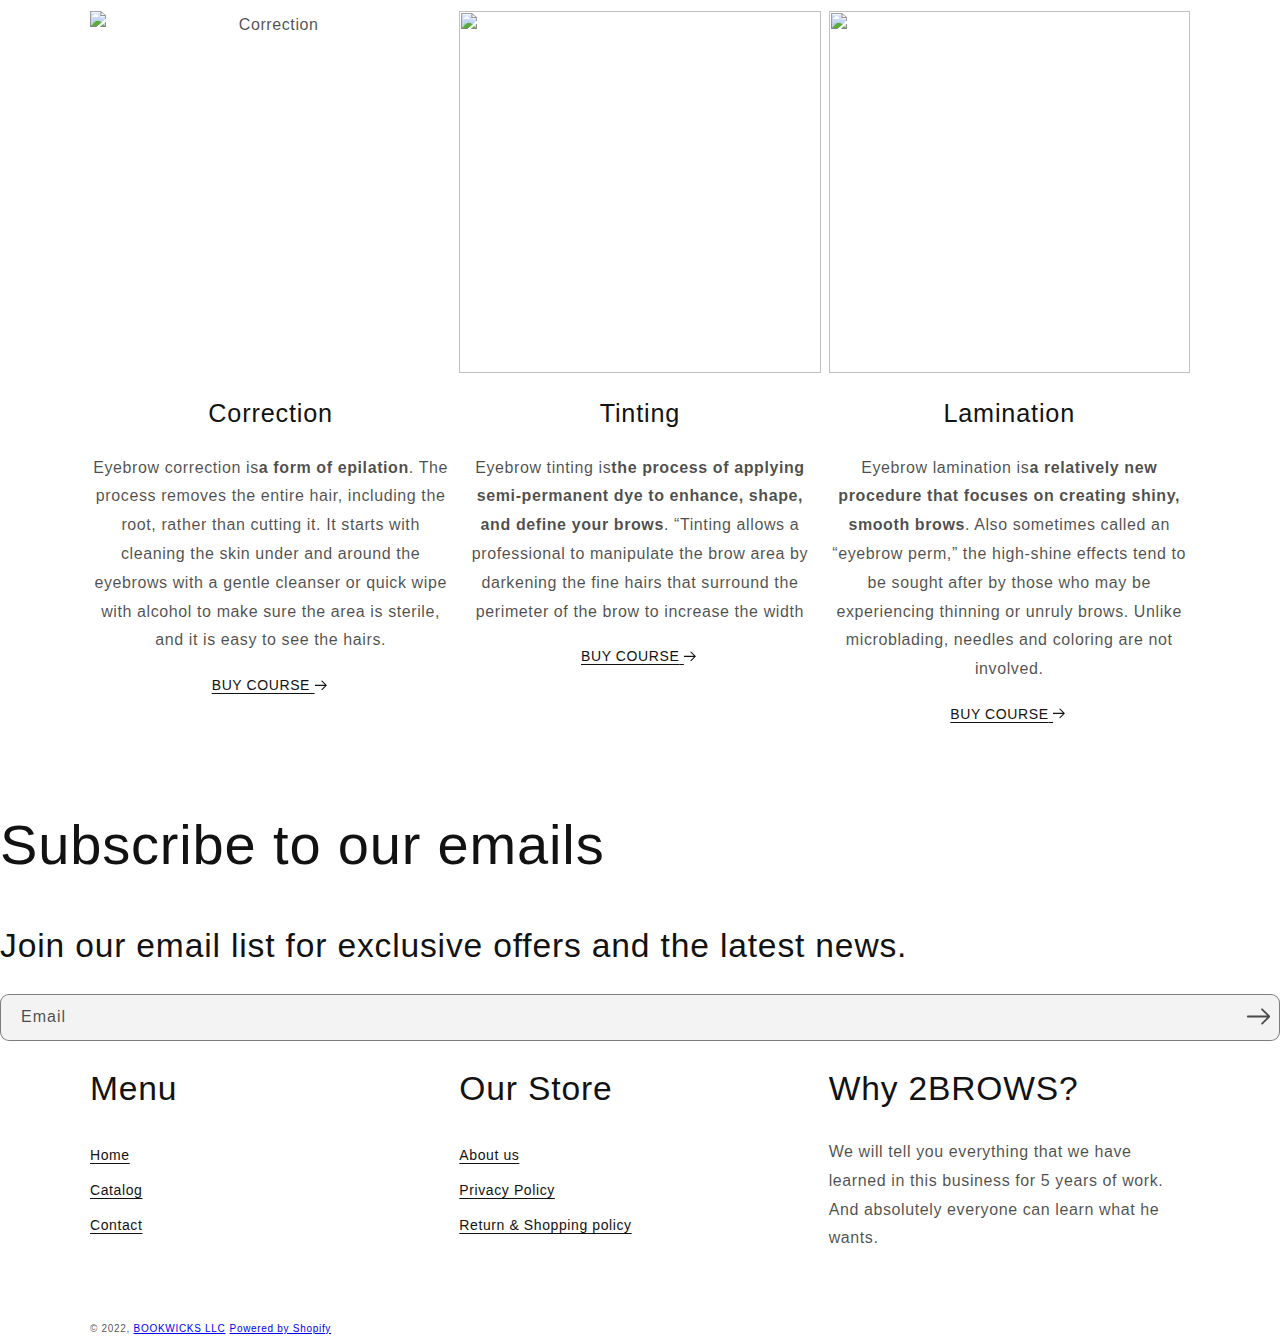
==== commit e2d7d2a2: "added base changes to featured product's section" ====
--- a/index.html
+++ b/index.html
@@ -603,7 +603,7 @@
                                                class="menu-drawer__menu-item list-menu__item link link--text focus-inset">
                                             Catalog
                                         </a></li>
-                                        <li><a href="pages/contact"
+                                        <li><a href="pages/contact.html"
                                                class="menu-drawer__menu-item list-menu__item link link--text focus-inset">
                                             Contact
                                         </a></li>
@@ -644,7 +644,7 @@
                            class="header__menu-item header__menu-item list-menu__item link link--text focus-inset">
                         <span>Catalog</span>
                     </a></li>
-                    <li><a href="pages/contact"
+                    <li><a href="pages/contact.html"
                            class="header__menu-item header__menu-item list-menu__item link link--text focus-inset">
                         <span>Contact</span>
                     </a></li>
@@ -812,7 +812,7 @@
 </div>
 <main id="MainContent" class="content-for-layout focus-none" role="main" tabindex="-1">
     <div id="shopify-section-template--15146536239236__1658470037ac092bf1" class="shopify-section section">
-        <link href="https://cdn.shopify.com/s/files/1/0597/8770/6500/t/1/assets/component-image-with-text.css?v=106189373233589105561658431099"
+        <link href="css/component-image-with-text.css"
               rel="stylesheet" type="text/css" media="all"/>
         <style data-shopify>.section-template--15146536239236__1658470037ac092bf1-padding {
             padding-top: 15px;
@@ -831,8 +831,8 @@
                     <div class="image-with-text__media image-with-text__media--adapt gradient color-background-2 global-media-settings media"
                          style="padding-bottom: 56.26666666666666%;"
                     ><img
-                            srcset="https://cdn.shopify.com/s/files/1/0597/8770/6500/files/IMG_2702.webp?v=1658469253&width=165 165w,https://cdn.shopify.com/s/files/1/0597/8770/6500/files/IMG_2702.webp?v=1658469253&width=360 360w,https://cdn.shopify.com/s/files/1/0597/8770/6500/files/IMG_2702.webp?v=1658469253&width=535 535w,https://cdn.shopify.com/s/files/1/0597/8770/6500/files/IMG_2702.webp?v=1658469253&width=750 750w,https://cdn.shopify.com/s/files/1/0597/8770/6500/files/IMG_2702.webp?v=1658469253 750w"
-                            src="https://cdn.shopify.com/s/files/1/0597/8770/6500/files/IMG_2702.webp?v=1658469253&amp;width=1500"
+                            srcset="img/attention-section/1-w165.jpeg 165w, img/attention-section/1-w360.jpeg 360w, img/attention-section/1-w535.jpeg 535w, img/attention-section/1-w750.jpeg 750w, img/attention-section/1-w750.jpeg 750w"
+                            src="img/attention-section/1-w1500-main.jpeg"
                             sizes="(min-width: 1200px) 550px, (min-width: 750px) calc((100vw - 130px) / 2), calc((100vw - 50px) / 2)"
                             alt=""
                             loading="lazy"
@@ -858,23 +858,23 @@
 
     </div>
     <section id="shopify-section-template--15146536239236__featured_collection" class="shopify-section section">
-        <link href="https://cdn.shopify.com/s/files/1/0597/8770/6500/t/1/assets/component-card.css?v=72805245582035824971658431113"
+        <link href="css/component-card.css"
               rel="stylesheet" type="text/css" media="all"/>
-        <link href="https://cdn.shopify.com/s/files/1/0597/8770/6500/t/1/assets/component-price.css?v=112673864592427438181658431089"
+        <link href="css/component-price.css"
               rel="stylesheet" type="text/css" media="all"/>
 
         <link rel="stylesheet"
-              href="https://cdn.shopify.com/s/files/1/0597/8770/6500/t/1/assets/component-slider.css?v=95971316053212773771658431092"
+              href="css/component-slider.css"
               media="print" onload="this.media='all'">
         <link rel="stylesheet"
-              href="https://cdn.shopify.com/s/files/1/0597/8770/6500/t/1/assets/template-collection.css?v=145944865380958730931658431114"
+              href="css/template-collection.css"
               media="print" onload="this.media='all'">
         <noscript>
-            <link href="https://cdn.shopify.com/s/files/1/0597/8770/6500/t/1/assets/component-slider.css?v=95971316053212773771658431092"
+            <link href="css/component-slider.css"
                   rel="stylesheet" type="text/css" media="all"/>
         </noscript>
         <noscript>
-            <link href="https://cdn.shopify.com/s/files/1/0597/8770/6500/t/1/assets/template-collection.css?v=145944865380958730931658431114"
+            <link href="css/template-collection.css"
                   rel="stylesheet" type="text/css" media="all"/>
         </noscript>
         <style data-shopify>.section-template--15146536239236__featured_collection-padding {
@@ -900,7 +900,7 @@
                         <li id="Slide-template--15146536239236__featured_collection-1" class="grid__item">
 
 
-                            <link href="https://cdn.shopify.com/s/files/1/0597/8770/6500/t/1/assets/component-rating.css?v=24573085263941240431658431108"
+                            <link href="css/component-rating.css"
                                   rel="stylesheet" type="text/css" media="all"/>
                             <div class="card-wrapper underline-links-hover">
                                 <div class="card
@@ -917,8 +917,8 @@
                                             <div class="media media--transparent media--hover-effect">
 
                                                 <img
-                                                        srcset="https://cdn.shopify.com/s/files/1/0597/8770/6500/products/1.webp?v=1658473164&width=165 165w,https://cdn.shopify.com/s/files/1/0597/8770/6500/products/1.webp?v=1658473164&width=360 360w,https://cdn.shopify.com/s/files/1/0597/8770/6500/products/1.webp?v=1658473164&width=533 533w,https://cdn.shopify.com/s/files/1/0597/8770/6500/products/1.webp?v=1658473164 713w"
-                                                        src="https://cdn.shopify.com/s/files/1/0597/8770/6500/products/1.webp?v=1658473164&amp;width=533"
+                                                        srcset="img/featured-products/product-1/1-165w.jpeg 165w, img/featured-products/product-1/1-360w.jpeg 360w, img/featured-products/product-1/1-533w.jpeg 533w, img/featured-products/product-1/1-713w.jpeg 713w"
+                                                        src="img/featured-products/product-1/1-533w.jpeg"
                                                         sizes="(min-width: 1200px) 267px, (min-width: 990px) calc((100vw - 130px) / 4), (min-width: 750px) calc((100vw - 120px) / 3), calc((100vw - 35px) / 2)"
                                                         alt="Base course eyebrow lamination"
                                                         class="motion-reduce"
@@ -996,211 +996,211 @@
                                 </div>
                             </div>
                         </li>
-                        <li id="Slide-template--15146536239236__featured_collection-2" class="grid__item">
-
-
-                            <link href="https://cdn.shopify.com/s/files/1/0597/8770/6500/t/1/assets/component-rating.css?v=24573085263941240431658431108"
-                                  rel="stylesheet" type="text/css" media="all"/>
-                            <div class="card-wrapper underline-links-hover">
-                                <div class="card
-      card--standard
-       card--media
-      
-      
-      "
-                                     style="--ratio-percent: 125.0%;"
-                                >
-                                    <div class="card__inner color-background-2 gradient ratio"
-                                         style="--ratio-percent: 125.0%;">
-                                        <div class="card__media">
-                                            <div class="media media--transparent media--hover-effect">
-
-                                                <img
-                                                        srcset="https://cdn.shopify.com/s/files/1/0597/8770/6500/products/1_31768a23-8819-4d0e-a50b-1015c4fc2e1d.webp?v=1658481470&width=165 165w,https://cdn.shopify.com/s/files/1/0597/8770/6500/products/1_31768a23-8819-4d0e-a50b-1015c4fc2e1d.webp?v=1658481470&width=360 360w,https://cdn.shopify.com/s/files/1/0597/8770/6500/products/1_31768a23-8819-4d0e-a50b-1015c4fc2e1d.webp?v=1658481470&width=533 533w,https://cdn.shopify.com/s/files/1/0597/8770/6500/products/1_31768a23-8819-4d0e-a50b-1015c4fc2e1d.webp?v=1658481470 713w"
-                                                        src="https://cdn.shopify.com/s/files/1/0597/8770/6500/products/1_31768a23-8819-4d0e-a50b-1015c4fc2e1d.webp?v=1658481470&amp;width=533"
-                                                        sizes="(min-width: 1200px) 267px, (min-width: 990px) calc((100vw - 130px) / 4), (min-width: 750px) calc((100vw - 120px) / 3), calc((100vw - 35px) / 2)"
-                                                        alt="Base course eyebrow lamination"
-                                                        class="motion-reduce"
-                                                        loading="lazy"
-                                                        width="713"
-                                                        height="1008"
-                                                >
-
-                                            </div>
-                                        </div>
-                                        <div class="card__content">
-                                            <div class="card__information">
-                                                <h3 class="card__heading">
-                                                    <a href="products/base-course-eyebrow-lamination-1"
-                                                       id="StandardCardNoMediaLink-template--15146536239236__featured_collection-6910819729540"
-                                                       class="full-unstyled-link"
-                                                       aria-labelledby="StandardCardNoMediaLink-template--15146536239236__featured_collection-6910819729540 NoMediaStandardBadge-template--15146536239236__featured_collection-6910819729540">
-                                                        Base course eyebrow lamination
-                                                    </a>
-                                                </h3>
-                                            </div>
-                                            <div class="card__badge bottom left"></div>
-                                        </div>
-                                    </div>
-                                    <div class="card__content">
-                                        <div class="card__information">
-                                            <h3 class="card__heading h5"
-                                                id="title-template--15146536239236__featured_collection-6910819729540">
-                                                <a href="products/base-course-eyebrow-lamination-1"
-                                                   id="CardLink-template--15146536239236__featured_collection-6910819729540"
-                                                   class="full-unstyled-link"
-                                                   aria-labelledby="CardLink-template--15146536239236__featured_collection-6910819729540 Badge-template--15146536239236__featured_collection-6910819729540">
-                                                    Base course eyebrow lamination
-                                                </a>
-                                            </h3>
-                                            <div class="card-information"><span class="caption-large light"></span>
-                                                <div class="price ">
-                                                    <div class="price__container">
-                                                        <div class="price__regular">
-                                                            <span class="visually-hidden visually-hidden--inline">Regular price</span>
-                                                            <span class="price-item price-item--regular">
-        ₴25.00 UAH
-      </span>
-                                                        </div>
-                                                        <div class="price__sale">
-                                                            <span class="visually-hidden visually-hidden--inline">Regular price</span>
-                                                            <span>
-          <s class="price-item price-item--regular">
-            
-              
-            
-          </s>
-        </span><span class="visually-hidden visually-hidden--inline">Sale price</span>
-                                                            <span class="price-item price-item--sale price-item--last">
-        ₴25.00 UAH
-      </span>
-                                                        </div>
-                                                        <small class="unit-price caption hidden">
-                                                            <span class="visually-hidden">Unit price</span>
-                                                            <span class="price-item price-item--last">
-        <span></span>
-        <span aria-hidden="true">/</span>
-        <span class="visually-hidden">&nbsp;per&nbsp;</span>
-        <span>
-        </span>
-      </span>
-                                                        </small>
-                                                    </div>
-                                                </div>
-
-                                            </div>
-                                        </div>
-                                        <div class="card__badge bottom left"></div>
-                                    </div>
-                                </div>
-                            </div>
-                        </li>
-                        <li id="Slide-template--15146536239236__featured_collection-3" class="grid__item">
-
-
-                            <link href="https://cdn.shopify.com/s/files/1/0597/8770/6500/t/1/assets/component-rating.css?v=24573085263941240431658431108"
-                                  rel="stylesheet" type="text/css" media="all"/>
-                            <div class="card-wrapper underline-links-hover">
-                                <div class="card
-      card--standard
-       card--media
-      
-      
-      "
-                                     style="--ratio-percent: 125.0%;"
-                                >
-                                    <div class="card__inner color-background-2 gradient ratio"
-                                         style="--ratio-percent: 125.0%;">
-                                        <div class="card__media">
-                                            <div class="media media--transparent media--hover-effect">
-
-                                                <img
-                                                        srcset="https://cdn.shopify.com/s/files/1/0597/8770/6500/products/3.webp?v=1658473377&width=165 165w,https://cdn.shopify.com/s/files/1/0597/8770/6500/products/3.webp?v=1658473377&width=360 360w,https://cdn.shopify.com/s/files/1/0597/8770/6500/products/3.webp?v=1658473377&width=533 533w,https://cdn.shopify.com/s/files/1/0597/8770/6500/products/3.webp?v=1658473377 713w"
-                                                        src="https://cdn.shopify.com/s/files/1/0597/8770/6500/products/3.webp?v=1658473377&amp;width=533"
-                                                        sizes="(min-width: 1200px) 267px, (min-width: 990px) calc((100vw - 130px) / 4), (min-width: 750px) calc((100vw - 120px) / 3), calc((100vw - 35px) / 2)"
-                                                        alt="Eyebrow Correction Course"
-                                                        class="motion-reduce"
-                                                        loading="lazy"
-                                                        width="713"
-                                                        height="1080"
-                                                >
-
-                                            </div>
-                                        </div>
-                                        <div class="card__content">
-                                            <div class="card__information">
-                                                <h3 class="card__heading">
-                                                    <a href="products/eyebrow-correction-course"
-                                                       id="StandardCardNoMediaLink-template--15146536239236__featured_collection-6910757437572"
-                                                       class="full-unstyled-link"
-                                                       aria-labelledby="StandardCardNoMediaLink-template--15146536239236__featured_collection-6910757437572 NoMediaStandardBadge-template--15146536239236__featured_collection-6910757437572">
-                                                        Eyebrow Correction Course
-                                                    </a>
-                                                </h3>
-                                            </div>
-                                            <div class="card__badge bottom left"></div>
-                                        </div>
-                                    </div>
-                                    <div class="card__content">
-                                        <div class="card__information">
-                                            <h3 class="card__heading h5"
-                                                id="title-template--15146536239236__featured_collection-6910757437572">
-                                                <a href="products/eyebrow-correction-course"
-                                                   id="CardLink-template--15146536239236__featured_collection-6910757437572"
-                                                   class="full-unstyled-link"
-                                                   aria-labelledby="CardLink-template--15146536239236__featured_collection-6910757437572 Badge-template--15146536239236__featured_collection-6910757437572">
-                                                    Eyebrow Correction Course
-                                                </a>
-                                            </h3>
-                                            <div class="card-information"><span class="caption-large light"></span>
-                                                <div class="price ">
-                                                    <div class="price__container">
-                                                        <div class="price__regular">
-                                                            <span class="visually-hidden visually-hidden--inline">Regular price</span>
-                                                            <span class="price-item price-item--regular">
-        ₴200.00 UAH
-      </span>
-                                                        </div>
-                                                        <div class="price__sale">
-                                                            <span class="visually-hidden visually-hidden--inline">Regular price</span>
-                                                            <span>
-          <s class="price-item price-item--regular">
-            
-              
-            
-          </s>
-        </span><span class="visually-hidden visually-hidden--inline">Sale price</span>
-                                                            <span class="price-item price-item--sale price-item--last">
-        ₴200.00 UAH
-      </span>
-                                                        </div>
-                                                        <small class="unit-price caption hidden">
-                                                            <span class="visually-hidden">Unit price</span>
-                                                            <span class="price-item price-item--last">
-        <span></span>
-        <span aria-hidden="true">/</span>
-        <span class="visually-hidden">&nbsp;per&nbsp;</span>
-        <span>
-        </span>
-      </span>
-                                                        </small>
-                                                    </div>
-                                                </div>
-
-                                            </div>
-                                        </div>
-                                        <div class="card__badge bottom left"></div>
-                                    </div>
-                                </div>
-                            </div>
-                        </li>
+<!--                        <li id="Slide-template&#45;&#45;15146536239236__featured_collection-2" class="grid__item">-->
+
+
+<!--                            <link href="https://cdn.shopify.com/s/files/1/0597/8770/6500/t/1/assets/component-rating.css?v=24573085263941240431658431108"-->
+<!--                                  rel="stylesheet" type="text/css" media="all"/>-->
+<!--                            <div class="card-wrapper underline-links-hover">-->
+<!--                                <div class="card-->
+<!--      card&#45;&#45;standard-->
+<!--       card&#45;&#45;media-->
+<!--      -->
+<!--      -->
+<!--      "-->
+<!--                                     style="&#45;&#45;ratio-percent: 125.0%;"-->
+<!--                                >-->
+<!--                                    <div class="card__inner color-background-2 gradient ratio"-->
+<!--                                         style="&#45;&#45;ratio-percent: 125.0%;">-->
+<!--                                        <div class="card__media">-->
+<!--                                            <div class="media media&#45;&#45;transparent media&#45;&#45;hover-effect">-->
+
+<!--                                                <img-->
+<!--                                                        srcset="https://cdn.shopify.com/s/files/1/0597/8770/6500/products/1_31768a23-8819-4d0e-a50b-1015c4fc2e1d.webp?v=1658481470&width=165 165w,https://cdn.shopify.com/s/files/1/0597/8770/6500/products/1_31768a23-8819-4d0e-a50b-1015c4fc2e1d.webp?v=1658481470&width=360 360w,https://cdn.shopify.com/s/files/1/0597/8770/6500/products/1_31768a23-8819-4d0e-a50b-1015c4fc2e1d.webp?v=1658481470&width=533 533w,https://cdn.shopify.com/s/files/1/0597/8770/6500/products/1_31768a23-8819-4d0e-a50b-1015c4fc2e1d.webp?v=1658481470 713w"-->
+<!--                                                        src="https://cdn.shopify.com/s/files/1/0597/8770/6500/products/1_31768a23-8819-4d0e-a50b-1015c4fc2e1d.webp?v=1658481470&amp;width=533"-->
+<!--                                                        sizes="(min-width: 1200px) 267px, (min-width: 990px) calc((100vw - 130px) / 4), (min-width: 750px) calc((100vw - 120px) / 3), calc((100vw - 35px) / 2)"-->
+<!--                                                        alt="Base course eyebrow lamination"-->
+<!--                                                        class="motion-reduce"-->
+<!--                                                        loading="lazy"-->
+<!--                                                        width="713"-->
+<!--                                                        height="1008"-->
+<!--                                                >-->
+
+<!--                                            </div>-->
+<!--                                        </div>-->
+<!--                                        <div class="card__content">-->
+<!--                                            <div class="card__information">-->
+<!--                                                <h3 class="card__heading">-->
+<!--                                                    <a href="products/base-course-eyebrow-lamination-1"-->
+<!--                                                       id="StandardCardNoMediaLink-template&#45;&#45;15146536239236__featured_collection-6910819729540"-->
+<!--                                                       class="full-unstyled-link"-->
+<!--                                                       aria-labelledby="StandardCardNoMediaLink-template&#45;&#45;15146536239236__featured_collection-6910819729540 NoMediaStandardBadge-template&#45;&#45;15146536239236__featured_collection-6910819729540">-->
+<!--                                                        Base course eyebrow lamination-->
+<!--                                                    </a>-->
+<!--                                                </h3>-->
+<!--                                            </div>-->
+<!--                                            <div class="card__badge bottom left"></div>-->
+<!--                                        </div>-->
+<!--                                    </div>-->
+<!--                                    <div class="card__content">-->
+<!--                                        <div class="card__information">-->
+<!--                                            <h3 class="card__heading h5"-->
+<!--                                                id="title-template&#45;&#45;15146536239236__featured_collection-6910819729540">-->
+<!--                                                <a href="products/base-course-eyebrow-lamination-1"-->
+<!--                                                   id="CardLink-template&#45;&#45;15146536239236__featured_collection-6910819729540"-->
+<!--                                                   class="full-unstyled-link"-->
+<!--                                                   aria-labelledby="CardLink-template&#45;&#45;15146536239236__featured_collection-6910819729540 Badge-template&#45;&#45;15146536239236__featured_collection-6910819729540">-->
+<!--                                                    Base course eyebrow lamination-->
+<!--                                                </a>-->
+<!--                                            </h3>-->
+<!--                                            <div class="card-information"><span class="caption-large light"></span>-->
+<!--                                                <div class="price ">-->
+<!--                                                    <div class="price__container">-->
+<!--                                                        <div class="price__regular">-->
+<!--                                                            <span class="visually-hidden visually-hidden&#45;&#45;inline">Regular price</span>-->
+<!--                                                            <span class="price-item price-item&#45;&#45;regular">-->
+<!--        ₴25.00 UAH-->
+<!--      </span>-->
+<!--                                                        </div>-->
+<!--                                                        <div class="price__sale">-->
+<!--                                                            <span class="visually-hidden visually-hidden&#45;&#45;inline">Regular price</span>-->
+<!--                                                            <span>-->
+<!--          <s class="price-item price-item&#45;&#45;regular">-->
+<!--            -->
+<!--              -->
+<!--            -->
+<!--          </s>-->
+<!--        </span><span class="visually-hidden visually-hidden&#45;&#45;inline">Sale price</span>-->
+<!--                                                            <span class="price-item price-item&#45;&#45;sale price-item&#45;&#45;last">-->
+<!--        ₴25.00 UAH-->
+<!--      </span>-->
+<!--                                                        </div>-->
+<!--                                                        <small class="unit-price caption hidden">-->
+<!--                                                            <span class="visually-hidden">Unit price</span>-->
+<!--                                                            <span class="price-item price-item&#45;&#45;last">-->
+<!--        <span></span>-->
+<!--        <span aria-hidden="true">/</span>-->
+<!--        <span class="visually-hidden">&nbsp;per&nbsp;</span>-->
+<!--        <span>-->
+<!--        </span>-->
+<!--      </span>-->
+<!--                                                        </small>-->
+<!--                                                    </div>-->
+<!--                                                </div>-->
+
+<!--                                            </div>-->
+<!--                                        </div>-->
+<!--                                        <div class="card__badge bottom left"></div>-->
+<!--                                    </div>-->
+<!--                                </div>-->
+<!--                            </div>-->
+<!--                        </li>-->
+
+<!--                        <li id="Slide-template&#45;&#45;15146536239236__featured_collection-3" class="grid__item">-->
+
+
+<!--                            <link href="https://cdn.shopify.com/s/files/1/0597/8770/6500/t/1/assets/component-rating.css?v=24573085263941240431658431108"-->
+<!--                                  rel="stylesheet" type="text/css" media="all"/>-->
+<!--                            <div class="card-wrapper underline-links-hover">-->
+<!--                                <div class="card-->
+<!--      card&#45;&#45;standard-->
+<!--       card&#45;&#45;media-->
+<!--      -->
+<!--      -->
+<!--      "-->
+<!--                                     style="&#45;&#45;ratio-percent: 125.0%;"-->
+<!--                                >-->
+<!--                                    <div class="card__inner color-background-2 gradient ratio"-->
+<!--                                         style="&#45;&#45;ratio-percent: 125.0%;">-->
+<!--                                        <div class="card__media">-->
+<!--                                            <div class="media media&#45;&#45;transparent media&#45;&#45;hover-effect">-->
+
+<!--                                                <img-->
+<!--                                                        srcset="https://cdn.shopify.com/s/files/1/0597/8770/6500/products/3.webp?v=1658473377&width=165 165w,https://cdn.shopify.com/s/files/1/0597/8770/6500/products/3.webp?v=1658473377&width=360 360w,https://cdn.shopify.com/s/files/1/0597/8770/6500/products/3.webp?v=1658473377&width=533 533w,https://cdn.shopify.com/s/files/1/0597/8770/6500/products/3.webp?v=1658473377 713w"-->
+<!--                                                        src="https://cdn.shopify.com/s/files/1/0597/8770/6500/products/3.webp?v=1658473377&amp;width=533"-->
+<!--                                                        sizes="(min-width: 1200px) 267px, (min-width: 990px) calc((100vw - 130px) / 4), (min-width: 750px) calc((100vw - 120px) / 3), calc((100vw - 35px) / 2)"-->
+<!--                                                        alt="Eyebrow Correction Course"-->
+<!--                                                        class="motion-reduce"-->
+<!--                                                        loading="lazy"-->
+<!--                                                        width="713"-->
+<!--                                                        height="1080"-->
+<!--                                                >-->
+
+<!--                                            </div>-->
+<!--                                        </div>-->
+<!--                                        <div class="card__content">-->
+<!--                                            <div class="card__information">-->
+<!--                                                <h3 class="card__heading">-->
+<!--                                                    <a href="products/eyebrow-correction-course"-->
+<!--                                                       id="StandardCardNoMediaLink-template&#45;&#45;15146536239236__featured_collection-6910757437572"-->
+<!--                                                       class="full-unstyled-link"-->
+<!--                                                       aria-labelledby="StandardCardNoMediaLink-template&#45;&#45;15146536239236__featured_collection-6910757437572 NoMediaStandardBadge-template&#45;&#45;15146536239236__featured_collection-6910757437572">-->
+<!--                                                        Eyebrow Correction Course-->
+<!--                                                    </a>-->
+<!--                                                </h3>-->
+<!--                                            </div>-->
+<!--                                            <div class="card__badge bottom left"></div>-->
+<!--                                        </div>-->
+<!--                                    </div>-->
+<!--                                    <div class="card__content">-->
+<!--                                        <div class="card__information">-->
+<!--                                            <h3 class="card__heading h5"-->
+<!--                                                id="title-template&#45;&#45;15146536239236__featured_collection-6910757437572">-->
+<!--                                                <a href="products/eyebrow-correction-course"-->
+<!--                                                   id="CardLink-template&#45;&#45;15146536239236__featured_collection-6910757437572"-->
+<!--                                                   class="full-unstyled-link"-->
+<!--                                                   aria-labelledby="CardLink-template&#45;&#45;15146536239236__featured_collection-6910757437572 Badge-template&#45;&#45;15146536239236__featured_collection-6910757437572">-->
+<!--                                                    Eyebrow Correction Course-->
+<!--                                                </a>-->
+<!--                                            </h3>-->
+<!--                                            <div class="card-information"><span class="caption-large light"></span>-->
+<!--                                                <div class="price ">-->
+<!--                                                    <div class="price__container">-->
+<!--                                                        <div class="price__regular">-->
+<!--                                                            <span class="visually-hidden visually-hidden&#45;&#45;inline">Regular price</span>-->
+<!--                                                            <span class="price-item price-item&#45;&#45;regular">-->
+<!--        ₴200.00 UAH-->
+<!--      </span>-->
+<!--                                                        </div>-->
+<!--                                                        <div class="price__sale">-->
+<!--                                                            <span class="visually-hidden visually-hidden&#45;&#45;inline">Regular price</span>-->
+<!--                                                            <span>-->
+<!--          <s class="price-item price-item&#45;&#45;regular">-->
+<!--            -->
+<!--              -->
+<!--            -->
+<!--          </s>-->
+<!--        </span><span class="visually-hidden visually-hidden&#45;&#45;inline">Sale price</span>-->
+<!--                                                            <span class="price-item price-item&#45;&#45;sale price-item&#45;&#45;last">-->
+<!--        ₴200.00 UAH-->
+<!--      </span>-->
+<!--                                                        </div>-->
+<!--                                                        <small class="unit-price caption hidden">-->
+<!--                                                            <span class="visually-hidden">Unit price</span>-->
+<!--                                                            <span class="price-item price-item&#45;&#45;last">-->
+<!--        <span></span>-->
+<!--        <span aria-hidden="true">/</span>-->
+<!--        <span class="visually-hidden">&nbsp;per&nbsp;</span>-->
+<!--        <span>-->
+<!--        </span>-->
+<!--      </span>-->
+<!--                                                        </small>-->
+<!--                                                    </div>-->
+<!--                                                </div>-->
+
+<!--                                            </div>-->
+<!--                                        </div>-->
+<!--                                        <div class="card__badge bottom left"></div>-->
+<!--                                    </div>-->
+<!--                                </div>-->
+<!--                            </div>-->
+<!--                        </li>-->
                     </ul>
                 </slider-component>
             </div>
         </div>
-
-
     </section>
+
     <section id="shopify-section-template--15146536239236__16584801948422c22b" class="shopify-section section">
         <link rel="stylesheet"
               href="https://cdn.shopify.com/s/files/1/0597/8770/6500/t/1/assets/component-rte.css?v=69919436638515329781658431115"
@@ -1546,7 +1546,7 @@
                             </a>
                         </li>
                         <li>
-                            <a href="pages/contact" class="link link--text list-menu__item list-menu__item--link">
+                            <a href="pages/contact.html" class="link link--text list-menu__item list-menu__item--link">
                                 Contact
                             </a>
                         </li>
@@ -1555,7 +1555,7 @@
                 <div class="footer-block grid__item footer-block--menu"><h2 class="footer-block__heading">Our Store</h2>
                     <ul class="footer-block__details-content list-unstyled">
                         <li>
-                            <a href="pages/about-us" class="link link--text list-menu__item list-menu__item--link">
+                            <a href="pages/about-us.html" class="link link--text list-menu__item list-menu__item--link">
                                 About us
                             </a>
                         </li>
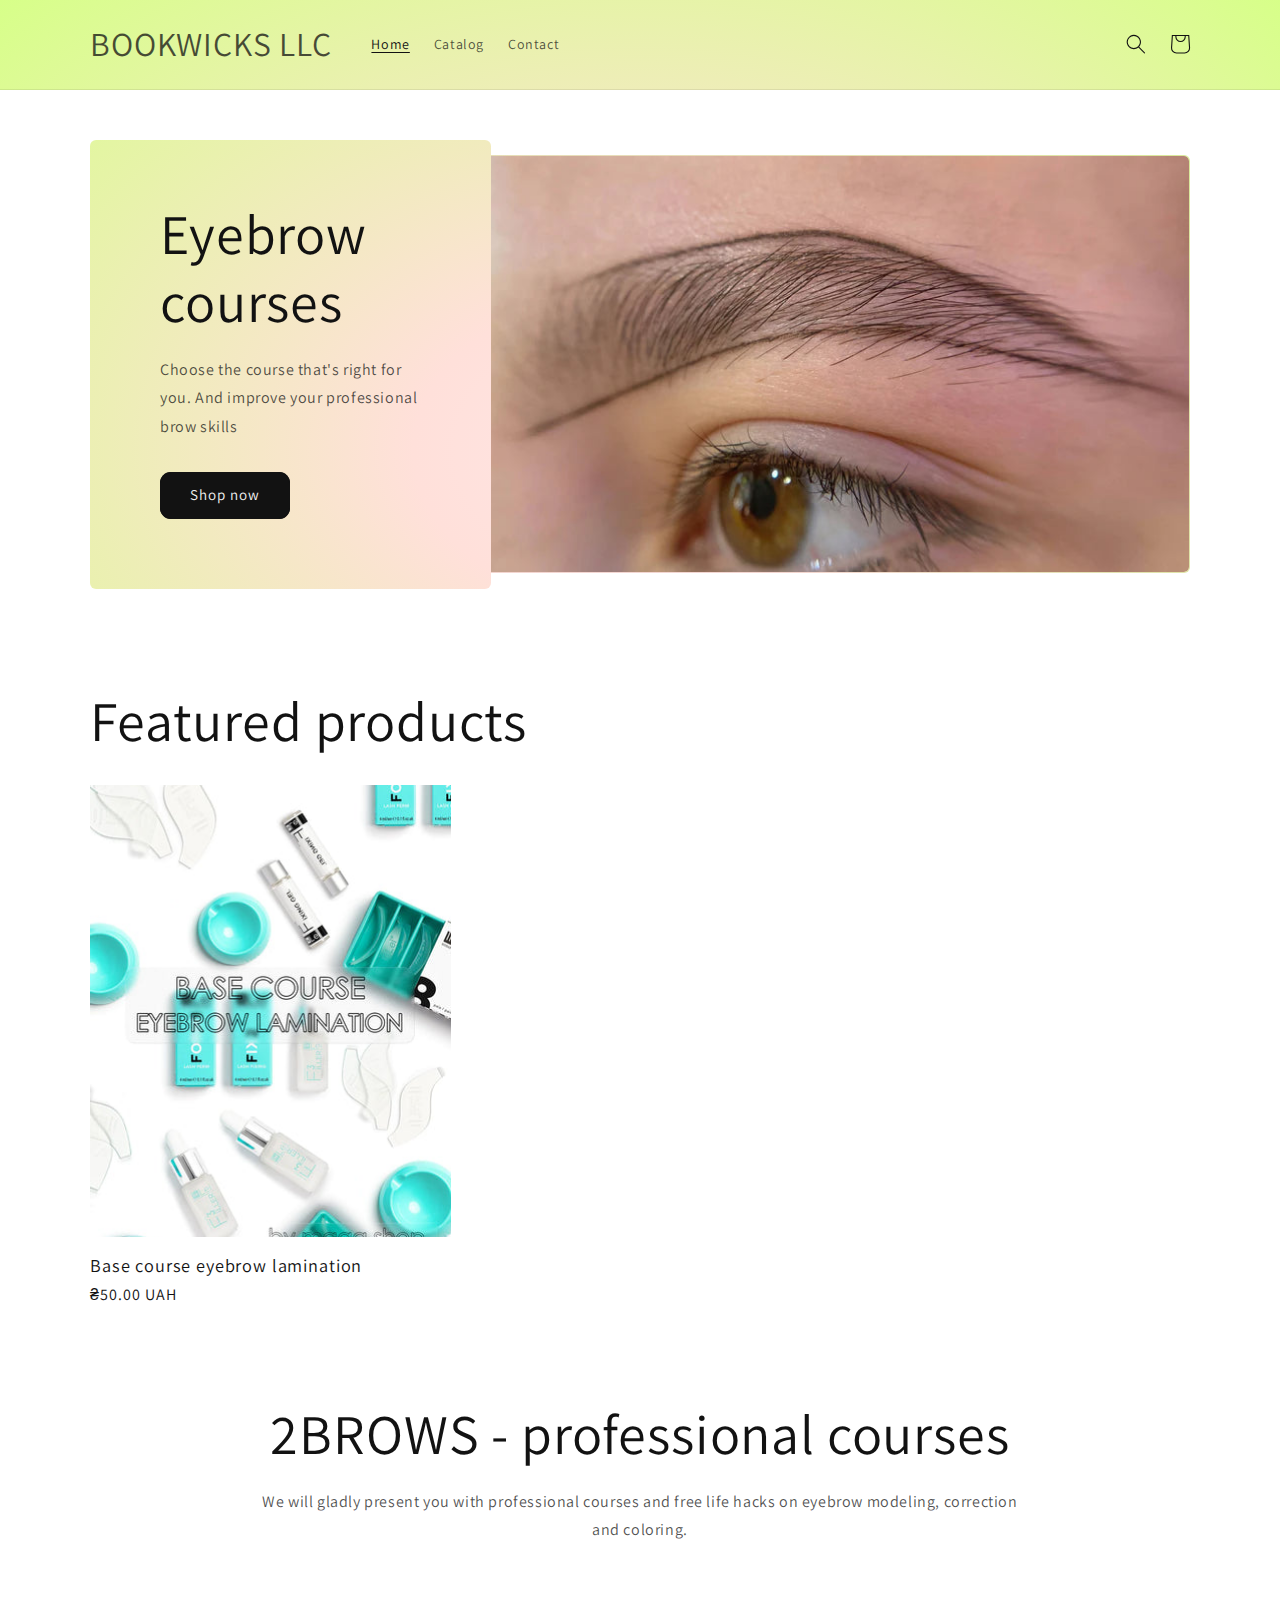
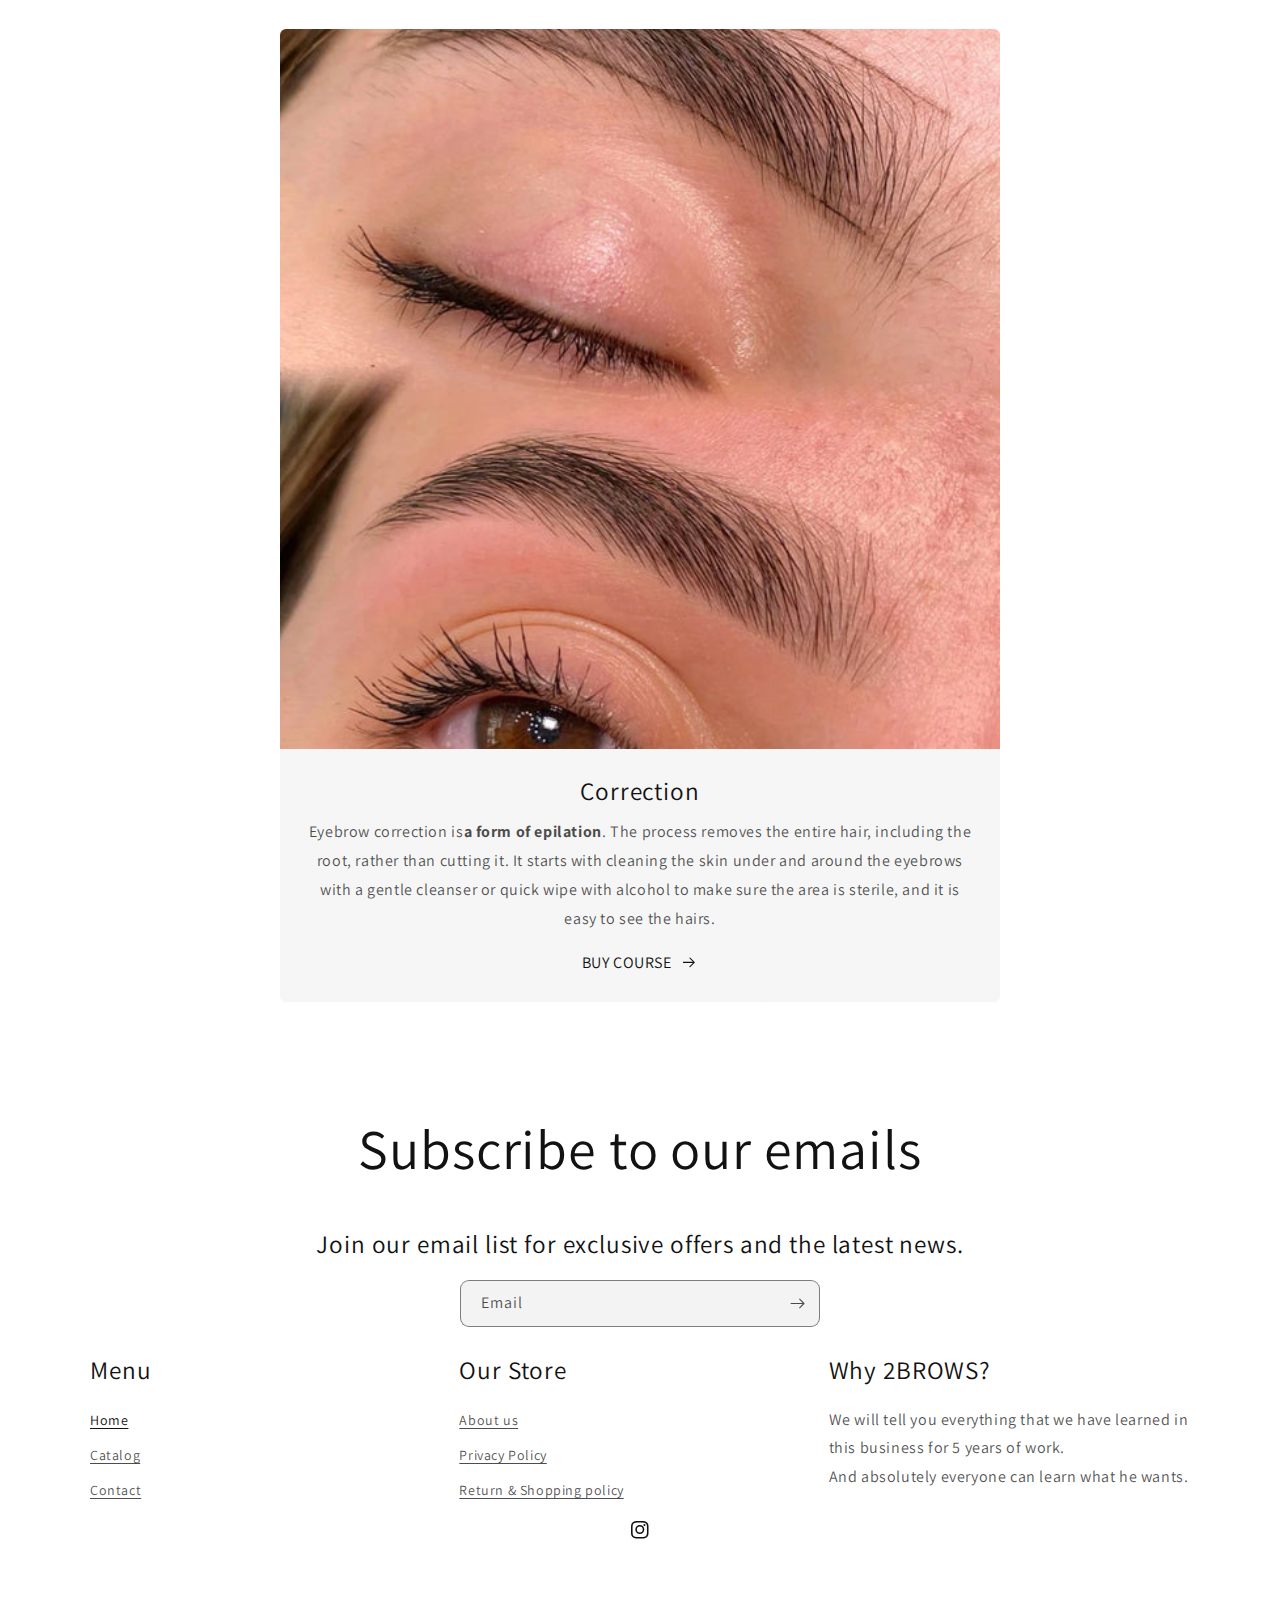
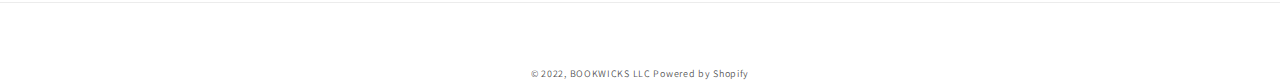
==== commit 3447e6ec: "changed links and added fons" ====
--- a/index.html
+++ b/index.html
@@ -1203,18 +1203,18 @@
 
     <section id="shopify-section-template--15146536239236__16584801948422c22b" class="shopify-section section">
         <link rel="stylesheet"
-              href="https://cdn.shopify.com/s/files/1/0597/8770/6500/t/1/assets/component-rte.css?v=69919436638515329781658431115"
+              href="css/component-rte.css"
               media="print" onload="this.media='all'">
         <link rel="stylesheet"
-              href="https://cdn.shopify.com/s/files/1/0597/8770/6500/t/1/assets/section-rich-text.css?v=155250126305810049721658431104"
+              href="css/section-rich-text.css"
               media="print" onload="this.media='all'">
 
         <noscript>
-            <link href="https://cdn.shopify.com/s/files/1/0597/8770/6500/t/1/assets/component-rte.css?v=69919436638515329781658431115"
+            <link href="css/component-rte.css"
                   rel="stylesheet" type="text/css" media="all"/>
         </noscript>
         <noscript>
-            <link href="https://cdn.shopify.com/s/files/1/0597/8770/6500/t/1/assets/section-rich-text.css?v=155250126305810049721658431104"
+            <link href="css/section-rich-text.css"
                   rel="stylesheet" type="text/css" media="all"/>
         </noscript>
         <style data-shopify>.section-template--15146536239236__16584801948422c22b-padding {
@@ -1246,13 +1246,13 @@
 
     </section>
     <section id="shopify-section-template--15146536239236__multicolumn" class="shopify-section section">
-        <link href="https://cdn.shopify.com/s/files/1/0597/8770/6500/t/1/assets/section-multicolumn.css?v=138363567467112740511658431082"
+        <link href="css/section-multicolumn.css"
               rel="stylesheet" type="text/css" media="all"/>
         <link rel="stylesheet"
-              href="https://cdn.shopify.com/s/files/1/0597/8770/6500/t/1/assets/component-slider.css?v=95971316053212773771658431092"
+              href="css/component-slider.css"
               media="print" onload="this.media='all'">
         <noscript>
-            <link href="https://cdn.shopify.com/s/files/1/0597/8770/6500/t/1/assets/component-slider.css?v=95971316053212773771658431092"
+            <link href="css/component-slider.css"
                   rel="stylesheet" type="text/css" media="all"/>
         </noscript>
         <style data-shopify>.section-template--15146536239236__multicolumn-padding {
@@ -1281,8 +1281,8 @@
                                     >
                                         <img
                                                 class="multicolumn-card__image"
-                                                srcset="https://cdn.shopify.com/s/files/1/0597/8770/6500/files/6EBE791F-797C-4F33-A3E6-30F4F3058CBF.webp?v=1658485388&width=275 275w,https://cdn.shopify.com/s/files/1/0597/8770/6500/files/6EBE791F-797C-4F33-A3E6-30F4F3058CBF.webp?v=1658485388&width=550 550w,https://cdn.shopify.com/s/files/1/0597/8770/6500/files/6EBE791F-797C-4F33-A3E6-30F4F3058CBF.webp?v=1658485388&width=710 710w,https://cdn.shopify.com/s/files/1/0597/8770/6500/files/6EBE791F-797C-4F33-A3E6-30F4F3058CBF.webp?v=1658485388 710w"
-                                                src="https://cdn.shopify.com/s/files/1/0597/8770/6500/files/6EBE791F-797C-4F33-A3E6-30F4F3058CBF.webp?v=1658485388&amp;width=550"
+                                                srcset="img/professional-courses/correction/1-275w.jpeg 275w, img/professional-courses/correction/1-550w.jpeg 550w, img/professional-courses/correction/1-710w.jpeg 710w, img/professional-courses/correction/1-710w.jpeg 710w"
+                                                src="img/professional-courses/correction/1-550w.jpeg"
                                                 sizes="(min-width: 990px) 550px,
                         (min-width: 750px) 550px,
                         calc(100vw - 30px)"
@@ -1312,82 +1312,82 @@
 </span></a></div>
                             </div>
                         </li>
-                        <li id="Slide-template--15146536239236__multicolumn-2"
-                            class="multicolumn-list__item grid__item center">
-                            <div class="multicolumn-card content-container">
-                                <div class="multicolumn-card__image-wrapper multicolumn-card__image-wrapper--full-width">
-                                    <div class="media media--transparent media--square"
-                                    >
-                                        <img
-                                                class="multicolumn-card__image"
-                                                srcset="https://cdn.shopify.com/s/files/1/0597/8770/6500/files/A56414E7-3D2A-457F-96FC-003816AE62BA.webp?v=1658477287&width=275 275w,https://cdn.shopify.com/s/files/1/0597/8770/6500/files/A56414E7-3D2A-457F-96FC-003816AE62BA.webp?v=1658477287&width=550 550w,https://cdn.shopify.com/s/files/1/0597/8770/6500/files/A56414E7-3D2A-457F-96FC-003816AE62BA.webp?v=1658477287&width=710 710w,https://cdn.shopify.com/s/files/1/0597/8770/6500/files/A56414E7-3D2A-457F-96FC-003816AE62BA.webp?v=1658477287 710w"
-                                                src="https://cdn.shopify.com/s/files/1/0597/8770/6500/files/A56414E7-3D2A-457F-96FC-003816AE62BA.webp?v=1658477287&amp;width=550"
-                                                sizes="(min-width: 990px) 550px,
-                        (min-width: 750px) 550px,
-                        calc(100vw - 30px)"
-                                                alt=""
-                                                height="533"
-                                                width="710"
-                                                loading="lazy"
-                                        >
-                                    </div>
-                                </div>
-                                <div class="multicolumn-card__info"><h3>Tinting</h3>
-                                    <div class="rte"><p>Eyebrow tinting is<strong>the process of applying semi-permanent
-                                        dye to enhance, shape, and define your brows</strong>. “Tinting allows a
-                                        professional to manipulate the brow area by darkening the fine hairs that
-                                        surround the perimeter of the brow to increase the width</p></div>
-                                    <a class="link animate-arrow" href="products/eyebrow-correction-course">BUY
-                                        COURSE<span class="icon-wrap">&nbsp;<svg viewBox="0 0 14 10" fill="none"
-                                                                                 aria-hidden="true" focusable="false"
-                                                                                 role="presentation"
-                                                                                 class="icon icon-arrow"
-                                                                                 xmlns="http://www.w3.org/2000/svg">
-  <path fill-rule="evenodd" clip-rule="evenodd"
-        d="M8.537.808a.5.5 0 01.817-.162l4 4a.5.5 0 010 .708l-4 4a.5.5 0 11-.708-.708L11.793 5.5H1a.5.5 0 010-1h10.793L8.646 1.354a.5.5 0 01-.109-.546z"
-        fill="currentColor">
-</svg>
-</span></a></div>
-                            </div>
-                        </li>
-                        <li id="Slide-template--15146536239236__multicolumn-3"
-                            class="multicolumn-list__item grid__item center">
-                            <div class="multicolumn-card content-container">
-                                <div class="multicolumn-card__image-wrapper multicolumn-card__image-wrapper--full-width">
-                                    <div class="media media--transparent media--square"
-                                    >
-                                        <img
-                                                class="multicolumn-card__image"
-                                                srcset="https://cdn.shopify.com/s/files/1/0597/8770/6500/files/5163F108-DEBC-47BA-81DE-FA8DED4194E2.webp?v=1658477287&width=275 275w,https://cdn.shopify.com/s/files/1/0597/8770/6500/files/5163F108-DEBC-47BA-81DE-FA8DED4194E2.webp?v=1658477287&width=550 550w,https://cdn.shopify.com/s/files/1/0597/8770/6500/files/5163F108-DEBC-47BA-81DE-FA8DED4194E2.webp?v=1658477287&width=710 710w,https://cdn.shopify.com/s/files/1/0597/8770/6500/files/5163F108-DEBC-47BA-81DE-FA8DED4194E2.webp?v=1658477287 710w"
-                                                src="https://cdn.shopify.com/s/files/1/0597/8770/6500/files/5163F108-DEBC-47BA-81DE-FA8DED4194E2.webp?v=1658477287&amp;width=550"
-                                                sizes="(min-width: 990px) 550px,
-                        (min-width: 750px) 550px,
-                        calc(100vw - 30px)"
-                                                alt=""
-                                                height="555"
-                                                width="710"
-                                                loading="lazy"
-                                        >
-                                    </div>
-                                </div>
-                                <div class="multicolumn-card__info"><h3>Lamination</h3>
-                                    <div class="rte"><p>Eyebrow lamination is<strong>a relatively new procedure that
-                                        focuses on creating shiny, smooth brows</strong>. Also sometimes called an
-                                        “eyebrow perm,” the high-shine effects tend to be sought after by those who may
-                                        be experiencing thinning or unruly brows. Unlike microblading, needles and
-                                        coloring are not involved.</p></div>
-                                    <a class="link animate-arrow" href="products/tinting-course">BUY COURSE<span
-                                            class="icon-wrap">&nbsp;<svg viewBox="0 0 14 10" fill="none"
-                                                                         aria-hidden="true" focusable="false"
-                                                                         role="presentation" class="icon icon-arrow"
-                                                                         xmlns="http://www.w3.org/2000/svg">
-  <path fill-rule="evenodd" clip-rule="evenodd"
-        d="M8.537.808a.5.5 0 01.817-.162l4 4a.5.5 0 010 .708l-4 4a.5.5 0 11-.708-.708L11.793 5.5H1a.5.5 0 010-1h10.793L8.646 1.354a.5.5 0 01-.109-.546z"
-        fill="currentColor">
-</svg>
-</span></a></div>
-                            </div>
-                        </li>
+<!--                        <li id="Slide-template&#45;&#45;15146536239236__multicolumn-2"-->
+<!--                            class="multicolumn-list__item grid__item center">-->
+<!--                            <div class="multicolumn-card content-container">-->
+<!--                                <div class="multicolumn-card__image-wrapper multicolumn-card__image-wrapper&#45;&#45;full-width">-->
+<!--                                    <div class="media media&#45;&#45;transparent media&#45;&#45;square"-->
+<!--                                    >-->
+<!--                                        <img-->
+<!--                                                class="multicolumn-card__image"-->
+<!--                                                srcset="https://cdn.shopify.com/s/files/1/0597/8770/6500/files/A56414E7-3D2A-457F-96FC-003816AE62BA.webp?v=1658477287&width=275 275w,https://cdn.shopify.com/s/files/1/0597/8770/6500/files/A56414E7-3D2A-457F-96FC-003816AE62BA.webp?v=1658477287&width=550 550w,https://cdn.shopify.com/s/files/1/0597/8770/6500/files/A56414E7-3D2A-457F-96FC-003816AE62BA.webp?v=1658477287&width=710 710w,https://cdn.shopify.com/s/files/1/0597/8770/6500/files/A56414E7-3D2A-457F-96FC-003816AE62BA.webp?v=1658477287 710w"-->
+<!--                                                src="https://cdn.shopify.com/s/files/1/0597/8770/6500/files/A56414E7-3D2A-457F-96FC-003816AE62BA.webp?v=1658477287&amp;width=550"-->
+<!--                                                sizes="(min-width: 990px) 550px,-->
+<!--                        (min-width: 750px) 550px,-->
+<!--                        calc(100vw - 30px)"-->
+<!--                                                alt=""-->
+<!--                                                height="533"-->
+<!--                                                width="710"-->
+<!--                                                loading="lazy"-->
+<!--                                        >-->
+<!--                                    </div>-->
+<!--                                </div>-->
+<!--                                <div class="multicolumn-card__info"><h3>Tinting</h3>-->
+<!--                                    <div class="rte"><p>Eyebrow tinting is<strong>the process of applying semi-permanent-->
+<!--                                        dye to enhance, shape, and define your brows</strong>. “Tinting allows a-->
+<!--                                        professional to manipulate the brow area by darkening the fine hairs that-->
+<!--                                        surround the perimeter of the brow to increase the width</p></div>-->
+<!--                                    <a class="link animate-arrow" href="products/eyebrow-correction-course">BUY-->
+<!--                                        COURSE<span class="icon-wrap">&nbsp;<svg viewBox="0 0 14 10" fill="none"-->
+<!--                                                                                 aria-hidden="true" focusable="false"-->
+<!--                                                                                 role="presentation"-->
+<!--                                                                                 class="icon icon-arrow"-->
+<!--                                                                                 xmlns="http://www.w3.org/2000/svg">-->
+<!--  <path fill-rule="evenodd" clip-rule="evenodd"-->
+<!--        d="M8.537.808a.5.5 0 01.817-.162l4 4a.5.5 0 010 .708l-4 4a.5.5 0 11-.708-.708L11.793 5.5H1a.5.5 0 010-1h10.793L8.646 1.354a.5.5 0 01-.109-.546z"-->
+<!--        fill="currentColor">-->
+<!--</svg>-->
+<!--</span></a></div>-->
+<!--                            </div>-->
+<!--                        </li>-->
+<!--                        <li id="Slide-template&#45;&#45;15146536239236__multicolumn-3"-->
+<!--                            class="multicolumn-list__item grid__item center">-->
+<!--                            <div class="multicolumn-card content-container">-->
+<!--                                <div class="multicolumn-card__image-wrapper multicolumn-card__image-wrapper&#45;&#45;full-width">-->
+<!--                                    <div class="media media&#45;&#45;transparent media&#45;&#45;square"-->
+<!--                                    >-->
+<!--                                        <img-->
+<!--                                                class="multicolumn-card__image"-->
+<!--                                                srcset="https://cdn.shopify.com/s/files/1/0597/8770/6500/files/5163F108-DEBC-47BA-81DE-FA8DED4194E2.webp?v=1658477287&width=275 275w,https://cdn.shopify.com/s/files/1/0597/8770/6500/files/5163F108-DEBC-47BA-81DE-FA8DED4194E2.webp?v=1658477287&width=550 550w,https://cdn.shopify.com/s/files/1/0597/8770/6500/files/5163F108-DEBC-47BA-81DE-FA8DED4194E2.webp?v=1658477287&width=710 710w,https://cdn.shopify.com/s/files/1/0597/8770/6500/files/5163F108-DEBC-47BA-81DE-FA8DED4194E2.webp?v=1658477287 710w"-->
+<!--                                                src="https://cdn.shopify.com/s/files/1/0597/8770/6500/files/5163F108-DEBC-47BA-81DE-FA8DED4194E2.webp?v=1658477287&amp;width=550"-->
+<!--                                                sizes="(min-width: 990px) 550px,-->
+<!--                        (min-width: 750px) 550px,-->
+<!--                        calc(100vw - 30px)"-->
+<!--                                                alt=""-->
+<!--                                                height="555"-->
+<!--                                                width="710"-->
+<!--                                                loading="lazy"-->
+<!--                                        >-->
+<!--                                    </div>-->
+<!--                                </div>-->
+<!--                                <div class="multicolumn-card__info"><h3>Lamination</h3>-->
+<!--                                    <div class="rte"><p>Eyebrow lamination is<strong>a relatively new procedure that-->
+<!--                                        focuses on creating shiny, smooth brows</strong>. Also sometimes called an-->
+<!--                                        “eyebrow perm,” the high-shine effects tend to be sought after by those who may-->
+<!--                                        be experiencing thinning or unruly brows. Unlike microblading, needles and-->
+<!--                                        coloring are not involved.</p></div>-->
+<!--                                    <a class="link animate-arrow" href="products/tinting-course">BUY COURSE<span-->
+<!--                                            class="icon-wrap">&nbsp;<svg viewBox="0 0 14 10" fill="none"-->
+<!--                                                                         aria-hidden="true" focusable="false"-->
+<!--                                                                         role="presentation" class="icon icon-arrow"-->
+<!--                                                                         xmlns="http://www.w3.org/2000/svg">-->
+<!--  <path fill-rule="evenodd" clip-rule="evenodd"-->
+<!--        d="M8.537.808a.5.5 0 01.817-.162l4 4a.5.5 0 010 .708l-4 4a.5.5 0 11-.708-.708L11.793 5.5H1a.5.5 0 010-1h10.793L8.646 1.354a.5.5 0 01-.109-.546z"-->
+<!--        fill="currentColor">-->
+<!--</svg>-->
+<!--</span></a></div>-->
+<!--                            </div>-->
+<!--                        </li>-->
                     </ul>
                 </slider-component>
                 <div class="center"></div>
@@ -1397,9 +1397,9 @@
 
     </section>
     <section id="shopify-section-template--15146536239236__1658475784cb95809b" class="shopify-section section">
-        <link href="https://cdn.shopify.com/s/files/1/0597/8770/6500/t/1/assets/component-newsletter.css?v=103472482056003053551658431115"
+        <link href="css/component-newsletter.css"
               rel="stylesheet" type="text/css" media="all"/>
-        <link href="https://cdn.shopify.com/s/files/1/0597/8770/6500/t/1/assets/newsletter-section.css?v=62410470717655853621658431103"
+        <link href="css/newsletter-section.css"
               rel="stylesheet" type="text/css" media="all"/>
         <style data-shopify>.section-template--15146536239236__1658475784cb95809b-padding {
             padding-top: 0px;
@@ -1421,49 +1421,49 @@
 </main>
 
 <div id="shopify-section-footer" class="shopify-section">
-    <link href="https://cdn.shopify.com/s/files/1/0597/8770/6500/t/1/assets/section-footer.css?v=107436167799446141121658480394"
+    <link href="css/section-footer.css"
           rel="stylesheet" type="text/css" media="all"/>
     <link rel="stylesheet"
-          href="https://cdn.shopify.com/s/files/1/0597/8770/6500/t/1/assets/component-newsletter.css?v=103472482056003053551658431115"
+          href="css/component-newsletter.css"
           media="print" onload="this.media='all'">
     <link rel="stylesheet"
-          href="https://cdn.shopify.com/s/files/1/0597/8770/6500/t/1/assets/component-list-menu.css?v=151968516119678728991658431102"
+          href="css/component-list-menu.css"
           media="print" onload="this.media='all'">
     <link rel="stylesheet"
-          href="https://cdn.shopify.com/s/files/1/0597/8770/6500/t/1/assets/component-list-payment.css?v=69253961410771838501658431095"
+          href="css/component-list-payment.css"
           media="print" onload="this.media='all'">
     <link rel="stylesheet"
-          href="https://cdn.shopify.com/s/files/1/0597/8770/6500/t/1/assets/component-list-social.css?v=52211663153726659061658431085"
+          href="css/component-list-social.css"
           media="print" onload="this.media='all'">
     <link rel="stylesheet"
-          href="https://cdn.shopify.com/s/files/1/0597/8770/6500/t/1/assets/component-rte.css?v=69919436638515329781658431115"
+          href="css/component-rte.css"
           media="print" onload="this.media='all'">
     <link rel="stylesheet"
-          href="https://cdn.shopify.com/s/files/1/0597/8770/6500/t/1/assets/disclosure.css?v=646595190999601341658431095"
+          href="css/disclosure.css"
           media="print" onload="this.media='all'">
 
     <noscript>
-        <link href="https://cdn.shopify.com/s/files/1/0597/8770/6500/t/1/assets/component-newsletter.css?v=103472482056003053551658431115"
+        <link href="css/component-newsletter.css"
               rel="stylesheet" type="text/css" media="all"/>
     </noscript>
     <noscript>
-        <link href="https://cdn.shopify.com/s/files/1/0597/8770/6500/t/1/assets/component-list-menu.css?v=151968516119678728991658431102"
+        <link href="css/component-list-menu.css"
               rel="stylesheet" type="text/css" media="all"/>
     </noscript>
     <noscript>
-        <link href="https://cdn.shopify.com/s/files/1/0597/8770/6500/t/1/assets/component-list-payment.css?v=69253961410771838501658431095"
+        <link href="css/component-list-payment.css"
               rel="stylesheet" type="text/css" media="all"/>
     </noscript>
     <noscript>
-        <link href="https://cdn.shopify.com/s/files/1/0597/8770/6500/t/1/assets/component-list-social.css?v=52211663153726659061658431085"
+        <link href="css/component-list-social.css"
               rel="stylesheet" type="text/css" media="all"/>
     </noscript>
     <noscript>
-        <link href="https://cdn.shopify.com/s/files/1/0597/8770/6500/t/1/assets/component-rte.css?v=69919436638515329781658431115"
+        <link href="css/component-rte.css"
               rel="stylesheet" type="text/css" media="all"/>
     </noscript>
     <noscript>
-        <link href="https://cdn.shopify.com/s/files/1/0597/8770/6500/t/1/assets/disclosure.css?v=646595190999601341658431095"
+        <link href="css/disclosure.css"
               rel="stylesheet" type="text/css" media="all"/>
     </noscript>
     <style data-shopify>.footer {
@@ -1653,7 +1653,7 @@
         playSlideshow: `Play slideshow`,
     }
 </script>
-<script src="https://cdn.shopify.com/s/files/1/0597/8770/6500/t/1/assets/predictive-search.js?v=31278710863581584031658431100"
+<script src="js/predictive-search.js"
         defer="defer"></script>
 </body>
 </html>
--- a/css/index.css
+++ b/css/index.css
@@ -1,31 +1,4 @@
-@font-face {
-    font-family: Assistant;
-    font-weight: 400;
-    font-style: normal;
-    font-display: swap;
-    src: url("https://fonts.shopifycdn.com/assistant/assistant_n4.bcd3d09dcb631dec5544b8fb7b154ff234a44630.woff2?h1=Ym9va3dpY2tsYy5zdG9yZQ&hmac=2c667c0d8d55e7400b0fe057cddf2e03170e0250952e59671d9823400854cea9") format("woff2"),
-    url("https://fonts.shopifycdn.com/assistant/assistant_n4.a2d012304becc2a26f1ded1acc136fcab85c9afd.woff?h1=Ym9va3dpY2tsYy5zdG9yZQ&hmac=2a0981abe110219b5cceca80b9a9b8c9ede658c7db37b454034815d16f5cb192") format("woff");
-}
-
-@font-face {
-    font-family: Assistant;
-    font-weight: 700;
-    font-style: normal;
-    font-display: swap;
-    src: url("https://fonts.shopifycdn.com/assistant/assistant_n7.3335c7bdaddf2501ddab87cdbd9be98f3870e10d.woff2?h1=Ym9va3dpY2tsYy5zdG9yZQ&hmac=b66ba4df3e4175c7dd77dfc9aa28ece29f4d1e7b99ad6c1e7231c014b8317ea2") format("woff2"),
-    url("https://fonts.shopifycdn.com/assistant/assistant_n7.7c85f5c5cc1555de92cc7ef2790ee3cffe5237f5.woff?h1=Ym9va3dpY2tsYy5zdG9yZQ&hmac=f263cf5c03ff79ab272b64ebd3de86da32854588410f8e229ec3d43811414eda") format("woff");
-}
-
-
-
-@font-face {
-    font-family: Assistant;
-    font-weight: 400;
-    font-style: normal;
-    font-display: swap;
-    src: url("https://fonts.shopifycdn.com/assistant/assistant_n4.bcd3d09dcb631dec5544b8fb7b154ff234a44630.woff2?h1=Ym9va3dpY2tsYy5zdG9yZQ&hmac=2c667c0d8d55e7400b0fe057cddf2e03170e0250952e59671d9823400854cea9") format("woff2"),
-    url("https://fonts.shopifycdn.com/assistant/assistant_n4.a2d012304becc2a26f1ded1acc136fcab85c9afd.woff?h1=Ym9va3dpY2tsYy5zdG9yZQ&hmac=2a0981abe110219b5cceca80b9a9b8c9ede658c7db37b454034815d16f5cb192") format("woff");
-}
+@import url('https://fonts.googleapis.com/css2?family=Assistant:wght@400;700&display=swap');
 
 
 :root {
@@ -234,7 +207,7 @@
     }
 }
 
-.header {
+header.header {
     padding-top: 10px;
     padding-bottom: 10px;
 }
@@ -250,7 +223,7 @@
 }
 
 @media screen and (min-width: 990px) {
-    .header {
+    header.header {
         padding-top: 20px;
         padding-bottom: 20px;
     }
--- a/css/component-image-with-text.css
+++ b/css/component-image-with-text.css
@@ -0,0 +1,2 @@
+.image-with-text .grid{margin-bottom:0}.image-with-text .grid__item{position:relative}@media screen and (min-width: 750px){.image-with-text__grid--reverse{flex-direction:row-reverse}}.image-with-text__media{min-height:100%;overflow:visible}.image-with-text__media--small{height:19.4rem}.image-with-text__media--large{height:43.5rem}@media screen and (min-width: 750px){.image-with-text__media--small{height:31.4rem}.image-with-text__media--large{height:69.5rem}}.image-with-text__media--placeholder{position:relative;overflow:hidden}.image-with-text__media--placeholder:after{content:"";position:absolute;width:100%;height:100%;background:rgba(var(--color-foreground),.04)}.image-with-text__media--placeholder.image-with-text__media--adapt{height:20rem}@media screen and (min-width: 750px){.image-with-text__media--placeholder.image-with-text__media--adapt{height:30rem}}.image-with-text__media--placeholder>svg{position:absolute;left:50%;max-width:80rem;top:50%;transform:translate(-50%,-50%);width:100%;fill:currentColor}.image-with-text__content{align-items:flex-start;display:flex;flex-direction:column;height:100%;justify-content:center;align-self:center;padding:4rem calc(4rem / var(--font-body-scale)) 5rem;position:relative;z-index:1}.image-with-text .grid__item:after{content:"";position:absolute;top:0;left:0;width:100%;height:100%;z-index:-1}.image-with-text:not(.image-with-text--overlap) .image-with-text__media-item:after{border-radius:var(--media-radius);box-shadow:var(--media-shadow-horizontal-offset) var(--media-shadow-vertical-offset) var(--media-shadow-blur-radius) rgba(var(--color-shadow),var(--media-shadow-opacity))}.image-with-text:not(.image-with-text--overlap) .image-with-text__text-item:after{border-radius:var(--text-boxes-radius);box-shadow:var(--text-boxes-shadow-horizontal-offset) var(--text-boxes-shadow-vertical-offset) var(--text-boxes-shadow-blur-radius) rgba(var(--color-shadow),var(--text-boxes-shadow-opacity))}.image-with-text .image-with-text__media-item>*{border-radius:var(--media-radius);overflow:hidden;box-shadow:var(--media-shadow-horizontal-offset) var(--media-shadow-vertical-offset) var(--media-shadow-blur-radius) rgba(var(--color-shadow),var(--media-shadow-opacity))}.image-with-text .global-media-settings{overflow:hidden!important}.image-with-text .image-with-text__text-item>*{border-radius:var(--text-boxes-radius);overflow:hidden;box-shadow:var(--text-boxes-shadow-horizontal-offset) var(--text-boxes-shadow-vertical-offset) var(--text-boxes-shadow-blur-radius) rgba(var(--color-shadow),var(--text-boxes-shadow-opacity))}.image-with-text:not(.image-with-text--overlap) .image-with-text__media-item>*,.image-with-text:not(.image-with-text--overlap) .image-with-text__text-item>*{box-shadow:none}@media screen and (max-width: 749px){.image-with-text.collapse-corners:not(.image-with-text--overlap) .image-with-text__media-item:after,.image-with-text.collapse-corners:not(.image-with-text--overlap) .grid__item .image-with-text__media,.image-with-text.collapse-corners:not(.image-with-text--overlap) .image-with-text__media img{border-bottom-right-radius:0;border-bottom-left-radius:0}.image-with-text.collapse-corners:not(.image-with-text--overlap) .image-with-text__text-item:after,.image-with-text.collapse-corners:not(.image-with-text--overlap) .grid__item .image-with-text__content{border-top-left-radius:0;border-top-right-radius:0}.image-with-text.collapse-borders:not(.image-with-text--overlap) .image-with-text__content{border-top:0}}.image-with-text__content--mobile-right>*{align-self:flex-end;text-align:right}.image-with-text__content--mobile-center>*{align-self:center;text-align:center}.image-with-text--overlap .image-with-text__content{width:90%;margin:-3rem auto 0}@media screen and (min-width: 750px){.image-with-text__grid--reverse .image-with-text__content{margin-left:auto}.image-with-text__content--bottom{justify-content:flex-end;align-self:flex-end}.image-with-text__content--top{justify-content:flex-start;align-self:flex-start}.image-with-text__content--desktop-right>*{align-self:flex-end;text-align:right}.image-with-text__content--desktop-left>*{align-self:flex-start;text-align:left}.image-with-text__content--desktop-center>*{align-self:center;text-align:center}.image-with-text--overlap .image-with-text__text-item{display:flex;padding:3rem 0}.image-with-text--overlap .image-with-text__content{height:auto;width:calc(100% + 4rem);min-width:calc(100% + 4rem);margin-top:0;margin-left:-4rem}.image-with-text--overlap .image-with-text__grid--reverse .image-with-text__content{margin-left:0;margin-right:-4rem}.image-with-text--overlap .image-with-text__grid--reverse .image-with-text__text-item{justify-content:flex-end}.image-with-text--overlap .image-with-text__media-item--top{align-self:flex-start}.image-with-text--overlap .image-with-text__media-item--middle{align-self:center}.image-with-text--overlap .image-with-text__media-item--bottom{align-self:flex-end}.image-with-text__media-item--small,.image-with-text__media-item--large+.image-with-text__text-item{flex-grow:0}.image-with-text.collapse-corners:not(.image-with-text--overlap) .grid:not(.image-with-text__grid--reverse) .image-with-text__media-item:after,.image-with-text.collapse-corners:not(.image-with-text--overlap) .grid:not(.image-with-text__grid--reverse) .image-with-text__media,.image-with-text.collapse-corners:not(.image-with-text--overlap) .grid:not(.image-with-text__grid--reverse) .image-with-text__media img,.image-with-text.collapse-corners:not(.image-with-text--overlap) .image-with-text__grid--reverse .image-with-text__text-item:after,.image-with-text.collapse-corners:not(.image-with-text--overlap) .image-with-text__grid--reverse .image-with-text__content,.image-with-text.collapse-corners:not(.image-with-text--overlap) .image-with-text__grid--reverse .image-with-text__content:after{border-top-right-radius:0;border-bottom-right-radius:0}.image-with-text.collapse-corners:not(.image-with-text--overlap) .grid:not(.image-with-text__grid--reverse) .image-with-text__text-item:after,.image-with-text.collapse-corners:not(.image-with-text--overlap) .grid:not(.image-with-text__grid--reverse) .image-with-text__content,.image-with-text.collapse-corners:not(.image-with-text--overlap) .grid:not(.image-with-text__grid--reverse) .image-with-text__content:after,.image-with-text.collapse-corners:not(.image-with-text--overlap) .image-with-text__grid--reverse .image-with-text__media-item:after,.image-with-text.collapse-corners:not(.image-with-text--overlap) .image-with-text__grid--reverse .image-with-text__media,.image-with-text.collapse-corners:not(.image-with-text--overlap) .image-with-text__grid--reverse .image-with-text__media img{border-top-left-radius:0;border-bottom-left-radius:0}.image-with-text.collapse-borders:not(.image-with-text--overlap) .grid:not(.image-with-text__grid--reverse) .image-with-text__content{border-left:0}.image-with-text.collapse-borders:not(.image-with-text--overlap) .image-with-text__grid--reverse .image-with-text__content{border-right:0}}.image-with-text:not(.collapse-corners,.image-with-text--overlap) .image-with-text__media-item{z-index:2}.image-with-text__content{border-radius:var(--text-boxes-radius);box-shadow:var(--text-boxes-shadow-horizontal-offset) var(--text-boxes-shadow-vertical-offset) var(--text-boxes-shadow-blur-radius) rgba(var(--color-shadow),var(--text-boxes-shadow-opacity))}@media screen and (min-width: 990px){.image-with-text__content{padding:6rem 7rem 7rem}}.image-with-text__content>*+*{margin-top:2rem}.image-with-text__content>.image-with-text__text:empty~a{margin-top:2rem}.image-with-text__content>:first-child:is(.image-with-text__heading),.image-with-text__text--caption+.image-with-text__heading,.image-with-text__text--caption:first-child{margin-top:0}.image-with-text__content :last-child:is(.image-with-text__heading),.image-with-text__text--caption{margin-bottom:0}.image-with-text__content .button+.image-with-text__text{margin-top:2rem}.image-with-text__content .image-with-text__text+.button{margin-top:3rem}.image-with-text__heading{word-break:break-word;margin-bottom:0}.image-with-text__text p{word-break:break-word;margin-top:0;margin-bottom:1rem}@supports not (inset: 10px){.image-with-text .grid{margin-left:0}}
+/*# sourceMappingURL=/s/files/1/0597/8770/6500/t/1/assets/component-image-with-text.css.map?v=106189373233589105561658431099 */
--- a/css/component-card.css
+++ b/css/component-card.css
@@ -0,0 +1,2 @@
+.card-wrapper{color:inherit;height:100%;position:relative;text-decoration:none}.card{text-align:var(--card-text-alignment);text-decoration:none}.card:not(.ratio){display:flex;flex-direction:column;height:100%}.card--card{height:100%}.card--card,.card--standard .card__inner{border-radius:var(--card-corner-radius);border:var(--card-border-width) solid rgba(var(--color-foreground),var(--card-border-opacity));position:relative;box-sizing:border-box}.card--card:after,.card--standard .card__inner:after{content:"";position:absolute;width:calc(var(--card-border-width) * 2 + 100%);height:calc(var(--card-border-width) * 2 + 100%);top:calc(var(--card-border-width) * -1);left:calc(var(--card-border-width) * -1);z-index:-1;border-radius:var(--card-corner-radius);box-shadow:var(--card-shadow-horizontal-offset) var(--card-shadow-vertical-offset) var(--card-shadow-blur-radius) rgba(var(--color-shadow),var(--card-shadow-opacity))}.card .card__inner .card__media{overflow:hidden;z-index:0;border-radius:calc(var(--card-corner-radius) - var(--card-border-width) - var(--card-image-padding))}.card--card .card__inner .card__media{border-bottom-right-radius:0;border-bottom-left-radius:0}.card--standard.card--text{background-color:transparent}.card-information{text-align:var(--card-text-alignment)}.card__media,.card .media{bottom:0;position:absolute;top:0}.card .media{width:100%}.card__media{margin:var(--card-image-padding);width:calc(100% - 2 * var(--card-image-padding))}.card--standard .card__media{margin:var(--card-image-padding)}.card__inner{width:100%}.card--media .card__inner .card__content{padding:calc(var(--card-image-padding) + 1rem);position:relative}.card__content{display:grid;grid-template-rows:minmax(0,1fr) max-content minmax(0,1fr);padding:1rem;width:100%;flex-grow:1}.card__content--auto-margins{grid-template-rows:minmax(0,auto) max-content minmax(0,auto)}.card__information{grid-row-start:2;padding:1.3rem 1rem}.card:not(.ratio)>.card__content{grid-template-rows:max-content minmax(0,1fr) max-content auto}@media screen and (min-width: 750px){.card__information{padding-bottom:1.7rem;padding-top:1.7rem}}.card__badge{align-self:flex-end;grid-row-start:3;justify-self:flex-start}.card__badge.top{align-self:flex-start;grid-row-start:1}.card__badge.right{justify-self:flex-end}.card>.card__content>.card__badge{margin:1.3rem}.card__media .media img{height:100%;object-fit:cover;object-position:center center;width:100%}.card__inner:not(.ratio)>.card__content{height:100%}.card__heading{margin-top:0;margin-bottom:0}.card__heading:last-child{margin-bottom:0}.card--card.card--media>.card__content{margin-top:calc(0rem - var(--card-image-padding))}.card--standard.card--text a:after,.card--card .card__heading a:after{bottom:calc(var(--card-border-width) * -1);left:calc(var(--card-border-width) * -1);right:calc(var(--card-border-width) * -1);top:calc(var(--card-border-width) * -1)}.card__heading a:after{bottom:0;content:"";left:0;position:absolute;right:0;top:0;z-index:1}.card__heading a:after{outline-offset:.3rem}.card__heading a:focus:after{box-shadow:0 0 0 .3rem rgb(var(--color-background)),0 0 .5rem .4rem rgba(var(--color-foreground),.3);outline:.2rem solid rgba(var(--color-foreground),.5)}.card__heading a:focus-visible:after{box-shadow:0 0 0 .3rem rgb(var(--color-background)),0 0 .5rem .4rem rgba(var(--color-foreground),.3);outline:.2rem solid rgba(var(--color-foreground),.5)}.card__heading a:focus:not(:focus-visible):after{box-shadow:none;outline:0}.card__heading a:focus{box-shadow:none;outline:0}@media screen and (min-width: 990px){.card .media.media--hover-effect>img:only-child,.card-wrapper .media.media--hover-effect>img:only-child{transition:transform var(--duration-long) ease}.card:hover .media.media--hover-effect>img:first-child:only-child,.card-wrapper:hover .media.media--hover-effect>img:first-child:only-child{transform:scale(1.03)}.card-wrapper:hover .media.media--hover-effect>img:first-child:not(:only-child){opacity:0}.card-wrapper:hover .media.media--hover-effect>img+img{opacity:1;transition:transform var(--duration-long) ease;transform:scale(1.03)}.underline-links-hover:hover a{text-decoration:underline;text-underline-offset:.3rem}}.card--standard.card--media .card__inner .card__information,.card--standard.card--text>.card__content .card__heading,.card--standard>.card__content .card__badge,.card--standard.card--text.article-card>.card__content .card__information,.card--standard>.card__content .card__caption{display:none}.card--standard>.card__content{padding:0}.card--standard>.card__content .card__information{padding-left:0;padding-right:0}.card--card.card--media .card__inner .card__information,.card--card.card--text .card__inner,.card--card.card--media>.card__content .card__badge{display:none}.card--extend-height{height:100%}.card--extend-height.card--standard.card--text,.card--extend-height.card--media{display:flex;flex-direction:column}.card--extend-height.card--standard.card--text .card__inner,.card--extend-height.card--media .card__inner{flex-grow:1}.card .icon-wrap{margin-left:.8rem;white-space:nowrap;transition:transform var(--duration-short) ease;overflow:hidden}.card-information>*+*{margin-top:.5rem}.card-information{width:100%}.card-information>*{line-height:calc(1 + .4 / var(--font-body-scale));color:rgb(var(--color-foreground))}.card-information>.price{color:rgb(var(--color-foreground))}.card-information>.rating{margin-top:.4rem}.card-information>*:not(.visually-hidden:first-child)+*:not(.rating){margin-top:.7rem}.card-information .caption{letter-spacing:.07rem}.card-article-info{margin-top:1rem}
+/*# sourceMappingURL=/s/files/1/0597/8770/6500/t/1/assets/component-card.css.map?v=72805245582035824971658431113 */
--- a/css/component-slider.css
+++ b/css/component-slider.css
@@ -0,0 +1,2 @@
+slider-component{--desktop-margin-left-first-item: max(5rem, calc((100vw - var(--page-width) + 10rem - var(--grid-desktop-horizontal-spacing)) / 2));position:relative;display:block}slider-component.slider-component-full-width{--desktop-margin-left-first-item: 1.5rem}@media screen and (max-width: 749px){slider-component.page-width{padding:0 1.5rem}}@media screen and (min-width: 749px) and (max-width: 990px){slider-component.page-width{padding:0 5rem}}@media screen and (max-width: 989px){.no-js slider-component .slider{padding-bottom:3rem}}.slider__slide{--focus-outline-padding: .5rem;--shadow-padding-top: calc((var(--shadow-vertical-offset) * -1 + var(--shadow-blur-radius)) * var(--shadow-visible));--shadow-padding-bottom: calc((var(--shadow-vertical-offset) + var(--shadow-blur-radius)) * var(--shadow-visible));scroll-snap-align:start;flex-shrink:0;padding-bottom:0}@media screen and (max-width: 749px){.slider.slider--mobile{position:relative;flex-wrap:inherit;overflow-x:auto;scroll-snap-type:x mandatory;scroll-behavior:smooth;scroll-padding-left:1.5rem;-webkit-overflow-scrolling:touch;margin-bottom:1rem}.slider.slider--mobile .slider__slide{margin-bottom:0;padding-top:max(var(--focus-outline-padding),var(--shadow-padding-top));padding-bottom:max(var(--focus-outline-padding),var(--shadow-padding-bottom))}.slider.slider--mobile.contains-card--standard .slider__slide:not(.collection-list__item--no-media){padding-bottom:var(--focus-outline-padding)}.slider.slider--mobile.contains-content-container .slider__slide{--focus-outline-padding: 0rem}}@media screen and (min-width: 750px){.slider.slider--tablet-up{position:relative;flex-wrap:inherit;overflow-x:auto;scroll-snap-type:x mandatory;scroll-behavior:smooth;scroll-padding-left:1rem;-webkit-overflow-scrolling:touch}.slider.slider--tablet-up .slider__slide{margin-bottom:0}}@media screen and (max-width: 989px){.slider.slider--tablet{position:relative;flex-wrap:inherit;overflow-x:auto;scroll-snap-type:x mandatory;scroll-behavior:smooth;scroll-padding-left:1.5rem;-webkit-overflow-scrolling:touch;margin-bottom:1rem}.slider.slider--tablet .slider__slide{margin-bottom:0;padding-top:max(var(--focus-outline-padding),var(--shadow-padding-top));padding-bottom:max(var(--focus-outline-padding),var(--shadow-padding-bottom))}.slider.slider--tablet.contains-card--standard .slider__slide:not(.collection-list__item--no-media){padding-bottom:var(--focus-outline-padding)}.slider.slider--tablet.contains-content-container .slider__slide{--focus-outline-padding: 0rem}}.slider--everywhere{position:relative;flex-wrap:inherit;overflow-x:auto;scroll-snap-type:x mandatory;scroll-behavior:smooth;-webkit-overflow-scrolling:touch;margin-bottom:1rem}.slider.slider--everywhere .slider__slide{margin-bottom:0;scroll-snap-align:center}@media screen and (min-width: 990px){.slider-component-desktop.page-width{max-width:none}.slider--desktop{position:relative;flex-wrap:inherit;overflow-x:auto;scroll-snap-type:x mandatory;scroll-behavior:smooth;-webkit-overflow-scrolling:touch;margin-bottom:1rem;scroll-padding-left:var(--desktop-margin-left-first-item)}.slider.slider--desktop .slider__slide{margin-bottom:0;padding-top:max(var(--focus-outline-padding),var(--shadow-padding-top));padding-bottom:max(var(--focus-outline-padding),var(--shadow-padding-bottom))}.slider--desktop .slider__slide:first-child{margin-left:var(--desktop-margin-left-first-item);scroll-margin-left:var(--desktop-margin-left-first-item)}.slider.slider--desktop .slider__slide:last-child{margin-right:5rem}.slider-component-full-width .slider--desktop{scroll-padding-left:1.5rem}.slider-component-full-width .slider--desktop .slider__slide:first-child{margin-left:1.5rem;scroll-margin-left:1.5rem}.slider-component-full-width .slider--desktop .slider__slide:last-child{margin-right:1.5rem}.slider--desktop.grid--5-col-desktop .grid__item{width:calc((100% - var(--desktop-margin-left-first-item)) / 5 - var(--grid-desktop-horizontal-spacing) * 2)}.slider--desktop.grid--4-col-desktop .grid__item{width:calc((100% - var(--desktop-margin-left-first-item)) / 4 - var(--grid-desktop-horizontal-spacing) * 3)}.slider--desktop.grid--3-col-desktop .grid__item{width:calc((100% - var(--desktop-margin-left-first-item)) / 3 - var(--grid-desktop-horizontal-spacing) * 4)}.slider--desktop.grid--2-col-desktop .grid__item{width:calc((100% - var(--desktop-margin-left-first-item)) / 2 - var(--grid-desktop-horizontal-spacing) * 5)}.slider--desktop.grid--1-col-desktop .grid__item{width:calc((100% - var(--desktop-margin-left-first-item)) - var(--grid-desktop-horizontal-spacing) * 9)}.slider.slider--desktop.contains-card--standard .slider__slide:not(.collection-list__item--no-media){padding-bottom:var(--focus-outline-padding)}.slider.slider--desktop.contains-content-container .slider__slide{--focus-outline-padding: 0rem}}@media (prefers-reduced-motion){.slider{scroll-behavior:auto}}.slider{scrollbar-color:rgb(var(--color-foreground)) rgba(var(--color-foreground),.04);-ms-overflow-style:none;scrollbar-width:none}.slider::-webkit-scrollbar{height:.4rem;width:.4rem;display:none}.no-js .slider{-ms-overflow-style:auto;scrollbar-width:auto}.no-js .slider::-webkit-scrollbar{display:initial}.slider::-webkit-scrollbar-thumb{background-color:rgb(var(--color-foreground));border-radius:.4rem;border:0}.slider::-webkit-scrollbar-track{background:rgba(var(--color-foreground),.04);border-radius:.4rem}.slider-counter{display:flex;justify-content:center;min-width:4.4rem}@media screen and (min-width: 750px){.slider-counter--dots{margin:0 1.2rem}}.slider-counter__link{padding:1rem}@media screen and (max-width: 749px){.slider-counter__link{padding:.7rem}}.slider-counter__link--dots .dot{width:1rem;height:1rem;border-radius:50%;border:.1rem solid rgba(var(--color-foreground),.5);padding:0;display:block}.slider-counter__link--active.slider-counter__link--dots .dot{background-color:rgb(var(--color-foreground))}@media screen and (forced-colors: active){.slider-counter__link--active.slider-counter__link--dots .dot{background-color:CanvasText}}.slider-counter__link--dots:not(.slider-counter__link--active):hover .dot{border-color:rgb(var(--color-foreground))}.slider-counter__link--dots .dot,.slider-counter__link--numbers{transition:transform .2s ease-in-out}.slider-counter__link--active.slider-counter__link--numbers,.slider-counter__link--dots:not(.slider-counter__link--active):hover .dot,.slider-counter__link--numbers:hover{transform:scale(1.1)}.slider-counter__link--numbers{color:rgba(var(--color-foreground),.5);text-decoration:none}.slider-counter__link--numbers:hover{color:rgb(var(--color-foreground))}.slider-counter__link--active.slider-counter__link--numbers{text-decoration:underline;color:rgb(var(--color-foreground))}.slider-buttons{display:flex;align-items:center;justify-content:center}@media screen and (min-width: 990px){.slider:not(.slider--everywhere):not(.slider--desktop)+.slider-buttons{display:none}}@media screen and (max-width: 989px){.slider--desktop:not(.slider--tablet)+.slider-buttons{display:none}}@media screen and (min-width: 750px){.slider--mobile+.slider-buttons{display:none}}.slider-button{color:rgba(var(--color-foreground),.75);background:transparent;border:none;cursor:pointer;width:44px;height:44px;display:flex;align-items:center;justify-content:center}.slider-button:not([disabled]):hover{color:rgb(var(--color-foreground))}.slider-button .icon{height:.6rem}.slider-button[disabled] .icon{color:rgba(var(--color-foreground),.3);cursor:not-allowed}.slider-button--next .icon{transform:rotate(-90deg)}.slider-button--prev .icon{transform:rotate(90deg)}.slider-button--next:not([disabled]):hover .icon{transform:rotate(-90deg) scale(1.1)}.slider-button--prev:not([disabled]):hover .icon{transform:rotate(90deg) scale(1.1)}
+/*# sourceMappingURL=/s/files/1/0597/8770/6500/t/1/assets/component-slider.css.map?v=95971316053212773771658431092 */
--- a/css/template-collection.css
+++ b/css/template-collection.css
@@ -0,0 +1,2 @@
+@media screen and (max-width: 749px){.collection .grid__item:only-child{flex:0 0 100%;max-width:100%}}@media screen and (max-width: 989px){.collection .slider.slider--tablet{margin-bottom:1.5rem}}.collection .loading-overlay{top:0;right:0;bottom:0;left:0;display:none;width:100%;padding:0 1.5rem;opacity:.7}@media screen and (min-width: 750px){.collection .loading-overlay{padding-left:5rem;padding-right:5rem}}.collection.loading .loading-overlay{display:block}.collection--empty .title-wrapper{margin-top:10rem;margin-bottom:15rem}@media screen and (max-width: 989px){.collection .slider--tablet.product-grid{scroll-padding-left:1.5rem}}.collection__description>*{margin:0}.collection__title.title-wrapper{margin-bottom:2.5rem}.collection__title .title:not(:only-child){margin-bottom:1rem}@media screen and (min-width: 990px){.collection__title--desktop-slider .title{margin-bottom:2.5rem}.collection__title.title-wrapper--self-padded-tablet-down{padding:0 5rem}.collection slider-component:not(.page-width-desktop){padding:0}.collection--full-width slider-component:not(.slider-component-desktop){padding:0 1.5rem;max-width:none}}.collection__view-all a:not(.link){margin-top:1rem}
+/*# sourceMappingURL=/s/files/1/0597/8770/6500/t/1/assets/template-collection.css.map?v=145944865380958730931658431114 */
--- a/css/component-slider.css
+++ b/css/component-slider.css
@@ -0,0 +1,2 @@
+slider-component{--desktop-margin-left-first-item: max(5rem, calc((100vw - var(--page-width) + 10rem - var(--grid-desktop-horizontal-spacing)) / 2));position:relative;display:block}slider-component.slider-component-full-width{--desktop-margin-left-first-item: 1.5rem}@media screen and (max-width: 749px){slider-component.page-width{padding:0 1.5rem}}@media screen and (min-width: 749px) and (max-width: 990px){slider-component.page-width{padding:0 5rem}}@media screen and (max-width: 989px){.no-js slider-component .slider{padding-bottom:3rem}}.slider__slide{--focus-outline-padding: .5rem;--shadow-padding-top: calc((var(--shadow-vertical-offset) * -1 + var(--shadow-blur-radius)) * var(--shadow-visible));--shadow-padding-bottom: calc((var(--shadow-vertical-offset) + var(--shadow-blur-radius)) * var(--shadow-visible));scroll-snap-align:start;flex-shrink:0;padding-bottom:0}@media screen and (max-width: 749px){.slider.slider--mobile{position:relative;flex-wrap:inherit;overflow-x:auto;scroll-snap-type:x mandatory;scroll-behavior:smooth;scroll-padding-left:1.5rem;-webkit-overflow-scrolling:touch;margin-bottom:1rem}.slider.slider--mobile .slider__slide{margin-bottom:0;padding-top:max(var(--focus-outline-padding),var(--shadow-padding-top));padding-bottom:max(var(--focus-outline-padding),var(--shadow-padding-bottom))}.slider.slider--mobile.contains-card--standard .slider__slide:not(.collection-list__item--no-media){padding-bottom:var(--focus-outline-padding)}.slider.slider--mobile.contains-content-container .slider__slide{--focus-outline-padding: 0rem}}@media screen and (min-width: 750px){.slider.slider--tablet-up{position:relative;flex-wrap:inherit;overflow-x:auto;scroll-snap-type:x mandatory;scroll-behavior:smooth;scroll-padding-left:1rem;-webkit-overflow-scrolling:touch}.slider.slider--tablet-up .slider__slide{margin-bottom:0}}@media screen and (max-width: 989px){.slider.slider--tablet{position:relative;flex-wrap:inherit;overflow-x:auto;scroll-snap-type:x mandatory;scroll-behavior:smooth;scroll-padding-left:1.5rem;-webkit-overflow-scrolling:touch;margin-bottom:1rem}.slider.slider--tablet .slider__slide{margin-bottom:0;padding-top:max(var(--focus-outline-padding),var(--shadow-padding-top));padding-bottom:max(var(--focus-outline-padding),var(--shadow-padding-bottom))}.slider.slider--tablet.contains-card--standard .slider__slide:not(.collection-list__item--no-media){padding-bottom:var(--focus-outline-padding)}.slider.slider--tablet.contains-content-container .slider__slide{--focus-outline-padding: 0rem}}.slider--everywhere{position:relative;flex-wrap:inherit;overflow-x:auto;scroll-snap-type:x mandatory;scroll-behavior:smooth;-webkit-overflow-scrolling:touch;margin-bottom:1rem}.slider.slider--everywhere .slider__slide{margin-bottom:0;scroll-snap-align:center}@media screen and (min-width: 990px){.slider-component-desktop.page-width{max-width:none}.slider--desktop{position:relative;flex-wrap:inherit;overflow-x:auto;scroll-snap-type:x mandatory;scroll-behavior:smooth;-webkit-overflow-scrolling:touch;margin-bottom:1rem;scroll-padding-left:var(--desktop-margin-left-first-item)}.slider.slider--desktop .slider__slide{margin-bottom:0;padding-top:max(var(--focus-outline-padding),var(--shadow-padding-top));padding-bottom:max(var(--focus-outline-padding),var(--shadow-padding-bottom))}.slider--desktop .slider__slide:first-child{margin-left:var(--desktop-margin-left-first-item);scroll-margin-left:var(--desktop-margin-left-first-item)}.slider.slider--desktop .slider__slide:last-child{margin-right:5rem}.slider-component-full-width .slider--desktop{scroll-padding-left:1.5rem}.slider-component-full-width .slider--desktop .slider__slide:first-child{margin-left:1.5rem;scroll-margin-left:1.5rem}.slider-component-full-width .slider--desktop .slider__slide:last-child{margin-right:1.5rem}.slider--desktop.grid--5-col-desktop .grid__item{width:calc((100% - var(--desktop-margin-left-first-item)) / 5 - var(--grid-desktop-horizontal-spacing) * 2)}.slider--desktop.grid--4-col-desktop .grid__item{width:calc((100% - var(--desktop-margin-left-first-item)) / 4 - var(--grid-desktop-horizontal-spacing) * 3)}.slider--desktop.grid--3-col-desktop .grid__item{width:calc((100% - var(--desktop-margin-left-first-item)) / 3 - var(--grid-desktop-horizontal-spacing) * 4)}.slider--desktop.grid--2-col-desktop .grid__item{width:calc((100% - var(--desktop-margin-left-first-item)) / 2 - var(--grid-desktop-horizontal-spacing) * 5)}.slider--desktop.grid--1-col-desktop .grid__item{width:calc((100% - var(--desktop-margin-left-first-item)) - var(--grid-desktop-horizontal-spacing) * 9)}.slider.slider--desktop.contains-card--standard .slider__slide:not(.collection-list__item--no-media){padding-bottom:var(--focus-outline-padding)}.slider.slider--desktop.contains-content-container .slider__slide{--focus-outline-padding: 0rem}}@media (prefers-reduced-motion){.slider{scroll-behavior:auto}}.slider{scrollbar-color:rgb(var(--color-foreground)) rgba(var(--color-foreground),.04);-ms-overflow-style:none;scrollbar-width:none}.slider::-webkit-scrollbar{height:.4rem;width:.4rem;display:none}.no-js .slider{-ms-overflow-style:auto;scrollbar-width:auto}.no-js .slider::-webkit-scrollbar{display:initial}.slider::-webkit-scrollbar-thumb{background-color:rgb(var(--color-foreground));border-radius:.4rem;border:0}.slider::-webkit-scrollbar-track{background:rgba(var(--color-foreground),.04);border-radius:.4rem}.slider-counter{display:flex;justify-content:center;min-width:4.4rem}@media screen and (min-width: 750px){.slider-counter--dots{margin:0 1.2rem}}.slider-counter__link{padding:1rem}@media screen and (max-width: 749px){.slider-counter__link{padding:.7rem}}.slider-counter__link--dots .dot{width:1rem;height:1rem;border-radius:50%;border:.1rem solid rgba(var(--color-foreground),.5);padding:0;display:block}.slider-counter__link--active.slider-counter__link--dots .dot{background-color:rgb(var(--color-foreground))}@media screen and (forced-colors: active){.slider-counter__link--active.slider-counter__link--dots .dot{background-color:CanvasText}}.slider-counter__link--dots:not(.slider-counter__link--active):hover .dot{border-color:rgb(var(--color-foreground))}.slider-counter__link--dots .dot,.slider-counter__link--numbers{transition:transform .2s ease-in-out}.slider-counter__link--active.slider-counter__link--numbers,.slider-counter__link--dots:not(.slider-counter__link--active):hover .dot,.slider-counter__link--numbers:hover{transform:scale(1.1)}.slider-counter__link--numbers{color:rgba(var(--color-foreground),.5);text-decoration:none}.slider-counter__link--numbers:hover{color:rgb(var(--color-foreground))}.slider-counter__link--active.slider-counter__link--numbers{text-decoration:underline;color:rgb(var(--color-foreground))}.slider-buttons{display:flex;align-items:center;justify-content:center}@media screen and (min-width: 990px){.slider:not(.slider--everywhere):not(.slider--desktop)+.slider-buttons{display:none}}@media screen and (max-width: 989px){.slider--desktop:not(.slider--tablet)+.slider-buttons{display:none}}@media screen and (min-width: 750px){.slider--mobile+.slider-buttons{display:none}}.slider-button{color:rgba(var(--color-foreground),.75);background:transparent;border:none;cursor:pointer;width:44px;height:44px;display:flex;align-items:center;justify-content:center}.slider-button:not([disabled]):hover{color:rgb(var(--color-foreground))}.slider-button .icon{height:.6rem}.slider-button[disabled] .icon{color:rgba(var(--color-foreground),.3);cursor:not-allowed}.slider-button--next .icon{transform:rotate(-90deg)}.slider-button--prev .icon{transform:rotate(90deg)}.slider-button--next:not([disabled]):hover .icon{transform:rotate(-90deg) scale(1.1)}.slider-button--prev:not([disabled]):hover .icon{transform:rotate(90deg) scale(1.1)}
+/*# sourceMappingURL=/s/files/1/0597/8770/6500/t/1/assets/component-slider.css.map?v=95971316053212773771658431092 */
--- a/css/template-collection.css
+++ b/css/template-collection.css
@@ -0,0 +1,2 @@
+@media screen and (max-width: 749px){.collection .grid__item:only-child{flex:0 0 100%;max-width:100%}}@media screen and (max-width: 989px){.collection .slider.slider--tablet{margin-bottom:1.5rem}}.collection .loading-overlay{top:0;right:0;bottom:0;left:0;display:none;width:100%;padding:0 1.5rem;opacity:.7}@media screen and (min-width: 750px){.collection .loading-overlay{padding-left:5rem;padding-right:5rem}}.collection.loading .loading-overlay{display:block}.collection--empty .title-wrapper{margin-top:10rem;margin-bottom:15rem}@media screen and (max-width: 989px){.collection .slider--tablet.product-grid{scroll-padding-left:1.5rem}}.collection__description>*{margin:0}.collection__title.title-wrapper{margin-bottom:2.5rem}.collection__title .title:not(:only-child){margin-bottom:1rem}@media screen and (min-width: 990px){.collection__title--desktop-slider .title{margin-bottom:2.5rem}.collection__title.title-wrapper--self-padded-tablet-down{padding:0 5rem}.collection slider-component:not(.page-width-desktop){padding:0}.collection--full-width slider-component:not(.slider-component-desktop){padding:0 1.5rem;max-width:none}}.collection__view-all a:not(.link){margin-top:1rem}
+/*# sourceMappingURL=/s/files/1/0597/8770/6500/t/1/assets/template-collection.css.map?v=145944865380958730931658431114 */
--- a/css/component-rating.css
+++ b/css/component-rating.css
@@ -0,0 +1,2 @@
+.rating{display:inline-block;margin:0}.product .rating-star{--letter-spacing: .8;--font-size: 1.7}.card-wrapper .rating-star{--letter-spacing: .7;--font-size: 1.4}.rating-star{--percent: calc( ( var(--rating) / var(--rating-max) + var(--rating-decimal) * var(--font-size) / (var(--rating-max) * (var(--letter-spacing) + var(--font-size))) ) * 100% );letter-spacing:calc(var(--letter-spacing) * 1rem);font-size:calc(var(--font-size) * 1rem);line-height:1;display:inline-block;font-family:Times;margin:0}.rating-star:before{content:"\2605\2605\2605\2605\2605";background:linear-gradient(90deg,var(--color-icon) var(--percent),rgba(var(--color-foreground),.15) var(--percent));-webkit-background-clip:text;-webkit-text-fill-color:transparent}.rating-text{display:none}.rating-count{display:inline-block;margin:0}@media (forced-colors: active){.rating{display:none}.rating-text{display:block}}
+/*# sourceMappingURL=/s/files/1/0597/8770/6500/t/1/assets/component-rating.css.map?v=24573085263941240431658431108 */
--- a/css/component-rte.css
+++ b/css/component-rte.css
@@ -0,0 +1,2 @@
+.rte:after{clear:both;content:"";display:block}.rte>p:first-child{margin-top:0}.rte>p:last-child{margin-bottom:0}.rte table{table-layout:fixed}@media screen and (min-width: 750px){.rte table td{padding-left:1.2rem;padding-right:1.2rem}}.rte img{height:auto;max-width:100%;border:var(--media-border-width) solid rgba(var(--color-foreground),var(--media-border-opacity));border-radius:var(--media-radius);box-shadow:var(--media-shadow-horizontal-offset) var(--media-shadow-vertical-offset) var(--media-shadow-blur-radius) rgba(var(--color-shadow),var(--media-shadow-opacity));margin-bottom:var(--media-shadow-vertical-offset)}.rte ul{padding-left:2rem}.rte li{list-style:inherit}.rte li:last-child{margin-bottom:0}.rte a{color:rgba(var(--color-link),var(--alpha-link));text-underline-offset:.3rem;text-decoration-thickness:.1rem;transition:text-decoration-thickness var(--duration-short) ease}.rte a:hover{color:rgb(var(--color-link));text-decoration-thickness:.2rem}.rte blockquote{display:inline-flex}.rte blockquote>*{margin:-.5rem 0}
+/*# sourceMappingURL=/s/files/1/0597/8770/6500/t/1/assets/component-rte.css.map?v=69919436638515329781658431115 */
--- a/css/section-rich-text.css
+++ b/css/section-rich-text.css
@@ -0,0 +1,2 @@
+.rich-text{z-index:1}.rich-text__wrapper{display:flex;justify-content:center;width:calc(100% - 4rem / var(--font-body-scale))}.rich-text:not(.rich-text--full-width) .rich-text__wrapper{margin:auto;width:calc(100% - 8rem / var(--font-body-scale))}.rich-text__blocks{width:100%}@media screen and (min-width: 750px){.rich-text__wrapper{width:100%}.rich-text__wrapper--left{justify-content:flex-start}.rich-text__wrapper--right{justify-content:flex-end}.rich-text__blocks{max-width:50rem}}@media screen and (min-width: 990px){.rich-text__blocks{max-width:78rem}}.rich-text__blocks *{overflow-wrap:break-word}.rich-text__blocks>*{margin-top:0;margin-bottom:0}.rich-text__blocks>*+*{margin-top:2rem}.rich-text__blocks>*+a{margin-top:3rem}.rich-text__buttons{display:inline-flex;justify-content:center;flex-wrap:wrap;gap:1rem;width:100%;max-width:45rem;word-break:break-word}.rich-text__buttons--multiple>*{flex-grow:1;min-width:22rem}.rich-text__buttons+.rich-text__buttons{margin-top:1rem}.rich-text__blocks.left .rich-text__buttons{justify-content:flex-start}.rich-text__blocks.right .rich-text__buttons{justify-content:flex-end}
+/*# sourceMappingURL=/s/files/1/0597/8770/6500/t/1/assets/section-rich-text.css.map?v=155250126305810049721658431104 */
--- a/css/component-rte.css
+++ b/css/component-rte.css
@@ -0,0 +1,2 @@
+.rte:after{clear:both;content:"";display:block}.rte>p:first-child{margin-top:0}.rte>p:last-child{margin-bottom:0}.rte table{table-layout:fixed}@media screen and (min-width: 750px){.rte table td{padding-left:1.2rem;padding-right:1.2rem}}.rte img{height:auto;max-width:100%;border:var(--media-border-width) solid rgba(var(--color-foreground),var(--media-border-opacity));border-radius:var(--media-radius);box-shadow:var(--media-shadow-horizontal-offset) var(--media-shadow-vertical-offset) var(--media-shadow-blur-radius) rgba(var(--color-shadow),var(--media-shadow-opacity));margin-bottom:var(--media-shadow-vertical-offset)}.rte ul{padding-left:2rem}.rte li{list-style:inherit}.rte li:last-child{margin-bottom:0}.rte a{color:rgba(var(--color-link),var(--alpha-link));text-underline-offset:.3rem;text-decoration-thickness:.1rem;transition:text-decoration-thickness var(--duration-short) ease}.rte a:hover{color:rgb(var(--color-link));text-decoration-thickness:.2rem}.rte blockquote{display:inline-flex}.rte blockquote>*{margin:-.5rem 0}
+/*# sourceMappingURL=/s/files/1/0597/8770/6500/t/1/assets/component-rte.css.map?v=69919436638515329781658431115 */
--- a/css/section-rich-text.css
+++ b/css/section-rich-text.css
@@ -0,0 +1,2 @@
+.rich-text{z-index:1}.rich-text__wrapper{display:flex;justify-content:center;width:calc(100% - 4rem / var(--font-body-scale))}.rich-text:not(.rich-text--full-width) .rich-text__wrapper{margin:auto;width:calc(100% - 8rem / var(--font-body-scale))}.rich-text__blocks{width:100%}@media screen and (min-width: 750px){.rich-text__wrapper{width:100%}.rich-text__wrapper--left{justify-content:flex-start}.rich-text__wrapper--right{justify-content:flex-end}.rich-text__blocks{max-width:50rem}}@media screen and (min-width: 990px){.rich-text__blocks{max-width:78rem}}.rich-text__blocks *{overflow-wrap:break-word}.rich-text__blocks>*{margin-top:0;margin-bottom:0}.rich-text__blocks>*+*{margin-top:2rem}.rich-text__blocks>*+a{margin-top:3rem}.rich-text__buttons{display:inline-flex;justify-content:center;flex-wrap:wrap;gap:1rem;width:100%;max-width:45rem;word-break:break-word}.rich-text__buttons--multiple>*{flex-grow:1;min-width:22rem}.rich-text__buttons+.rich-text__buttons{margin-top:1rem}.rich-text__blocks.left .rich-text__buttons{justify-content:flex-start}.rich-text__blocks.right .rich-text__buttons{justify-content:flex-end}
+/*# sourceMappingURL=/s/files/1/0597/8770/6500/t/1/assets/section-rich-text.css.map?v=155250126305810049721658431104 */
--- a/css/section-multicolumn.css
+++ b/css/section-multicolumn.css
@@ -0,0 +1,2 @@
+.multicolumn .title{margin:0}.multicolumn.no-heading .title{display:none}.multicolumn .title-wrapper-with-link{margin-top:0}@media screen and (max-width: 749px){.multicolumn .title-wrapper-with-link{margin-bottom:3rem}.multicolumn .page-width{padding-left:0;padding-right:0}}.multicolumn-card__image-wrapper--third-width{width:33%}.multicolumn-card__image-wrapper--half-width{width:50%}.multicolumn-list__item.center .multicolumn-card__image-wrapper:not(.multicolumn-card__image-wrapper--full-width),.multicolumn-list__item:only-child{margin-left:auto;margin-right:auto}.multicolumn .button{margin-top:1.5rem}@media screen and (min-width: 750px){.multicolumn .button{margin-top:4rem}}.multicolumn-list{margin-top:0;margin-bottom:0;padding:0}.multicolumn-list__item:only-child{max-width:72rem}.multicolumn-list__item--empty{display:none}.multicolumn:not(.background-none) .multicolumn-card{background:rgb(var(--color-background));height:100%}.multicolumn.background-primary .multicolumn-card{background:rgb(var(--color-background)) linear-gradient(rgba(var(--color-foreground),.04),rgba(var(--color-foreground),.04))}.multicolumn-list h3{line-height:calc(1 + .5/max(1,var(--font-heading-scale)))}.multicolumn-list h3,.multicolumn-list p{margin:0}.multicolumn-card-spacing{padding-top:2.5rem;margin-left:2.5rem;margin-right:2.5rem}.multicolumn-card__info>:nth-child(2){margin-top:1rem}.multicolumn-list__item.center .media--adapt,.multicolumn-list__item .media--adapt .multicolumn-card__image{width:auto}.multicolumn-list__item.center .media--adapt img{left:50%;transform:translate(-50%)}@media screen and (max-width: 749px){.multicolumn-list{margin:0;width:100%}.multicolumn-list:not(.slider){padding-left:1.5rem;padding-right:1.5rem}}@media screen and (min-width: 750px){.multicolumn-list.slider,.multicolumn-list.grid--4-col-desktop{padding:0}.multicolumn-list__item,.grid--4-col-desktop .multicolumn-list__item{padding-bottom:0}.background-none .grid--2-col-tablet .multicolumn-list__item{margin-top:4rem}}.background-none .multicolumn-card-spacing{padding:0;margin:0}.multicolumn-card__info{padding:2.5rem}.background-none .multicolumn-card__info{padding-top:0;padding-left:0;padding-right:0}.background-none .slider .multicolumn-card__info{padding-bottom:0}.background-none .multicolumn-card__image-wrapper+.multicolumn-card__info{padding-top:2.5rem}.background-none .slider .multicolumn-card__info{padding-left:.5rem}.background-none .slider .multicolumn-card__image-wrapper+.multicolumn-card__info{padding-left:1.5rem}.background-none .multicolumn-list:not(.slider) .center .multicolumn-card__info{padding-left:2.5rem;padding-right:2.5rem}@media screen and (max-width: 749px){.background-none .slider .multicolumn-card__info{padding-bottom:1rem}.multicolumn.background-none .slider.slider--mobile{margin-bottom:0rem}}@media screen and (min-width: 750px){.background-none .multicolumn-card__image-wrapper{margin-left:1.5rem;margin-right:1.5rem}.background-none .multicolumn-list .multicolumn-card__info,.background-none .multicolumn-list:not(.slider) .center .multicolumn-card__info{padding-left:1.5rem;padding-right:1.5rem}}.multicolumn-card{position:relative;box-sizing:border-box}.multicolumn-card>.multicolumn-card__image-wrapper--full-width:not(.multicolumn-card-spacing){border-top-left-radius:calc(var(--text-boxes-radius) - var(--text-boxes-border-width));border-top-right-radius:calc(var(--text-boxes-radius) - var(--text-boxes-border-width));overflow:hidden}.multicolumn.background-none .multicolumn-card{border-radius:0}.multicolumn-card__info .link{text-decoration:none;font-size:inherit;margin-top:1.5rem}.multicolumn-card__info .icon-wrap{margin-left:.8rem;white-space:nowrap}@media screen and (min-width: 990px){.multicolumn-list__item--empty{display:list-item}}
+/*# sourceMappingURL=/s/files/1/0597/8770/6500/t/1/assets/section-multicolumn.css.map?v=138363567467112740511658431082 */
--- a/css/component-slider.css
+++ b/css/component-slider.css
@@ -0,0 +1,2 @@
+slider-component{--desktop-margin-left-first-item: max(5rem, calc((100vw - var(--page-width) + 10rem - var(--grid-desktop-horizontal-spacing)) / 2));position:relative;display:block}slider-component.slider-component-full-width{--desktop-margin-left-first-item: 1.5rem}@media screen and (max-width: 749px){slider-component.page-width{padding:0 1.5rem}}@media screen and (min-width: 749px) and (max-width: 990px){slider-component.page-width{padding:0 5rem}}@media screen and (max-width: 989px){.no-js slider-component .slider{padding-bottom:3rem}}.slider__slide{--focus-outline-padding: .5rem;--shadow-padding-top: calc((var(--shadow-vertical-offset) * -1 + var(--shadow-blur-radius)) * var(--shadow-visible));--shadow-padding-bottom: calc((var(--shadow-vertical-offset) + var(--shadow-blur-radius)) * var(--shadow-visible));scroll-snap-align:start;flex-shrink:0;padding-bottom:0}@media screen and (max-width: 749px){.slider.slider--mobile{position:relative;flex-wrap:inherit;overflow-x:auto;scroll-snap-type:x mandatory;scroll-behavior:smooth;scroll-padding-left:1.5rem;-webkit-overflow-scrolling:touch;margin-bottom:1rem}.slider.slider--mobile .slider__slide{margin-bottom:0;padding-top:max(var(--focus-outline-padding),var(--shadow-padding-top));padding-bottom:max(var(--focus-outline-padding),var(--shadow-padding-bottom))}.slider.slider--mobile.contains-card--standard .slider__slide:not(.collection-list__item--no-media){padding-bottom:var(--focus-outline-padding)}.slider.slider--mobile.contains-content-container .slider__slide{--focus-outline-padding: 0rem}}@media screen and (min-width: 750px){.slider.slider--tablet-up{position:relative;flex-wrap:inherit;overflow-x:auto;scroll-snap-type:x mandatory;scroll-behavior:smooth;scroll-padding-left:1rem;-webkit-overflow-scrolling:touch}.slider.slider--tablet-up .slider__slide{margin-bottom:0}}@media screen and (max-width: 989px){.slider.slider--tablet{position:relative;flex-wrap:inherit;overflow-x:auto;scroll-snap-type:x mandatory;scroll-behavior:smooth;scroll-padding-left:1.5rem;-webkit-overflow-scrolling:touch;margin-bottom:1rem}.slider.slider--tablet .slider__slide{margin-bottom:0;padding-top:max(var(--focus-outline-padding),var(--shadow-padding-top));padding-bottom:max(var(--focus-outline-padding),var(--shadow-padding-bottom))}.slider.slider--tablet.contains-card--standard .slider__slide:not(.collection-list__item--no-media){padding-bottom:var(--focus-outline-padding)}.slider.slider--tablet.contains-content-container .slider__slide{--focus-outline-padding: 0rem}}.slider--everywhere{position:relative;flex-wrap:inherit;overflow-x:auto;scroll-snap-type:x mandatory;scroll-behavior:smooth;-webkit-overflow-scrolling:touch;margin-bottom:1rem}.slider.slider--everywhere .slider__slide{margin-bottom:0;scroll-snap-align:center}@media screen and (min-width: 990px){.slider-component-desktop.page-width{max-width:none}.slider--desktop{position:relative;flex-wrap:inherit;overflow-x:auto;scroll-snap-type:x mandatory;scroll-behavior:smooth;-webkit-overflow-scrolling:touch;margin-bottom:1rem;scroll-padding-left:var(--desktop-margin-left-first-item)}.slider.slider--desktop .slider__slide{margin-bottom:0;padding-top:max(var(--focus-outline-padding),var(--shadow-padding-top));padding-bottom:max(var(--focus-outline-padding),var(--shadow-padding-bottom))}.slider--desktop .slider__slide:first-child{margin-left:var(--desktop-margin-left-first-item);scroll-margin-left:var(--desktop-margin-left-first-item)}.slider.slider--desktop .slider__slide:last-child{margin-right:5rem}.slider-component-full-width .slider--desktop{scroll-padding-left:1.5rem}.slider-component-full-width .slider--desktop .slider__slide:first-child{margin-left:1.5rem;scroll-margin-left:1.5rem}.slider-component-full-width .slider--desktop .slider__slide:last-child{margin-right:1.5rem}.slider--desktop.grid--5-col-desktop .grid__item{width:calc((100% - var(--desktop-margin-left-first-item)) / 5 - var(--grid-desktop-horizontal-spacing) * 2)}.slider--desktop.grid--4-col-desktop .grid__item{width:calc((100% - var(--desktop-margin-left-first-item)) / 4 - var(--grid-desktop-horizontal-spacing) * 3)}.slider--desktop.grid--3-col-desktop .grid__item{width:calc((100% - var(--desktop-margin-left-first-item)) / 3 - var(--grid-desktop-horizontal-spacing) * 4)}.slider--desktop.grid--2-col-desktop .grid__item{width:calc((100% - var(--desktop-margin-left-first-item)) / 2 - var(--grid-desktop-horizontal-spacing) * 5)}.slider--desktop.grid--1-col-desktop .grid__item{width:calc((100% - var(--desktop-margin-left-first-item)) - var(--grid-desktop-horizontal-spacing) * 9)}.slider.slider--desktop.contains-card--standard .slider__slide:not(.collection-list__item--no-media){padding-bottom:var(--focus-outline-padding)}.slider.slider--desktop.contains-content-container .slider__slide{--focus-outline-padding: 0rem}}@media (prefers-reduced-motion){.slider{scroll-behavior:auto}}.slider{scrollbar-color:rgb(var(--color-foreground)) rgba(var(--color-foreground),.04);-ms-overflow-style:none;scrollbar-width:none}.slider::-webkit-scrollbar{height:.4rem;width:.4rem;display:none}.no-js .slider{-ms-overflow-style:auto;scrollbar-width:auto}.no-js .slider::-webkit-scrollbar{display:initial}.slider::-webkit-scrollbar-thumb{background-color:rgb(var(--color-foreground));border-radius:.4rem;border:0}.slider::-webkit-scrollbar-track{background:rgba(var(--color-foreground),.04);border-radius:.4rem}.slider-counter{display:flex;justify-content:center;min-width:4.4rem}@media screen and (min-width: 750px){.slider-counter--dots{margin:0 1.2rem}}.slider-counter__link{padding:1rem}@media screen and (max-width: 749px){.slider-counter__link{padding:.7rem}}.slider-counter__link--dots .dot{width:1rem;height:1rem;border-radius:50%;border:.1rem solid rgba(var(--color-foreground),.5);padding:0;display:block}.slider-counter__link--active.slider-counter__link--dots .dot{background-color:rgb(var(--color-foreground))}@media screen and (forced-colors: active){.slider-counter__link--active.slider-counter__link--dots .dot{background-color:CanvasText}}.slider-counter__link--dots:not(.slider-counter__link--active):hover .dot{border-color:rgb(var(--color-foreground))}.slider-counter__link--dots .dot,.slider-counter__link--numbers{transition:transform .2s ease-in-out}.slider-counter__link--active.slider-counter__link--numbers,.slider-counter__link--dots:not(.slider-counter__link--active):hover .dot,.slider-counter__link--numbers:hover{transform:scale(1.1)}.slider-counter__link--numbers{color:rgba(var(--color-foreground),.5);text-decoration:none}.slider-counter__link--numbers:hover{color:rgb(var(--color-foreground))}.slider-counter__link--active.slider-counter__link--numbers{text-decoration:underline;color:rgb(var(--color-foreground))}.slider-buttons{display:flex;align-items:center;justify-content:center}@media screen and (min-width: 990px){.slider:not(.slider--everywhere):not(.slider--desktop)+.slider-buttons{display:none}}@media screen and (max-width: 989px){.slider--desktop:not(.slider--tablet)+.slider-buttons{display:none}}@media screen and (min-width: 750px){.slider--mobile+.slider-buttons{display:none}}.slider-button{color:rgba(var(--color-foreground),.75);background:transparent;border:none;cursor:pointer;width:44px;height:44px;display:flex;align-items:center;justify-content:center}.slider-button:not([disabled]):hover{color:rgb(var(--color-foreground))}.slider-button .icon{height:.6rem}.slider-button[disabled] .icon{color:rgba(var(--color-foreground),.3);cursor:not-allowed}.slider-button--next .icon{transform:rotate(-90deg)}.slider-button--prev .icon{transform:rotate(90deg)}.slider-button--next:not([disabled]):hover .icon{transform:rotate(-90deg) scale(1.1)}.slider-button--prev:not([disabled]):hover .icon{transform:rotate(90deg) scale(1.1)}
+/*# sourceMappingURL=/s/files/1/0597/8770/6500/t/1/assets/component-slider.css.map?v=95971316053212773771658431092 */
--- a/css/component-slider.css
+++ b/css/component-slider.css
@@ -0,0 +1,2 @@
+slider-component{--desktop-margin-left-first-item: max(5rem, calc((100vw - var(--page-width) + 10rem - var(--grid-desktop-horizontal-spacing)) / 2));position:relative;display:block}slider-component.slider-component-full-width{--desktop-margin-left-first-item: 1.5rem}@media screen and (max-width: 749px){slider-component.page-width{padding:0 1.5rem}}@media screen and (min-width: 749px) and (max-width: 990px){slider-component.page-width{padding:0 5rem}}@media screen and (max-width: 989px){.no-js slider-component .slider{padding-bottom:3rem}}.slider__slide{--focus-outline-padding: .5rem;--shadow-padding-top: calc((var(--shadow-vertical-offset) * -1 + var(--shadow-blur-radius)) * var(--shadow-visible));--shadow-padding-bottom: calc((var(--shadow-vertical-offset) + var(--shadow-blur-radius)) * var(--shadow-visible));scroll-snap-align:start;flex-shrink:0;padding-bottom:0}@media screen and (max-width: 749px){.slider.slider--mobile{position:relative;flex-wrap:inherit;overflow-x:auto;scroll-snap-type:x mandatory;scroll-behavior:smooth;scroll-padding-left:1.5rem;-webkit-overflow-scrolling:touch;margin-bottom:1rem}.slider.slider--mobile .slider__slide{margin-bottom:0;padding-top:max(var(--focus-outline-padding),var(--shadow-padding-top));padding-bottom:max(var(--focus-outline-padding),var(--shadow-padding-bottom))}.slider.slider--mobile.contains-card--standard .slider__slide:not(.collection-list__item--no-media){padding-bottom:var(--focus-outline-padding)}.slider.slider--mobile.contains-content-container .slider__slide{--focus-outline-padding: 0rem}}@media screen and (min-width: 750px){.slider.slider--tablet-up{position:relative;flex-wrap:inherit;overflow-x:auto;scroll-snap-type:x mandatory;scroll-behavior:smooth;scroll-padding-left:1rem;-webkit-overflow-scrolling:touch}.slider.slider--tablet-up .slider__slide{margin-bottom:0}}@media screen and (max-width: 989px){.slider.slider--tablet{position:relative;flex-wrap:inherit;overflow-x:auto;scroll-snap-type:x mandatory;scroll-behavior:smooth;scroll-padding-left:1.5rem;-webkit-overflow-scrolling:touch;margin-bottom:1rem}.slider.slider--tablet .slider__slide{margin-bottom:0;padding-top:max(var(--focus-outline-padding),var(--shadow-padding-top));padding-bottom:max(var(--focus-outline-padding),var(--shadow-padding-bottom))}.slider.slider--tablet.contains-card--standard .slider__slide:not(.collection-list__item--no-media){padding-bottom:var(--focus-outline-padding)}.slider.slider--tablet.contains-content-container .slider__slide{--focus-outline-padding: 0rem}}.slider--everywhere{position:relative;flex-wrap:inherit;overflow-x:auto;scroll-snap-type:x mandatory;scroll-behavior:smooth;-webkit-overflow-scrolling:touch;margin-bottom:1rem}.slider.slider--everywhere .slider__slide{margin-bottom:0;scroll-snap-align:center}@media screen and (min-width: 990px){.slider-component-desktop.page-width{max-width:none}.slider--desktop{position:relative;flex-wrap:inherit;overflow-x:auto;scroll-snap-type:x mandatory;scroll-behavior:smooth;-webkit-overflow-scrolling:touch;margin-bottom:1rem;scroll-padding-left:var(--desktop-margin-left-first-item)}.slider.slider--desktop .slider__slide{margin-bottom:0;padding-top:max(var(--focus-outline-padding),var(--shadow-padding-top));padding-bottom:max(var(--focus-outline-padding),var(--shadow-padding-bottom))}.slider--desktop .slider__slide:first-child{margin-left:var(--desktop-margin-left-first-item);scroll-margin-left:var(--desktop-margin-left-first-item)}.slider.slider--desktop .slider__slide:last-child{margin-right:5rem}.slider-component-full-width .slider--desktop{scroll-padding-left:1.5rem}.slider-component-full-width .slider--desktop .slider__slide:first-child{margin-left:1.5rem;scroll-margin-left:1.5rem}.slider-component-full-width .slider--desktop .slider__slide:last-child{margin-right:1.5rem}.slider--desktop.grid--5-col-desktop .grid__item{width:calc((100% - var(--desktop-margin-left-first-item)) / 5 - var(--grid-desktop-horizontal-spacing) * 2)}.slider--desktop.grid--4-col-desktop .grid__item{width:calc((100% - var(--desktop-margin-left-first-item)) / 4 - var(--grid-desktop-horizontal-spacing) * 3)}.slider--desktop.grid--3-col-desktop .grid__item{width:calc((100% - var(--desktop-margin-left-first-item)) / 3 - var(--grid-desktop-horizontal-spacing) * 4)}.slider--desktop.grid--2-col-desktop .grid__item{width:calc((100% - var(--desktop-margin-left-first-item)) / 2 - var(--grid-desktop-horizontal-spacing) * 5)}.slider--desktop.grid--1-col-desktop .grid__item{width:calc((100% - var(--desktop-margin-left-first-item)) - var(--grid-desktop-horizontal-spacing) * 9)}.slider.slider--desktop.contains-card--standard .slider__slide:not(.collection-list__item--no-media){padding-bottom:var(--focus-outline-padding)}.slider.slider--desktop.contains-content-container .slider__slide{--focus-outline-padding: 0rem}}@media (prefers-reduced-motion){.slider{scroll-behavior:auto}}.slider{scrollbar-color:rgb(var(--color-foreground)) rgba(var(--color-foreground),.04);-ms-overflow-style:none;scrollbar-width:none}.slider::-webkit-scrollbar{height:.4rem;width:.4rem;display:none}.no-js .slider{-ms-overflow-style:auto;scrollbar-width:auto}.no-js .slider::-webkit-scrollbar{display:initial}.slider::-webkit-scrollbar-thumb{background-color:rgb(var(--color-foreground));border-radius:.4rem;border:0}.slider::-webkit-scrollbar-track{background:rgba(var(--color-foreground),.04);border-radius:.4rem}.slider-counter{display:flex;justify-content:center;min-width:4.4rem}@media screen and (min-width: 750px){.slider-counter--dots{margin:0 1.2rem}}.slider-counter__link{padding:1rem}@media screen and (max-width: 749px){.slider-counter__link{padding:.7rem}}.slider-counter__link--dots .dot{width:1rem;height:1rem;border-radius:50%;border:.1rem solid rgba(var(--color-foreground),.5);padding:0;display:block}.slider-counter__link--active.slider-counter__link--dots .dot{background-color:rgb(var(--color-foreground))}@media screen and (forced-colors: active){.slider-counter__link--active.slider-counter__link--dots .dot{background-color:CanvasText}}.slider-counter__link--dots:not(.slider-counter__link--active):hover .dot{border-color:rgb(var(--color-foreground))}.slider-counter__link--dots .dot,.slider-counter__link--numbers{transition:transform .2s ease-in-out}.slider-counter__link--active.slider-counter__link--numbers,.slider-counter__link--dots:not(.slider-counter__link--active):hover .dot,.slider-counter__link--numbers:hover{transform:scale(1.1)}.slider-counter__link--numbers{color:rgba(var(--color-foreground),.5);text-decoration:none}.slider-counter__link--numbers:hover{color:rgb(var(--color-foreground))}.slider-counter__link--active.slider-counter__link--numbers{text-decoration:underline;color:rgb(var(--color-foreground))}.slider-buttons{display:flex;align-items:center;justify-content:center}@media screen and (min-width: 990px){.slider:not(.slider--everywhere):not(.slider--desktop)+.slider-buttons{display:none}}@media screen and (max-width: 989px){.slider--desktop:not(.slider--tablet)+.slider-buttons{display:none}}@media screen and (min-width: 750px){.slider--mobile+.slider-buttons{display:none}}.slider-button{color:rgba(var(--color-foreground),.75);background:transparent;border:none;cursor:pointer;width:44px;height:44px;display:flex;align-items:center;justify-content:center}.slider-button:not([disabled]):hover{color:rgb(var(--color-foreground))}.slider-button .icon{height:.6rem}.slider-button[disabled] .icon{color:rgba(var(--color-foreground),.3);cursor:not-allowed}.slider-button--next .icon{transform:rotate(-90deg)}.slider-button--prev .icon{transform:rotate(90deg)}.slider-button--next:not([disabled]):hover .icon{transform:rotate(-90deg) scale(1.1)}.slider-button--prev:not([disabled]):hover .icon{transform:rotate(90deg) scale(1.1)}
+/*# sourceMappingURL=/s/files/1/0597/8770/6500/t/1/assets/component-slider.css.map?v=95971316053212773771658431092 */
--- a/css/component-newsletter.css
+++ b/css/component-newsletter.css
@@ -0,0 +1,2 @@
+.newsletter-form{display:flex;flex-direction:column;justify-content:center;align-items:center;width:100%;position:relative}@media screen and (min-width: 750px){.newsletter-form{align-items:flex-start;margin:0 auto;max-width:36rem}}.newsletter-form__field-wrapper{width:100%}.newsletter-form__field-wrapper .field__input{padding-right:5rem}.newsletter-form__field-wrapper .field{z-index:0}.newsletter-form__message{justify-content:center;margin-bottom:0}.newsletter-form__message--success{margin-top:2rem}@media screen and (min-width: 750px){.newsletter-form__message{justify-content:flex-start}}.newsletter-form__button{width:4.4rem;margin:0;right:var(--inputs-border-width);top:0;height:100%;z-index:2}.newsletter-form__button:focus-visible{box-shadow:0 0 0 .3rem rgb(var(--color-background)),0 0 0 .4rem rgba(var(--color-foreground));background-color:rgb(var(--color-background))}.newsletter-form__button:focus{box-shadow:0 0 0 .3rem rgb(var(--color-background)),0 0 0 .4rem rgba(var(--color-foreground));background-color:rgb(var(--color-background))}.newsletter-form__button:not(:focus-visible):not(.focused){box-shadow:inherit;background-color:inherit}.newsletter-form__button .icon{width:1.5rem}
+/*# sourceMappingURL=/s/files/1/0597/8770/6500/t/1/assets/component-newsletter.css.map?v=103472482056003053551658431115 */
--- a/css/newsletter-section.css
+++ b/css/newsletter-section.css
@@ -0,0 +1,2 @@
+.newsletter__wrapper{padding-right:calc(4rem / var(--font-body-scale));padding-left:calc(4rem / var(--font-body-scale))}@media screen and (min-width: 750px){.newsletter__wrapper{padding-right:9rem;padding-left:9rem}}.newsletter__wrapper>*{margin-top:0;margin-bottom:0}.newsletter__wrapper>*+*{margin-top:2rem}.newsletter__wrapper>*+.newsletter-form{margin-top:3rem}.newsletter__subheading{max-width:70rem;margin-left:auto;margin-right:auto}.newsletter__wrapper .newsletter-form__field-wrapper{max-width:36rem}.newsletter-form__field-wrapper .newsletter-form__message{margin-top:1.5rem}.newsletter__button{margin-top:3rem;width:fit-content}@media screen and (min-width: 750px){.newsletter__button{flex-shrink:0;margin:0 0 0 1rem}}
+/*# sourceMappingURL=/s/files/1/0597/8770/6500/t/1/assets/newsletter-section.css.map?v=62410470717655853621658431103 */
--- a/css/section-footer.css
+++ b/css/section-footer.css
@@ -0,0 +1,2 @@
+.footer{border-top:.1rem solid rgba(var(--color-foreground),.08)}.footer:not(.color-background-1){border-top:none}.footer__content-top{padding-bottom:5rem;display:block}@media screen and (max-width: 749px){.footer .grid{display:block}.footer-block.grid__item{padding:0;margin:4rem 0;width:100%}.footer-block.grid__item:first-child{margin-top:0}.footer__content-top{padding-bottom:3rem;padding-left:calc(4rem / var(--font-body-scale));padding-right:calc(4rem / var(--font-body-scale))}}@media screen and (min-width: 750px){.footer__content-top .grid{row-gap:6rem;margin-bottom:0}}.footer__content-bottom{border-top:solid .1rem rgba(var(--color-foreground),.08);padding-top:3rem}.footer__content-bottom:only-child{border-top:0}.footer__content-bottom-wrapper{display:flex;width:100%}@media screen and (max-width: 749px){.footer__content-bottom{flex-wrap:wrap;padding-top:0;padding-left:0;padding-right:0;row-gap:1.5rem}.footer__content-bottom-wrapper{flex-wrap:wrap;row-gap:1.5rem}}.footer__localization:empty+.footer__column--info{align-items:center}@media screen and (max-width: 749px){.footer__localization:empty+.footer__column{padding-top:1.5rem}}.footer__column{width:100%;align-items:flex-end}.footer__column--info{display:flex;flex-direction:column;justify-content:center;align-items:center;padding-left:2rem;padding-right:2rem}@media screen and (min-width: 750px){.footer__column--info{padding-left:0;padding-right:0;align-items:flex-end}}.footer-block:only-child:last-child{text-align:center;max-width:76rem;margin:0 auto}@media screen and (min-width: 750px){.footer-block{display:block;margin-top:0}}.footer-block:empty{display:none}.footer-block--newsletter{display:flex;flex-wrap:wrap;justify-content:center;align-items:flex-end;margin-top:3rem}.footer-block--newsletter:only-child{margin-top:0}.footer-block--newsletter>*{flex:1 1 100%}@media screen and (max-width: 749px){.footer-block.footer-block--menu:only-child{text-align:left}}@media screen and (min-width: 750px){.footer-block--newsletter{flex-wrap:nowrap;justify-content:space-between}}.footer-block__heading{margin-bottom:2rem;margin-top:0;font-size:calc(var(--font-heading-scale) * 1.6rem)}@media screen and (min-width: 990px){.footer-block__heading{font-size:calc(var(--font-heading-scale) * 1.8rem)}}.footer__list-social:empty,.footer-block--newsletter:empty{display:none}.footer__list-social.list-social:only-child{justify-content:center}.footer-block__newsletter{text-align:center}.newsletter-form__field-wrapper{max-width:36rem}@media screen and (min-width: 750px){.footer-block__newsletter:not(:only-child){text-align:left}.footer-block__newsletter:not(:only-child) .footer__newsletter{justify-content:flex-start;margin:0}.footer-block__newsletter:not(:only-child) .newsletter-form__message--success{left:auto}}.footer-block__newsletter+.footer__list-social{margin-top:3rem}@media screen and (max-width: 749px){.footer__list-social.list-social{justify-content:center}}@media screen and (min-width: 750px){.footer-block__newsletter+.footer__list-social{margin-top:0}}.footer__localization{display:flex;flex-direction:row;justify-content:center;align-content:center;flex-wrap:wrap;padding:1rem 1rem 0}.footer__localization:empty{display:none}.localization-form{display:flex;flex-direction:column;flex:auto 1 0;padding:1rem;margin:0 auto}.localization-form:only-child{display:inline-flex;flex-wrap:wrap;flex:initial;padding:1rem 0}.localization-form:only-child .button,.localization-form:only-child .localization-form__select{margin:1rem 1rem .5rem;flex-grow:1}.footer__localization h2{margin:1rem 1rem .5rem;color:rgba(var(--color-foreground),.75)}@media screen and (min-width: 750px){.footer__localization{padding:.4rem 0;justify-content:flex-start}.localization-form{padding:1rem 2rem 1rem 0}.localization-form:first-of-type{padding-left:0}.localization-form:only-child{justify-content:start;width:auto;margin:0 1rem 0 0}.localization-form:only-child .button,.localization-form:only-child .localization-form__select{margin:1rem 0}.footer__localization h2{margin:1rem 0 0}}@media screen and (max-width: 989px){noscript .localization-form:only-child,.footer__localization noscript{width:100%}}.localization-form .button{padding:1rem}.localization-form__currency{display:inline-block}@media screen and (max-width: 749px){.localization-form .button{word-break:break-all}}.localization-form__select{border-radius:var(--inputs-radius-outset);position:relative;margin-bottom:1.5rem;padding-left:1rem;text-align:left;min-height:calc(4rem + var(--inputs-border-width) * 2);min-width:calc(7rem + var(--inputs-border-width) * 2)}.disclosure__button.localization-form__select{padding:calc(2rem + var(--inputs-border-width));background:rgb(var(--color-background))}noscript .localization-form__select{padding-left:0rem}@media screen and (min-width: 750px){noscript .localization-form__select{min-width:20rem}}.localization-form__select .icon-caret{position:absolute;content:"";height:.6rem;right:calc(var(--inputs-border-width) + 1.5rem);top:calc(50% - .2rem)}.localization-selector.link{text-decoration:none;appearance:none;-webkit-appearance:none;-moz-appearance:none;color:rgb(var(--color-foreground));width:100%;padding-right:4rem;padding-bottom:1.5rem}noscript .localization-selector.link{padding-top:1.5rem;padding-left:1.5rem}.disclosure .localization-form__select{padding-top:1.5rem}.localization-selector option{color:#000}.localization-selector+.disclosure__list-wrapper{margin-left:1rem;opacity:1;animation:animateLocalization var(--duration-default) ease}@media screen and (min-width: 750px){.footer__payment{margin-top:1.5rem}}.footer__copyright{text-align:center;margin-top:1.5rem}@media screen and (min-width: 750px){.footer__copyright{text-align:right}}@keyframes appear-down{0%{opacity:0;margin-top:-1rem}to{opacity:1;margin-top:0}}.footer-block__details-content{margin-bottom:4rem}@media screen and (min-width: 750px){.footer-block__details-content{margin-bottom:0}.footer-block__details-content>p,.footer-block__details-content>li{padding:0}.footer-block:only-child li{display:inline}.footer-block__details-content>li:not(:last-child){margin-right:1.5rem}}.footer-block__details-content .list-menu__item--link,.copyright__content a{color:rgba(var(--color-foreground),.75)}.footer-block__details-content .list-menu__item--active{transition:text-decoration-thickness var(--duration-short) ease;color:rgb(var(--color-foreground))}@media screen and (min-width: 750px){.footer-block__details-content .list-menu__item--link:hover,.copyright__content a:hover{color:rgb(var(--color-foreground));text-decoration:underline;text-underline-offset:.3rem}.footer-block__details-content .list-menu__item--active:hover{text-decoration-thickness:.2rem}}@media screen and (max-width: 989px){.footer-block__details-content .list-menu__item--link{padding-top:1rem;padding-bottom:1rem}}@media screen and (min-width: 750px){.footer-block__details-content .list-menu__item--link{display:inline-block;font-size:1.4rem}.footer-block__details-content>:first-child .list-menu__item--link{padding-top:0}}@media screen and (max-width: 749px){.footer-block-image{text-align:center}.newsletter__padding{padding-bottom:21px}}.footer-block-image>img{height:auto}.footer-block__details-content .placeholder-svg{max-width:20rem}.copyright__content a{color:currentColor;text-decoration:none}.newsletter__padding{padding-bottom:28px}@keyframes animateLocalization{0%{opacity:0;transform:translateY(0)}to{opacity:1;transform:translateY(-1rem)}}.footer .disclosure__link{padding:.95rem 3.5rem .95rem 2rem;color:rgba(var(--color-foreground),.75)}.footer .disclosure__link:hover{color:rgb(var(--color-foreground))}.footer .disclosure__link--active{text-decoration:underline}@supports not (inset: 10px){@media screen and (max-width: 749px){.footer .grid{margin-left:0}}@media screen and (min-width: 750px){.footer__content-top .grid{margin-left:-3rem}.footer__content-top .grid__item{padding-left:3rem}}}
+/*# sourceMappingURL=/s/files/1/0597/8770/6500/t/1/assets/section-footer.css.map?v=107436167799446141121658480394 */
--- a/css/component-newsletter.css
+++ b/css/component-newsletter.css
@@ -0,0 +1,2 @@
+.newsletter-form{display:flex;flex-direction:column;justify-content:center;align-items:center;width:100%;position:relative}@media screen and (min-width: 750px){.newsletter-form{align-items:flex-start;margin:0 auto;max-width:36rem}}.newsletter-form__field-wrapper{width:100%}.newsletter-form__field-wrapper .field__input{padding-right:5rem}.newsletter-form__field-wrapper .field{z-index:0}.newsletter-form__message{justify-content:center;margin-bottom:0}.newsletter-form__message--success{margin-top:2rem}@media screen and (min-width: 750px){.newsletter-form__message{justify-content:flex-start}}.newsletter-form__button{width:4.4rem;margin:0;right:var(--inputs-border-width);top:0;height:100%;z-index:2}.newsletter-form__button:focus-visible{box-shadow:0 0 0 .3rem rgb(var(--color-background)),0 0 0 .4rem rgba(var(--color-foreground));background-color:rgb(var(--color-background))}.newsletter-form__button:focus{box-shadow:0 0 0 .3rem rgb(var(--color-background)),0 0 0 .4rem rgba(var(--color-foreground));background-color:rgb(var(--color-background))}.newsletter-form__button:not(:focus-visible):not(.focused){box-shadow:inherit;background-color:inherit}.newsletter-form__button .icon{width:1.5rem}
+/*# sourceMappingURL=/s/files/1/0597/8770/6500/t/1/assets/component-newsletter.css.map?v=103472482056003053551658431115 */
--- a/css/component-list-payment.css
+++ b/css/component-list-payment.css
@@ -0,0 +1,22 @@
+.list-payment {
+  display: flex;
+  flex-wrap: wrap;
+  justify-content: center;
+  margin: -0.5rem 0;
+  padding-top: 1rem;
+  padding-left: 0;
+}
+
+@media screen and (min-width: 750px) {
+  .list-payment {
+    justify-content: flex-end;
+    margin: -0.5rem;
+    padding-top: 0;
+  }
+}
+
+.list-payment__item {
+  align-items: center;
+  display: flex;
+  padding: 0.5rem;
+}
--- a/css/component-list-social.css
+++ b/css/component-list-social.css
@@ -0,0 +1,27 @@
+.list-social {
+  display: flex;
+  flex-wrap: wrap;
+  justify-content: flex-end;
+}
+
+@media only screen and (max-width: 749px) {
+  .list-social {
+    justify-content: center;
+  }
+}
+
+.list-social__item .icon {
+  height: 1.8rem;
+  width: 1.8rem;
+}
+
+.list-social__link {
+  align-items: center;
+  display: flex;
+  padding: 1.3rem;
+  color: rgb(var(--color-foreground));
+}
+
+.list-social__link:hover .icon {
+  transform: scale(1.07);
+}
--- a/css/component-rte.css
+++ b/css/component-rte.css
@@ -0,0 +1,2 @@
+.rte:after{clear:both;content:"";display:block}.rte>p:first-child{margin-top:0}.rte>p:last-child{margin-bottom:0}.rte table{table-layout:fixed}@media screen and (min-width: 750px){.rte table td{padding-left:1.2rem;padding-right:1.2rem}}.rte img{height:auto;max-width:100%;border:var(--media-border-width) solid rgba(var(--color-foreground),var(--media-border-opacity));border-radius:var(--media-radius);box-shadow:var(--media-shadow-horizontal-offset) var(--media-shadow-vertical-offset) var(--media-shadow-blur-radius) rgba(var(--color-shadow),var(--media-shadow-opacity));margin-bottom:var(--media-shadow-vertical-offset)}.rte ul{padding-left:2rem}.rte li{list-style:inherit}.rte li:last-child{margin-bottom:0}.rte a{color:rgba(var(--color-link),var(--alpha-link));text-underline-offset:.3rem;text-decoration-thickness:.1rem;transition:text-decoration-thickness var(--duration-short) ease}.rte a:hover{color:rgb(var(--color-link));text-decoration-thickness:.2rem}.rte blockquote{display:inline-flex}.rte blockquote>*{margin:-.5rem 0}
+/*# sourceMappingURL=/s/files/1/0597/8770/6500/t/1/assets/component-rte.css.map?v=69919436638515329781658431115 */
--- a/css/disclosure.css
+++ b/css/disclosure.css
@@ -0,0 +1,2 @@
+.disclosure{position:relative}.disclosure__button{align-items:center;cursor:pointer;display:flex;height:4rem;padding:0 1.5rem;font-size:1.3rem;background-color:transparent}.disclosure__list-wrapper{border-width:var(--popup-border-width);border-style:solid;border-color:rgba(var(--color-foreground),var(--popup-border-opacity));overflow:hidden;position:absolute;bottom:100%;transform:translateY(-1rem);z-index:2;background-color:rgb(var(--color-background));border-radius:var(--popup-corner-radius);box-shadow:var(--popup-shadow-horizontal-offset) var(--popup-shadow-vertical-offset) var(--popup-shadow-blur-radius) rgba(var(--color-shadow),var(--popup-shadow-opacity))}.disclosure__list{position:relative;overflow-y:auto;font-size:1.4rem;padding-bottom:.5rem;padding-top:.5rem;scroll-padding:.5rem 0;min-height:8.2rem;max-height:19rem;max-width:22rem;min-width:12rem;width:max-content}.disclosure__item{position:relative}.disclosure__link{display:block;padding:.5rem 2.2rem;text-decoration:none;line-height:calc(1 + .8 / var(--font-body-scale))}
+/*# sourceMappingURL=/s/files/1/0597/8770/6500/t/1/assets/disclosure.css.map?v=646595190999601341658431095 */
--- a/css/component-newsletter.css
+++ b/css/component-newsletter.css
@@ -0,0 +1,2 @@
+.newsletter-form{display:flex;flex-direction:column;justify-content:center;align-items:center;width:100%;position:relative}@media screen and (min-width: 750px){.newsletter-form{align-items:flex-start;margin:0 auto;max-width:36rem}}.newsletter-form__field-wrapper{width:100%}.newsletter-form__field-wrapper .field__input{padding-right:5rem}.newsletter-form__field-wrapper .field{z-index:0}.newsletter-form__message{justify-content:center;margin-bottom:0}.newsletter-form__message--success{margin-top:2rem}@media screen and (min-width: 750px){.newsletter-form__message{justify-content:flex-start}}.newsletter-form__button{width:4.4rem;margin:0;right:var(--inputs-border-width);top:0;height:100%;z-index:2}.newsletter-form__button:focus-visible{box-shadow:0 0 0 .3rem rgb(var(--color-background)),0 0 0 .4rem rgba(var(--color-foreground));background-color:rgb(var(--color-background))}.newsletter-form__button:focus{box-shadow:0 0 0 .3rem rgb(var(--color-background)),0 0 0 .4rem rgba(var(--color-foreground));background-color:rgb(var(--color-background))}.newsletter-form__button:not(:focus-visible):not(.focused){box-shadow:inherit;background-color:inherit}.newsletter-form__button .icon{width:1.5rem}
+/*# sourceMappingURL=/s/files/1/0597/8770/6500/t/1/assets/component-newsletter.css.map?v=103472482056003053551658431115 */
--- a/css/component-list-payment.css
+++ b/css/component-list-payment.css
@@ -0,0 +1,22 @@
+.list-payment {
+  display: flex;
+  flex-wrap: wrap;
+  justify-content: center;
+  margin: -0.5rem 0;
+  padding-top: 1rem;
+  padding-left: 0;
+}
+
+@media screen and (min-width: 750px) {
+  .list-payment {
+    justify-content: flex-end;
+    margin: -0.5rem;
+    padding-top: 0;
+  }
+}
+
+.list-payment__item {
+  align-items: center;
+  display: flex;
+  padding: 0.5rem;
+}
--- a/css/component-list-social.css
+++ b/css/component-list-social.css
@@ -0,0 +1,27 @@
+.list-social {
+  display: flex;
+  flex-wrap: wrap;
+  justify-content: flex-end;
+}
+
+@media only screen and (max-width: 749px) {
+  .list-social {
+    justify-content: center;
+  }
+}
+
+.list-social__item .icon {
+  height: 1.8rem;
+  width: 1.8rem;
+}
+
+.list-social__link {
+  align-items: center;
+  display: flex;
+  padding: 1.3rem;
+  color: rgb(var(--color-foreground));
+}
+
+.list-social__link:hover .icon {
+  transform: scale(1.07);
+}
--- a/css/component-rte.css
+++ b/css/component-rte.css
@@ -0,0 +1,2 @@
+.rte:after{clear:both;content:"";display:block}.rte>p:first-child{margin-top:0}.rte>p:last-child{margin-bottom:0}.rte table{table-layout:fixed}@media screen and (min-width: 750px){.rte table td{padding-left:1.2rem;padding-right:1.2rem}}.rte img{height:auto;max-width:100%;border:var(--media-border-width) solid rgba(var(--color-foreground),var(--media-border-opacity));border-radius:var(--media-radius);box-shadow:var(--media-shadow-horizontal-offset) var(--media-shadow-vertical-offset) var(--media-shadow-blur-radius) rgba(var(--color-shadow),var(--media-shadow-opacity));margin-bottom:var(--media-shadow-vertical-offset)}.rte ul{padding-left:2rem}.rte li{list-style:inherit}.rte li:last-child{margin-bottom:0}.rte a{color:rgba(var(--color-link),var(--alpha-link));text-underline-offset:.3rem;text-decoration-thickness:.1rem;transition:text-decoration-thickness var(--duration-short) ease}.rte a:hover{color:rgb(var(--color-link));text-decoration-thickness:.2rem}.rte blockquote{display:inline-flex}.rte blockquote>*{margin:-.5rem 0}
+/*# sourceMappingURL=/s/files/1/0597/8770/6500/t/1/assets/component-rte.css.map?v=69919436638515329781658431115 */
--- a/css/disclosure.css
+++ b/css/disclosure.css
@@ -0,0 +1,2 @@
+.disclosure{position:relative}.disclosure__button{align-items:center;cursor:pointer;display:flex;height:4rem;padding:0 1.5rem;font-size:1.3rem;background-color:transparent}.disclosure__list-wrapper{border-width:var(--popup-border-width);border-style:solid;border-color:rgba(var(--color-foreground),var(--popup-border-opacity));overflow:hidden;position:absolute;bottom:100%;transform:translateY(-1rem);z-index:2;background-color:rgb(var(--color-background));border-radius:var(--popup-corner-radius);box-shadow:var(--popup-shadow-horizontal-offset) var(--popup-shadow-vertical-offset) var(--popup-shadow-blur-radius) rgba(var(--color-shadow),var(--popup-shadow-opacity))}.disclosure__list{position:relative;overflow-y:auto;font-size:1.4rem;padding-bottom:.5rem;padding-top:.5rem;scroll-padding:.5rem 0;min-height:8.2rem;max-height:19rem;max-width:22rem;min-width:12rem;width:max-content}.disclosure__item{position:relative}.disclosure__link{display:block;padding:.5rem 2.2rem;text-decoration:none;line-height:calc(1 + .8 / var(--font-body-scale))}
+/*# sourceMappingURL=/s/files/1/0597/8770/6500/t/1/assets/disclosure.css.map?v=646595190999601341658431095 */
